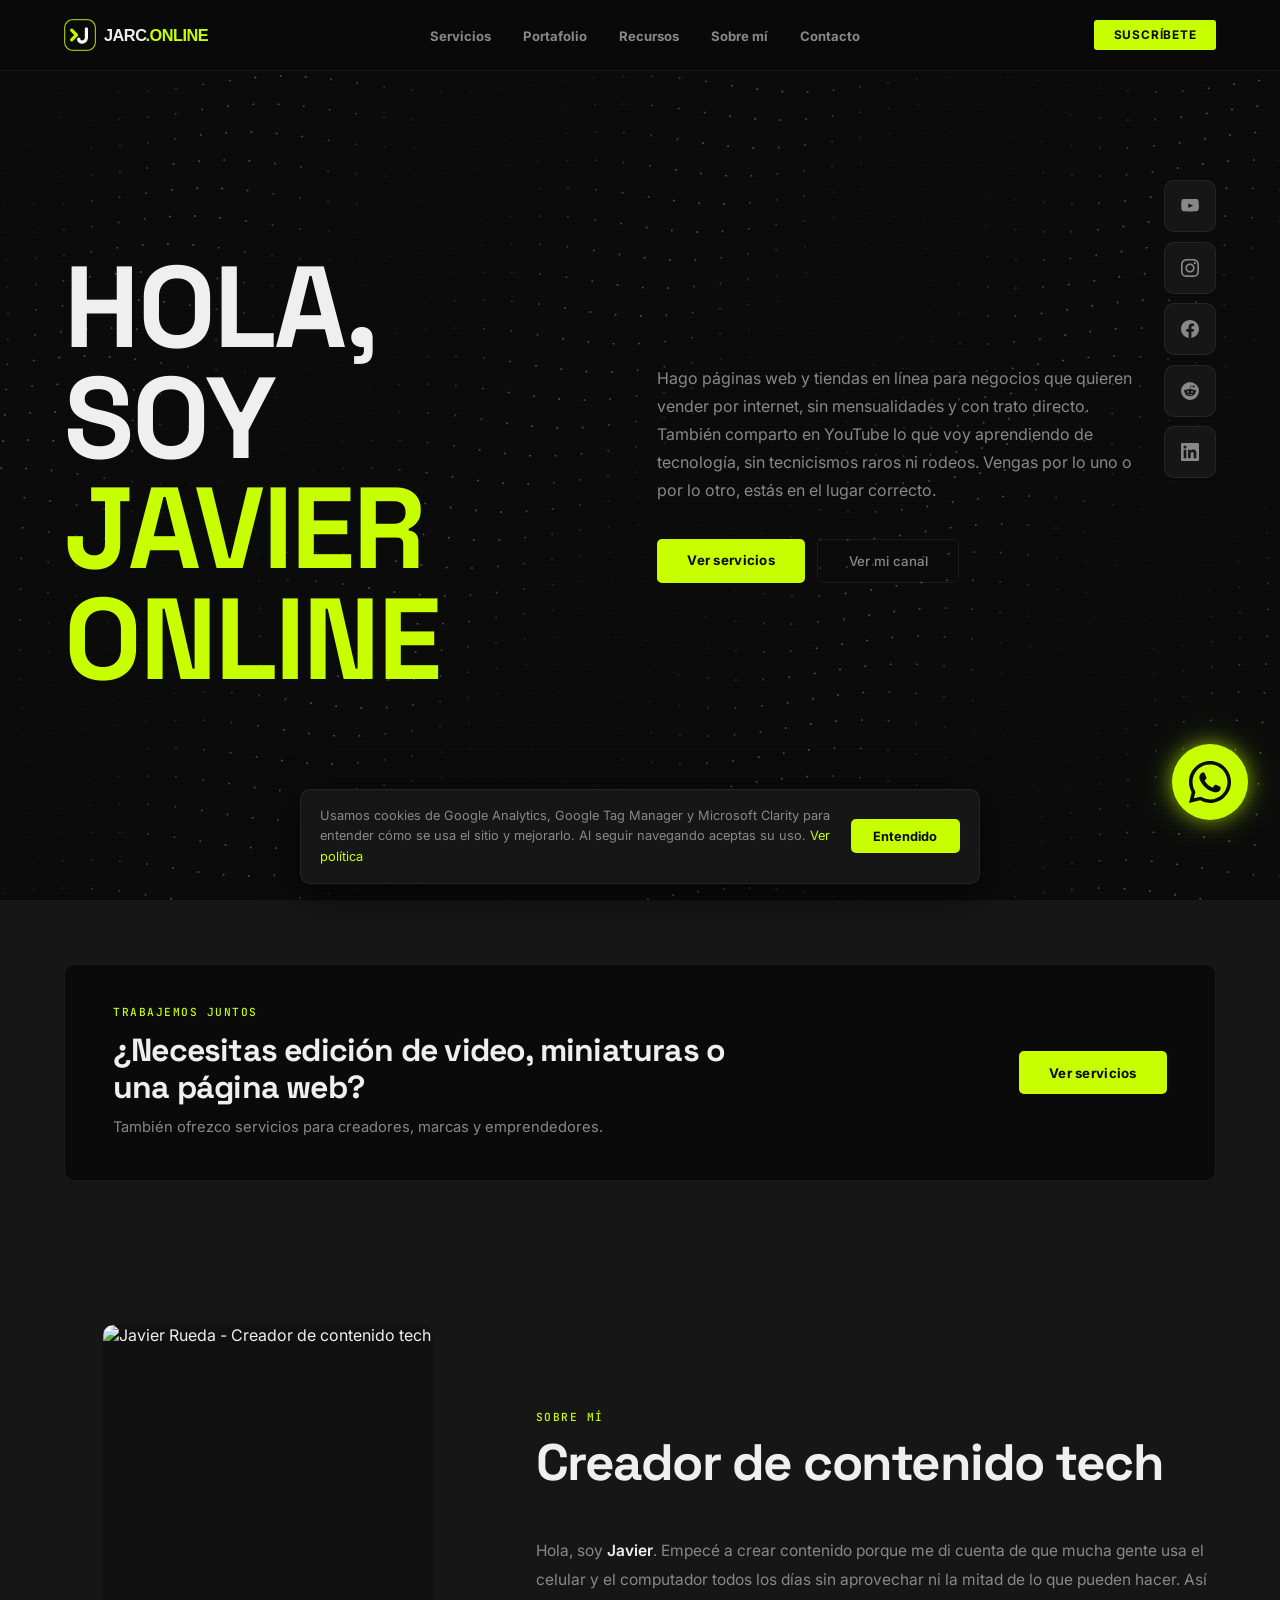
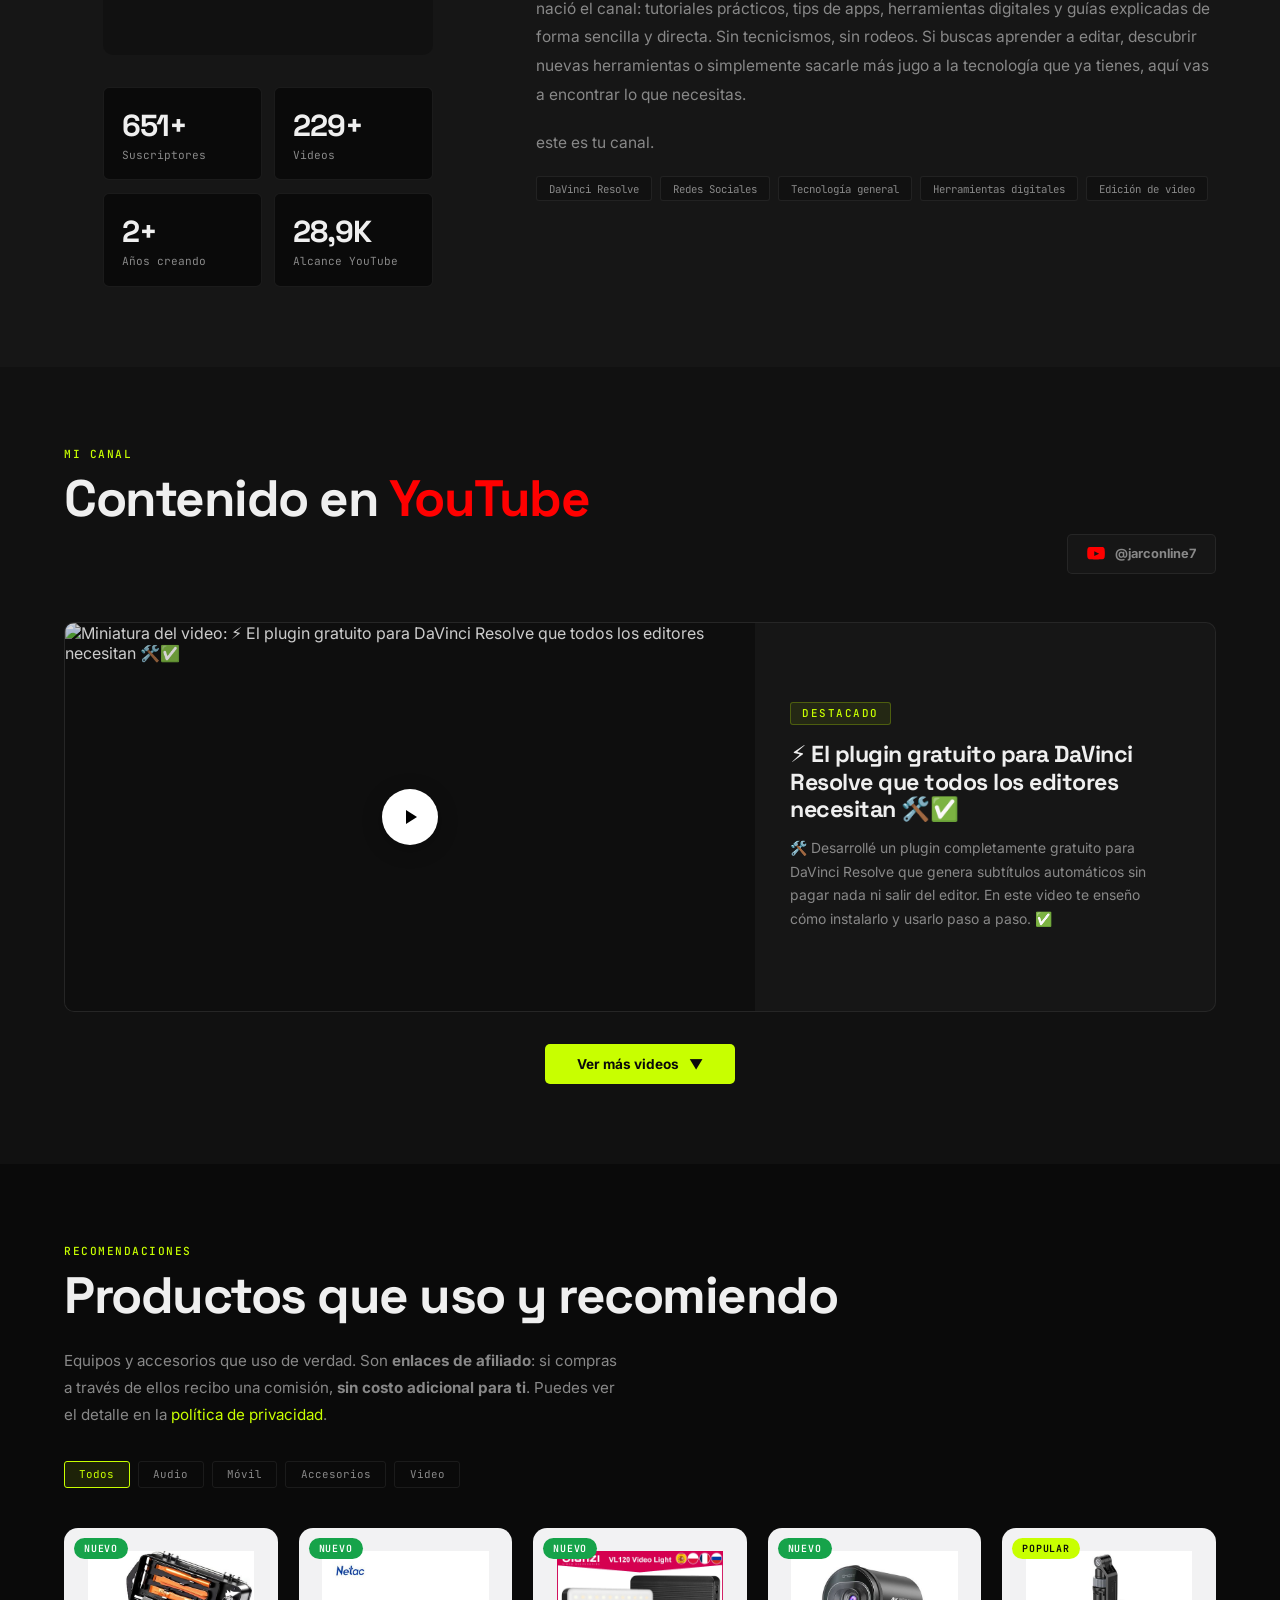
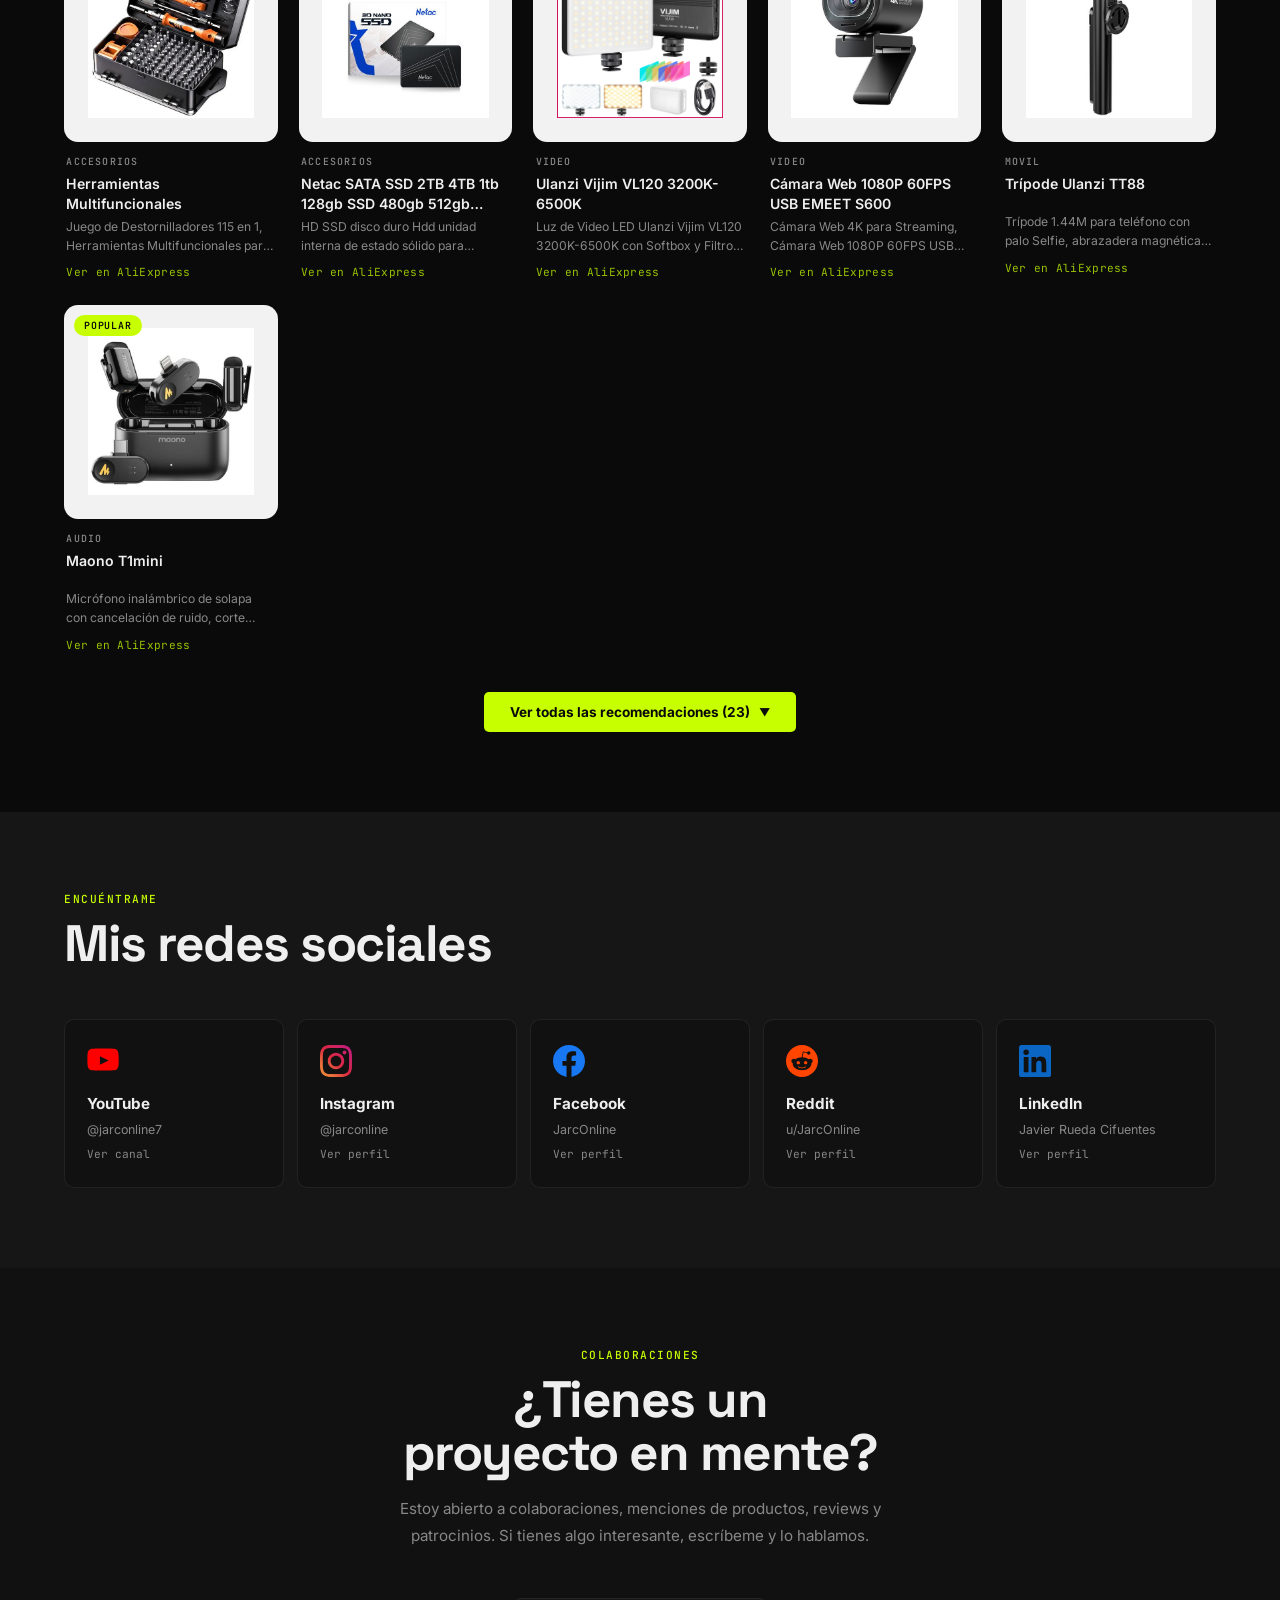
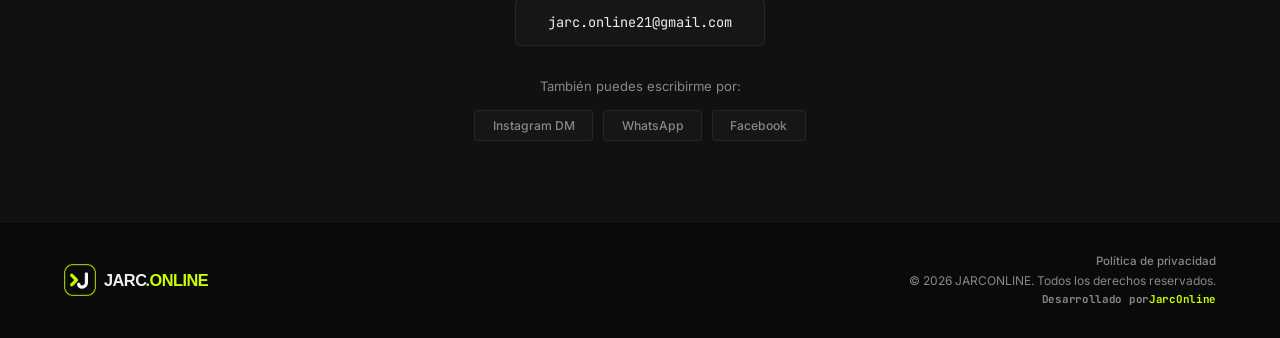
==== index.html @ fe827926 "Nuevo WhatsApp del negocio, herramientas de trabajo y mejoras de SEO Contacto - El WhatsApp pasa al " ====
<!DOCTYPE html>
<html lang="es">
<head>
  <!-- Google Tag Manager -->
  <script>(function(w,d,s,l,i){w[l]=w[l]||[];w[l].push({'gtm.start':
  new Date().getTime(),event:'gtm.js'});var f=d.getElementsByTagName(s)[0],
  j=d.createElement(s),dl=l!='dataLayer'?'&l='+l:'';j.async=true;j.src=
  'https://www.googletagmanager.com/gtm.js?id='+i+dl;f.parentNode.insertBefore(j,f);
  })(window,document,'script','dataLayer','GTM-558876GV');</script>
  <!-- End Google Tag Manager -->
  <!-- Google tag (gtag.js) -->
  <script async src="https://www.googletagmanager.com/gtag/js?id=G-TRK1EGS3LL"></script>
  <script>
    window.dataLayer = window.dataLayer || [];
    function gtag(){dataLayer.push(arguments);}
    gtag('js', new Date());
    gtag('config', 'G-TRK1EGS3LL');
  </script>
  <!-- Microsoft Clarity: mapas de calor y grabaciones de sesión -->
  <script type="text/javascript">
    (function(c,l,a,r,i,t,y){
        c[a]=c[a]||function(){(c[a].q=c[a].q||[]).push(arguments)};
        t=l.createElement(r);t.async=1;t.src="https://www.clarity.ms/tag/"+i;
        y=l.getElementsByTagName(r)[0];y.parentNode.insertBefore(t,y);
    })(window, document, "clarity", "script", "xy9ca8xud4");
  </script>
  <meta charset="UTF-8" />
  <meta name="viewport" content="width=device-width, initial-scale=1.0" />

  <!-- SEO basico -->
  <title>Páginas web y tiendas online en Colombia | JarcOnline</title>
  <meta name="description" content="Páginas web y tiendas en línea sin mensualidades, edición de video y miniaturas para negocios y creadores en Colombia. Trato directo con quien programa." />
  <meta name="keywords" content="páginas web Colombia, desarrollo web, tienda online, ecommerce, edición de video, miniaturas para YouTube, diseño web para negocios, DaVinci Resolve, JarcOnline, Javier Rueda" />
  <meta name="author" content="Javier Rueda" />
  <link rel="canonical" href="https://jarconline.com/" />

  <!-- Open Graph (Facebook, WhatsApp, LinkedIn) -->
  <meta property="og:type" content="website" />
  <meta property="og:site_name" content="JarcOnline" />
  <meta property="og:title" content="JarcOnline - Páginas web, tiendas online y edición de video" />
  <meta property="og:description" content="Servicios de desarrollo web, tiendas online, edición de video y miniaturas para negocios y creadores en Colombia." />
  <meta property="og:url" content="https://jarconline.com/" />
  <meta property="og:image" content="https://jarconline.com/assets/og-image.png" />
  <meta property="og:image:width" content="1200" />
  <meta property="og:image:height" content="630" />
  <meta property="og:image:alt" content="Logo de JarcOnline" />
  <meta property="og:locale" content="es_CO" />

  <!-- Twitter / X -->
  <meta name="twitter:card" content="summary_large_image" />
  <meta name="twitter:title" content="JarcOnline - Desarrollo web, tiendas online y edición" />
  <meta name="twitter:description" content="Páginas web, tiendas online, edición de video y miniaturas para negocios y creadores en Colombia." />
  <meta name="twitter:image" content="https://jarconline.com/assets/og-image.png" />

  <link rel="icon" href="/favicon.ico" sizes="any" />
  <link rel="icon" type="image/svg+xml" href="assets/logo.svg" />
  <link rel="icon" type="image/png" sizes="32x32" href="assets/marca/icono-32.png" />
  <link rel="icon" type="image/png" sizes="192x192" href="assets/marca/icono-192.png" />
  <link rel="apple-touch-icon" href="assets/marca/icono-180.png" />
  <link rel="preconnect" href="https://fonts.googleapis.com" />
  <link rel="preconnect" href="https://fonts.gstatic.com" crossorigin />
  <link href="https://fonts.googleapis.com/css2?family=Space+Grotesk:wght@300;400;500;600;700&family=Inter:wght@300;400;500;600&family=JetBrains+Mono:wght@400;500&display=swap" rel="stylesheet" />
  <link rel="stylesheet" href="styles.css">

  <!-- Datos estructurados: le dice a Google quien soy -->
  <script type="application/ld+json">
  {
    "@context": "https://schema.org",
    "@type": "Person",
    "name": "Javier Rueda",
    "alternateName": "JarcOnline",
    "url": "https://jarconline.com",
    "image": "https://jarconline.com/assets/photo.jpg",
    "jobTitle": "Desarrollador web y creador de contenido",
    "description": "Desarrollo de páginas web y tiendas online, edición de video, miniaturas y contenido digital para negocios y creadores en Colombia.",
    "knowsAbout": ["Desarrollo web", "Tiendas online", "Edición de video", "Diseño de miniaturas", "SEO", "Identidad de marca"],
    "sameAs": [
      "https://www.youtube.com/@jarconline7",
      "https://www.instagram.com/jarconline/",
      "https://www.facebook.com/share/1DzqaMsKxz/?mibextid=wwXIfr",
      "https://www.reddit.com/user/JarcOnline/",
      "https://www.linkedin.com/in/javier-antonio-rueda-cifuentes/"
    ]
  }
  </script>
</head>
<body>

  <!-- Google Tag Manager (noscript) -->
  <noscript><iframe src="https://www.googletagmanager.com/ns.html?id=GTM-558876GV"
  height="0" width="0" style="display:none;visibility:hidden"></iframe></noscript>
  <!-- End Google Tag Manager (noscript) -->

  <!-- Animación de entrada: el logo se dibuja solo. Se muestra 1 vez por sesión. -->
  <div class="intro" id="intro" role="presentation">
    <svg class="intro-logo" viewBox="0 0 100 100" xmlns="http://www.w3.org/2000/svg" aria-hidden="true">
      <rect class="il-border" x="2" y="2" width="96" height="96" rx="26" fill="#0A0A0A" stroke="#C8FF00" stroke-width="3"/>
      <path class="il-arrow" d="M24 35 L39 50 L24 65" stroke="#C8FF00" stroke-width="10" fill="none" stroke-linecap="round" stroke-linejoin="round"/>
      <path class="il-j" d="M70 31 L70 57 C70 67 63 72 56 72 C50 72 46 68 46 63" stroke="#FFFFFF" stroke-width="10" fill="none" stroke-linecap="round" stroke-linejoin="round"/>
    </svg>
  </div>
  <script>
  (function(){
    var i = document.getElementById('intro');
    if (!i) return;
    if (sessionStorage.getItem('jarcIntro')) { i.parentNode.removeChild(i); return; }
    sessionStorage.setItem('jarcIntro', '1');
    setTimeout(function(){
      i.classList.add('intro--out');
      setTimeout(function(){ if (i.parentNode) i.parentNode.removeChild(i); }, 650);
    }, 1600);
  })();
  </script>

  <!-- Sprite de íconos SVG — se define una vez, se reutiliza en todo el HTML -->
  <svg style="display:none" aria-hidden="true" xmlns="http://www.w3.org/2000/svg">
    <defs>
      <linearGradient id="igGrad" x1="0%" y1="100%" x2="100%" y2="0%">
        <stop offset="0%"   style="stop-color:#f09433"/>
        <stop offset="25%"  style="stop-color:#e6683c"/>
        <stop offset="50%"  style="stop-color:#dc2743"/>
        <stop offset="75%"  style="stop-color:#cc2366"/>
        <stop offset="100%" style="stop-color:#bc1888"/>
      </linearGradient>
    </defs>
    <symbol id="icon-youtube" viewBox="0 0 24 24">
      <path d="M23.5 6.2s-.2-1.7-1-2.4c-.9-1-1.9-1-2.4-1C17.1 2.6 12 2.6 12 2.6s-5.1 0-8.1.2c-.5.1-1.5.1-2.4 1-.7.7-1 2.4-1 2.4S.3 8.1.3 10v1.8c0 1.9.2 3.8.2 3.8s.2 1.7 1 2.4c.9 1 2.1.9 2.6 1 1.9.2 8 .2 8 .2s5.1 0 8.1-.2c.5-.1 1.5-.1 2.4-1 .7-.7 1-2.4 1-2.4s.2-1.9.2-3.8V10c0-1.9-.3-3.8-.3-3.8zM9.7 14.8V8.4l6.5 3.2-6.5 3.2z"/>
    </symbol>
    <symbol id="icon-instagram" viewBox="0 0 24 24">
      <path d="M12 2.163c3.204 0 3.584.012 4.85.07 3.252.148 4.771 1.691 4.919 4.919.058 1.265.069 1.645.069 4.849 0 3.205-.012 3.584-.069 4.849-.149 3.225-1.664 4.771-4.919 4.919-1.266.058-1.644.07-4.85.07-3.204 0-3.584-.012-4.849-.07-3.26-.149-4.771-1.699-4.919-4.92-.058-1.265-.07-1.644-.07-4.849 0-3.204.013-3.583.07-4.849.149-3.227 1.664-4.771 4.919-4.919 1.266-.057 1.645-.069 4.849-.069zm0-2.163c-3.259 0-3.667.014-4.947.072-4.358.2-6.78 2.618-6.98 6.98-.059 1.281-.073 1.689-.073 4.948 0 3.259.014 3.668.072 4.948.2 4.358 2.618 6.78 6.98 6.98 1.281.058 1.689.072 4.948.072 3.259 0 3.668-.014 4.948-.072 4.354-.2 6.782-2.618 6.979-6.98.059-1.28.073-1.689.073-4.948 0-3.259-.014-3.667-.072-4.947-.196-4.354-2.617-6.78-6.979-6.98-1.281-.059-1.69-.073-4.949-.073zm0 5.838c-3.403 0-6.162 2.759-6.162 6.162s2.759 6.163 6.162 6.163 6.162-2.759 6.162-6.163c0-3.403-2.759-6.162-6.162-6.162zm0 10.162c-2.209 0-4-1.79-4-4 0-2.209 1.791-4 4-4s4 1.791 4 4c0 2.21-1.791 4-4 4zm6.406-11.845c-.796 0-1.441.645-1.441 1.44s.645 1.44 1.441 1.44c.795 0 1.439-.645 1.439-1.44s-.644-1.44-1.439-1.44z"/>
    </symbol>
    <symbol id="icon-facebook" viewBox="0 0 24 24">
      <path d="M24 12.073c0-6.627-5.373-12-12-12s-12 5.373-12 12c0 5.99 4.388 10.954 10.125 11.854v-8.385H7.078v-3.47h3.047V9.43c0-3.007 1.792-4.669 4.533-4.669 1.312 0 2.686.235 2.686.235v2.953H15.83c-1.491 0-1.956.925-1.956 1.874v2.25h3.328l-.532 3.47h-2.796v8.385C19.612 23.027 24 18.062 24 12.073z"/>
    </symbol>
    <symbol id="icon-reddit" viewBox="0 0 24 24">
      <path d="M12 0A12 12 0 0 0 0 12a12 12 0 0 0 12 12 12 12 0 0 0 12-12A12 12 0 0 0 12 0zm5.01 4.744c.688 0 1.25.561 1.25 1.249a1.25 1.25 0 0 1-2.498.056l-2.597-.547-.8 3.747c1.824.07 3.48.632 4.674 1.488.308-.309.73-.491 1.207-.491.968 0 1.754.786 1.754 1.754 0 .716-.435 1.333-1.01 1.614a3.111 3.111 0 0 1 .042.52c0 2.694-3.13 4.87-7.004 4.87-3.874 0-7.004-2.176-7.004-4.87 0-.183.015-.366.043-.534A1.748 1.748 0 0 1 4.028 12c0-.968.786-1.754 1.754-1.754.463 0 .898.196 1.207.49 1.207-.883 2.878-1.43 4.744-1.487l.885-4.182a.342.342 0 0 1 .14-.197.35.35 0 0 1 .238-.042l2.906.617a1.214 1.214 0 0 1 1.108-.701zM9.25 12C8.561 12 8 12.562 8 13.25c0 .687.561 1.248 1.25 1.248.687 0 1.248-.561 1.248-1.249 0-.688-.561-1.249-1.249-1.249zm5.5 0c-.687 0-1.248.561-1.248 1.25 0 .687.561 1.248 1.249 1.248.688 0 1.249-.561 1.249-1.249 0-.687-.562-1.249-1.25-1.249zm-5.466 3.99a.327.327 0 0 0-.231.094.33.33 0 0 0 0 .463c.842.842 2.484.913 2.961.913.477 0 2.105-.056 2.961-.913a.361.361 0 0 0 .029-.463.33.33 0 0 0-.464 0c-.547.533-1.684.73-2.512.73-.828 0-1.979-.196-2.512-.73a.326.326 0 0 0-.232-.095z"/>
    </symbol>
    <symbol id="icon-linkedin" viewBox="0 0 24 24">
      <path d="M20.447 20.452h-3.554v-5.569c0-1.328-.027-3.037-1.852-3.037-1.853 0-2.136 1.445-2.136 2.939v5.667H9.351V9h3.414v1.561h.046c.477-.9 1.637-1.85 3.37-1.85 3.601 0 4.267 2.37 4.267 5.455v6.286zM5.337 7.433a2.062 2.062 0 01-2.063-2.065 2.063 2.063 0 112.063 2.065zm1.782 13.019H3.555V9h3.564v11.452zM22.225 0H1.771C.792 0 0 .774 0 1.729v20.542C0 23.227.792 24 1.771 24h20.451C23.2 24 24 23.227 24 22.271V1.729C24 .774 23.2 0 22.222 0h.003z"/>
    </symbol>
    <symbol id="icon-whatsapp" viewBox="0 0 32 32">
      <path d="M16 0C7.163 0 0 7.163 0 16c0 2.822.736 5.471 2.027 7.774L0 32l8.468-2.004A15.93 15.93 0 0 0 16 32c8.837 0 16-7.163 16-16S24.837 0 16 0zm0 29.333a13.27 13.27 0 0 1-6.771-1.851l-.485-.288-5.027 1.189 1.224-4.895-.317-.503A13.234 13.234 0 0 1 2.667 16C2.667 8.636 8.636 2.667 16 2.667S29.333 8.636 29.333 16 23.364 29.333 16 29.333zm7.27-9.878c-.398-.199-2.355-1.162-2.72-1.294-.366-.133-.632-.199-.899.199-.266.398-1.031 1.294-1.264 1.56-.233.266-.465.299-.863.1-.398-.2-1.681-.619-3.202-1.976-1.184-1.056-1.983-2.36-2.216-2.758-.233-.398-.025-.613.175-.811.18-.178.398-.465.597-.698.2-.233.266-.398.398-.664.133-.266.067-.498-.033-.697-.1-.2-.899-2.168-1.231-2.967-.324-.778-.653-.673-.899-.685l-.765-.013c-.266 0-.698.1-1.064.498-.366.398-1.397 1.365-1.397 3.328s1.43 3.86 1.629 4.127c.2.266 2.815 4.3 6.822 6.03.953.412 1.697.658 2.277.842.957.305 1.828.262 2.516.159.767-.115 2.355-.963 2.688-1.893.333-.93.333-1.727.233-1.893-.1-.166-.366-.266-.764-.465z"/>
    </symbol>
    <symbol id="icon-play" viewBox="0 0 24 24">
      <path d="M8 5v14l11-7z"/>
    </symbol>
  </svg>

  <!-- NAV -->
  <nav>
    <a href="#" class="nav-logo"><img src="assets/logo.png" alt="JarcOnline">JARC<span>.ONLINE</span></a>
    <ul class="nav-links">
      <li><a href="servicios.html"><strong>Servicios</strong></a></li>
      <li><a href="portafolio.html"><strong>Portafolio</strong></a></li>
      <li><a href="recursos.html"><strong>Recursos</strong></a></li>
      <li><a href="#about"><strong>Sobre mí</strong></a></li>
      <li><a href="#contacto"><strong>Contacto</strong></a></li>
    </ul>
    <a href="https://www.youtube.com/@jarconline7" target="_blank" rel="noopener noreferrer" class="nav-subscribe">Suscríbete</a>
    <button class="hamburger" id="hamburger" aria-label="Menú" aria-expanded="false" aria-controls="navOverlay">
      <span></span><span></span><span></span>
    </button>
  </nav>

  <!-- MENÚ MÓVIL OVERLAY -->
  <div class="nav-overlay" id="navOverlay">
    <a href="servicios.html">Servicios</a>
    <a href="portafolio.html">Portafolio</a>
    <a href="recursos.html">Recursos</a>
    <a href="#about">Sobre mí</a>
    <a href="#contacto">Contacto</a>
  </div>

  <!-- HERO -->
  <section class="hero" id="inicio">
    <div class="hero-content">
      <h1>
        HOLA, SOY<br>
        <span class="accent">JAVIER</span>
        <span class="accent2">ONLINE</span>
      </h1>
      <!-- En pantallas grandes este bloque pasa a la columna derecha del hero -->
      <div class="hero-aside">
        <p class="hero-sub">
         Hago páginas web y tiendas en línea para negocios que quieren vender por internet, sin mensualidades y con trato directo. También comparto en YouTube lo que voy aprendiendo de tecnología, sin tecnicismos raros ni rodeos. Vengas por lo uno o por lo otro, estás en el lugar correcto.
        </p>
        <div class="hero-ctas">
          <a href="servicios.html" class="btn-primary">Ver servicios</a>
          <a href="#youtube" class="btn-ghost">Ver mi canal</a>
        </div>
      </div>
    </div>

    <!-- Redes flotantes -->
    <div class="hero-socials">
      <a href="https://www.youtube.com/@jarconline7" target="_blank" rel="noopener noreferrer" class="social-dot" title="YouTube">
        <svg viewBox="0 0 24 24" width="18" height="18" fill="currentColor"><use href="#icon-youtube"/></svg>
      </a>
      <a href="https://www.instagram.com/jarconline/" target="_blank" rel="noopener noreferrer" class="social-dot" title="Instagram">
        <svg viewBox="0 0 24 24" width="18" height="18" fill="currentColor"><use href="#icon-instagram"/></svg>
      </a>
      <a href="https://www.facebook.com/share/1DzqaMsKxz/?mibextid=wwXIfr" target="_blank" rel="noopener noreferrer" class="social-dot" title="Facebook">
        <svg viewBox="0 0 24 24" width="18" height="18" fill="currentColor"><use href="#icon-facebook"/></svg>
      </a>
      <a href="https://www.reddit.com/user/JarcOnline/" target="_blank" rel="noopener noreferrer" class="social-dot" title="Reddit">
        <svg viewBox="0 0 24 24" width="18" height="18" fill="currentColor"><use href="#icon-reddit"/></svg>
      </a>
      <a href="https://www.linkedin.com/in/javier-antonio-rueda-cifuentes/" target="_blank" rel="noopener noreferrer" class="social-dot" title="LinkedIn">
        <svg viewBox="0 0 24 24" width="18" height="18" fill="currentColor"><use href="#icon-linkedin"/></svg>
      </a>
    </div>
  </section>

  <!-- BANDA DE SERVICIOS: va primero (después del hero) para que los servicios
       sean lo primero que ve quien entra. -->
  <section id="servicios-banner" class="services-band-section">
    <div class="services-band reveal">
      <div class="services-band-text">
        <div class="section-label"><span>Trabajemos juntos</span></div>
        <h2 class="services-band-title">¿Necesitas edición de video, miniaturas o una página web?</h2>
        <p>También ofrezco servicios para creadores, marcas y emprendedores.</p>
      </div>
      <a href="servicios.html" class="btn-primary">Ver servicios</a>
    </div>
  </section>

  <!-- ABOUT -->
  <section id="about">
    <div class="about-grid reveal">
      <div class="about-avatar-wrap">
        <div class="about-avatar">
          <img src="assets/photo.jpg" alt="Javier Rueda - Creador de contenido tech" loading="lazy">
        </div>
        <div class="about-stats">
          <div class="stat-card">
            <div class="stat-num">651+</div>
            <div class="stat-label">Suscriptores</div>
          </div>
          <div class="stat-card">
            <div class="stat-num">229+</div>
            <div class="stat-label">Videos</div>
          </div>
          <div class="stat-card">
            <div class="stat-num">2+</div>
            <div class="stat-label">Años creando</div>
          </div>
          <div class="stat-card">
            <div class="stat-num">28,9K</div>
            <div class="stat-label">Alcance YouTube</div>
          </div>
        </div>
      </div>

      <div class="about-text">
        <div class="section-label"><span>Sobre mí</span></div>
        <h2 class="section-title">Creador de contenido tech</h2>
        <p>
          Hola, soy <strong>Javier</strong>. Empecé a crear contenido porque me di cuenta de que mucha gente usa el celular y el computador todos los días sin aprovechar ni la mitad de lo que pueden hacer. Así nació el canal: tutoriales prácticos, tips de apps, herramientas digitales y guías explicadas de forma sencilla y directa. Sin tecnicismos, sin rodeos. Si buscas aprender a editar, descubrir nuevas herramientas o simplemente sacarle más jugo a la tecnología que ya tienes, aquí vas a encontrar lo que necesitas.
        </p>
        <p>
          este es tu canal.
        </p>
        <div class="tags">
          <span class="tag">DaVinci Resolve</span>
          <span class="tag">Redes Sociales</span>
          <span class="tag">Tecnología general</span>
          <span class="tag">Herramientas digitales</span>
          <span class="tag">Edición de video</span>
        </div>
      </div>
    </div>
  </section>

  <!-- YOUTUBE -->
  <section id="youtube">
    <div class="yt-header reveal">
      <div>
        <div class="section-label"><span>Mi canal</span></div>
        <h2 class="section-title">Contenido en <span class="yt-red">YouTube</span></h2>
      </div>
      <a href="https://www.youtube.com/@jarconline7" target="_blank" rel="noopener noreferrer" class="yt-channel-badge">
        <svg class="yt-icon" viewBox="0 0 24 24"><use href="#icon-youtube"/></svg>
        <strong>@jarconline7</strong> 
      </a>
    </div>

    <!-- Video destacado siempre visible: para cambiarlo modifica data-video-url -->
    <div class="yt-featured reveal"
         data-video-url="https://youtu.be/5R739n2bTjQ"
         data-title="⚡ El plugin gratuito para DaVinci Resolve que todos los editores necesitan 🛠️✅"
         data-desc="🛠️ Desarrollé un plugin completamente gratuito para DaVinci Resolve que genera subtítulos automáticos sin pagar nada ni salir del editor. 
En este video te enseño cómo instalarlo y usarlo paso a paso. ✅">
      <div class="yt-featured-thumb">
        <img class="yt-auto-thumb" alt="Miniatura video destacado"
             style="width:100%;height:100%;object-fit:cover;display:block;" loading="lazy" decoding="async">
        <a class="yt-auto-link yt-play-btn" href="#" target="_blank" rel="noopener noreferrer">
          <div class="yt-play-circle">
            <svg width="24" height="24" viewBox="0 0 24 24" fill="#000"><use href="#icon-play"/></svg>
          </div>
        </a>
      </div>
      <div class="yt-featured-info">
        <span class="badge">Destacado</span>
        <h3 class="yt-auto-title"></h3>
        <p class="yt-auto-desc"></p>
      </div>
    </div>

    <!-- Videos adicionales: ocultos hasta pulsar el boton -->
    <div style="text-align:center;">
      <button class="yt-toggle-btn" id="ytToggleBtn" aria-expanded="false" aria-controls="ytCollapsible">
        Ver más videos <span class="yt-arrow">▼</span>
      </button>
    </div>

    <div class="yt-collapsible" id="ytCollapsible">
    <!-- Grid de videos: edita data-video-url y data-title de cada tarjeta -->
    <div class="yt-grid reveal">
      <!-- Tarjeta 1 — EDITA SOLO data-video-url y data-title -->
      <a class="yt-card" href="#" target="_blank" rel="noopener noreferrer"
         data-video-url="https://youtu.be/IC_vTxQmdgM"
         data-title="🎬 Google Vids: la herramienta de IA para crear videos que pocos conocen ✅">
        <div class="yt-thumb"><img class="yt-auto-thumb" alt="" loading="lazy"></div>
        <div class="yt-card-body">
          <div class="yt-card-title yt-auto-title"></div>
          <div class="yt-card-meta">Ver en YouTube</div>
        </div>
      </a>
      <!-- Tarjeta 2 — EDITA SOLO data-video-url y data-title -->
      <a class="yt-card" href="#" target="_blank" rel="noopener noreferrer"
         data-video-url="https://youtu.be/MWEMMGzG_eA"
         data-title="🎮Activa esto en Steam y ve el rendimiento de tu PC en tiempo real 😄🔥">
        <div class="yt-thumb"><img class="yt-auto-thumb" alt="" loading="lazy"></div>
        <div class="yt-card-body">
          <div class="yt-card-title yt-auto-title"></div>
          <div class="yt-card-meta">Ver en YouTube</div>
        </div>
      </a>
      <!-- Tarjeta 3 — EDITA SOLO data-video-url y data-title -->
      <a class="yt-card" href="#" target="_blank" rel="noopener noreferrer"
         data-video-url="https://youtu.be/zmx6PHd6hmI"
         data-title="🎤 Cómo CONFIGURAR tus MICRÓFONOS SX9 en Minutos 🚀">
        <div class="yt-thumb"><img class="yt-auto-thumb" alt="" loading="lazy"></div>
        <div class="yt-card-body">
          <div class="yt-card-title yt-auto-title"></div>
          <div class="yt-card-meta">Ver en YouTube</div>
        </div>
      </a>
    </div>
    </div><!-- fin yt-collapsible -->
  </section>

  <!-- Catalogo de productos. Para editarlos modifica el array PRODUCTOS en script.js -->
  <section id="productos">
    <div class="section-label reveal"><span>Recomendaciones</span></div>
    <h2 class="section-title reveal">Productos que uso y recomiendo</h2>
    <p class="products-intro reveal">
      Equipos y accesorios que uso de verdad. Son <strong>enlaces de afiliado</strong>: si compras
      a través de ellos recibo una comisión, <strong>sin costo adicional para ti</strong>.
      Puedes ver el detalle en la <a href="privacidad.html#afiliados">política de privacidad</a>.
    </p>

    <div class="products-filter reveal" id="productsFilter">
      <button class="filter-btn active" data-filter="todos">Todos</button>
      <button class="filter-btn" data-filter="audio">Audio</button>
      <button class="filter-btn" data-filter="movil">Móvil</button>
      <button class="filter-btn" data-filter="accesorios">Accesorios</button>
      <button class="filter-btn" data-filter="video">Video</button>
    </div>
    <div class="products-grid" id="productsGrid"></div>
    <div class="products-more-wrap">
      <button class="btn-toggle-products" id="toggleProducts" aria-expanded="false">
        <span>Ver todas las recomendaciones</span>
        <em class="toggle-icon">▼</em>
      </button>
    </div>
  </section>

  <!-- REDES SOCIALES -->
  <section id="redes">
    <div class="section-label reveal"><span>Encuéntrame</span></div>
    <h2 class="section-title reveal">Mis redes sociales</h2>
    <div class="social-grid reveal">
      <a href="https://www.youtube.com/@jarconline7" target="_blank" rel="noopener noreferrer" class="social-card" data-net="youtube">
        <div class="social-icon">
          <svg viewBox="0 0 24 24" width="32" height="32" fill="#ff0000"><use href="#icon-youtube"/></svg>
        </div>
        <div class="social-name">YouTube</div>
        <div class="social-handle">@jarconline7</div>
        <div class="social-arrow">Ver canal</div>
      </a>
      <a href="https://www.instagram.com/jarconline/" target="_blank" rel="noopener noreferrer" class="social-card" data-net="instagram">
        <div class="social-icon">
          <svg viewBox="0 0 24 24" width="32" height="32">
            <defs>
              <linearGradient id="igGradCard" x1="0%" y1="100%" x2="100%" y2="0%">
                <stop offset="0%"   stop-color="#f09433"/>
                <stop offset="25%"  stop-color="#e6683c"/>
                <stop offset="50%"  stop-color="#dc2743"/>
                <stop offset="75%"  stop-color="#cc2366"/>
                <stop offset="100%" stop-color="#bc1888"/>
              </linearGradient>
            </defs>
            <path fill="url(#igGradCard)" d="M12 2.163c3.204 0 3.584.012 4.85.07 3.252.148 4.771 1.691 4.919 4.919.058 1.265.069 1.645.069 4.849 0 3.205-.012 3.584-.069 4.849-.149 3.225-1.664 4.771-4.919 4.919-1.266.058-1.644.07-4.85.07-3.204 0-3.584-.012-4.849-.07-3.26-.149-4.771-1.699-4.919-4.92-.058-1.265-.07-1.644-.07-4.849 0-3.204.013-3.583.07-4.849.149-3.227 1.664-4.771 4.919-4.919 1.266-.057 1.645-.069 4.849-.069zm0-2.163c-3.259 0-3.667.014-4.947.072-4.358.2-6.78 2.618-6.98 6.98-.059 1.281-.073 1.689-.073 4.948 0 3.259.014 3.668.072 4.948.2 4.358 2.618 6.78 6.98 6.98 1.281.058 1.689.072 4.948.072 3.259 0 3.668-.014 4.948-.072 4.354-.2 6.782-2.618 6.979-6.98.059-1.28.073-1.689.073-4.948 0-3.259-.014-3.667-.072-4.947-.196-4.354-2.617-6.78-6.979-6.98-1.281-.059-1.69-.073-4.949-.073zm0 5.838c-3.403 0-6.162 2.759-6.162 6.162s2.759 6.163 6.162 6.163 6.162-2.759 6.162-6.163c0-3.403-2.759-6.162-6.162-6.162zm0 10.162c-2.209 0-4-1.79-4-4 0-2.209 1.791-4 4-4s4 1.791 4 4c0 2.21-1.791 4-4 4zm6.406-11.845c-.796 0-1.441.645-1.441 1.44s.645 1.44 1.441 1.44c.795 0 1.439-.645 1.439-1.44s-.644-1.44-1.439-1.44z"/>
          </svg>
        </div>
        <div class="social-name">Instagram</div>
        <div class="social-handle">@jarconline</div>
        <div class="social-arrow">Ver perfil</div>
      </a>
      <a href="https://www.facebook.com/share/1DzqaMsKxz/?mibextid=wwXIfr" target="_blank" rel="noopener noreferrer" class="social-card" data-net="facebook">
        <div class="social-icon">
          <svg viewBox="0 0 24 24" width="32" height="32" fill="#1877f2"><use href="#icon-facebook"/></svg>
        </div>
        <div class="social-name">Facebook</div>
        <div class="social-handle">JarcOnline</div>
        <div class="social-arrow">Ver perfil</div>
      </a>
      <a href="https://www.reddit.com/user/JarcOnline/" target="_blank" rel="noopener noreferrer" class="social-card" data-net="reddit">
        <div class="social-icon">
          <svg viewBox="0 0 24 24" width="32" height="32" fill="#ff4500"><use href="#icon-reddit"/></svg>
        </div>
        <div class="social-name">Reddit</div>
        <div class="social-handle">u/JarcOnline</div>
        <div class="social-arrow">Ver perfil</div>
      </a>
      <a href="https://www.linkedin.com/in/javier-antonio-rueda-cifuentes/" target="_blank" rel="noopener noreferrer" class="social-card" data-net="linkedin">
        <div class="social-icon">
          <svg viewBox="0 0 24 24" width="32" height="32" fill="#0a66c2"><use href="#icon-linkedin"/></svg>
        </div>
        <div class="social-name">LinkedIn</div>
        <div class="social-handle">Javier Rueda Cifuentes</div>
        <div class="social-arrow">Ver perfil</div>
      </a>
    </div>
  </section>

  <!-- CONTACTO -->
  <section id="contacto">
    <div class="contact-inner reveal">
      <div class="section-label"><span>Colaboraciones</span></div>
      <h2 class="section-title">¿Tienes un<br>proyecto en mente?</h2>
      <p class="contact-sub">
        Estoy abierto a colaboraciones, menciones de productos, reviews y patrocinios.
        Si tienes algo interesante, escríbeme y lo hablamos.
      </p>
      <a class="contact-email" data-mail="jarc.online21" data-dom="gmail.com" data-mostrar="si">
        Escríbeme por correo
      </a>
      <p class="contact-also">También puedes escribirme por:</p>
      <div class="contact-social-row">
        <a href="https://www.instagram.com/jarconline/" target="_blank" rel="noopener noreferrer" class="cs-btn">Instagram DM</a>
        <a href="https://wa.me/573212137807" target="_blank" rel="noopener noreferrer" class="cs-btn">WhatsApp</a>
        <a href="https://www.facebook.com/share/1DzqaMsKxz/?mibextid=wwXIfr" target="_blank" rel="noopener noreferrer" class="cs-btn">Facebook</a>
      </div>
    </div>
  </section>

  <!-- WHATSAPP FLOAT -->
  <a href="https://wa.me/573212137807" target="_blank" rel="noopener noreferrer" class="wa-float" title="Escríbeme por WhatsApp">
    <svg viewBox="0 0 32 32"><use href="#icon-whatsapp"/></svg>
  </a>

  <!-- FOOTER -->
  <footer>
    <a href="#" class="nav-logo"><img src="assets/logo.png" alt="JarcOnline" loading="lazy" decoding="async">JARC<span>.ONLINE</span></a>
    <div class="footer-meta">
      <a href="privacidad.html" class="footer-link">Política de privacidad</a>
      <p>© 2026 JARCONLINE. Todos los derechos reservados.</p>
      <a href="servicios.html" class="footer-dev">Desarrollado por <span>JarcOnline</span></a>
    </div>
  </footer>

  <script src="dot-canvas.js" defer></script>
  <script src="cookie-banner.js" defer></script>
  <script src="email-protect.js" defer></script>
  <script src="script.js" defer></script>
</body>
</html>
---- styles.css ----
/* Reset y base */
*, *::before, *::after { box-sizing: border-box; margin: 0; padding: 0; }

:root {
  --bg:        #0A0A0A;
  --bg2:       #111111;
  --card:      #161616;
  --border:    rgba(255,255,255,0.07);
  --accent:    #C8FF00;
  --text:      #EFEFEF;
  --muted:     #888888;
  --font-head: 'Space Grotesk', system-ui, sans-serif;
  --font-body: 'Inter', system-ui, sans-serif;
  --font-mono: 'JetBrains Mono', monospace;
}

html { scroll-behavior: smooth; }

body {
  background: var(--bg);
  color: var(--text);
  font-family: var(--font-body);
  overflow-x: hidden;
}

/* dot grid en hero - canvas interactivo */
.hero::after { display: none; }
.page-hero::after { display: none; }

/* scanline - sutil */
body::before {
  content: '';
  position: fixed;
  inset: 0;
  background: repeating-linear-gradient(
    0deg,
    transparent,
    transparent 2px,
    rgba(255,255,255,0.012) 2px,
    rgba(255,255,255,0.012) 4px
  );
  pointer-events: none;
  z-index: 0;
}

/* nav */
nav {
  position: fixed;
  top: 0; left: 0; right: 0;
  z-index: 100;
  display: flex;
  align-items: center;
  justify-content: space-between;
  padding: 1.2rem 4rem;
  background: rgba(10,10,10,0.88);
  backdrop-filter: blur(20px);
  border-bottom: 1px solid var(--border);
}
/* El nombre de la marca usa la tipografia del logo (mas gruesa y compacta).
   El resto de la web mantiene sus propias fuentes. */
.nav-logo {
  font-family: 'Arial Black', 'Arial Bold', Arial, sans-serif;
  font-size: 1.02rem;
  font-weight: 900;
  letter-spacing: -0.5px;
  color: var(--text);
  text-decoration: none;
  display: flex;
  align-items: center;
}
.nav-logo img {
  height: 32px; width: 32px;
  object-fit: contain;
  /* el logo ya trae sus esquinas redondeadas, no hay que recortarlo en circulo */
  margin-right: 0.5rem;
}
.nav-logo span { color: var(--accent); margin-left: -1px; }
.nav-links { display: flex; gap: 2rem; list-style: none; }
.nav-links a {
  text-decoration: none;
  color: var(--muted);
  font-size: 0.82rem;
  font-weight: 500;
  white-space: nowrap;
  transition: color 0.2s, transform 0.2s;
}
.nav-links a:hover { color: var(--accent); transform: translateY(-2px); }
.nav-links a.active { color: var(--accent); }

/* hamburger */
.hamburger {
  display: none;
  flex-direction: column;
  gap: 5px;
  background: none;
  border: none;
  cursor: pointer;
  padding: 4px;
  z-index: 200;
}
.hamburger span {
  display: block;
  width: 24px;
  height: 2px;
  background: var(--text);
  border-radius: 2px;
  transition: transform 0.3s ease, opacity 0.3s ease;
}
.hamburger.open span:nth-child(1) { transform: translateY(7px) rotate(45deg); }
.hamburger.open span:nth-child(2) { opacity: 0; }
.hamburger.open span:nth-child(3) { transform: translateY(-7px) rotate(-45deg); }

/* overlay móvil */
.nav-overlay {
  display: none;
  position: fixed;
  inset: 0;
  background: var(--bg);
  z-index: 150;
  flex-direction: column;
  align-items: center;
  justify-content: center;
  gap: 2rem;
}
.nav-overlay.open { display: flex; }
.nav-overlay a {
  font-family: var(--font-head);
  font-size: 2rem;
  font-weight: 700;
  color: var(--text);
  text-decoration: none;
  letter-spacing: -0.5px;
  transition: color 0.25s;
}
.nav-overlay a:hover,
.nav-overlay a.active { color: var(--accent); }
.nav-overlay a:hover {
  animation: navBounce 0.5s cubic-bezier(0.36, 0.07, 0.19, 0.97) forwards;
}
.nav-overlay a[href="#youtube"]:hover,
.nav-overlay a[href="#youtube"].active { color: #FF0000; }

/* hero (index.html) */
.hero {
  position: relative;
  min-height: 100vh;
  display: flex;
  align-items: center;
  padding: 8rem 4rem 5rem;
  overflow: hidden;
}
.hero-content { position: relative; z-index: 1; max-width: 860px; }
.hero-tag {
  display: inline-flex;
  align-items: center;
  gap: 0.6rem;
  color: var(--muted);
  font-family: var(--font-mono);
  font-size: 0.72rem;
  font-weight: 400;
  margin-bottom: 2rem;
  animation: fadeUp 0.8s cubic-bezier(0.22, 1, 0.36, 1) both;
}
.hero-tag::before {
  content: '';
  width: 6px; height: 6px;
  background: var(--accent);
  border-radius: 50%;
  flex-shrink: 0;
  box-shadow: 0 0 8px var(--accent);
}

.hero h1 {
  font-family: var(--font-head);
  font-size: clamp(3.5rem, 9vw, 8rem);
  line-height: 0.96;
  letter-spacing: -2px;
  font-weight: 800;
  color: var(--text);
  animation: fadeUp 0.8s 0.1s cubic-bezier(0.22, 1, 0.36, 1) both;
}
.hero h1 .accent  { color: var(--accent); }
.hero h1 .accent2 { color: var(--accent); }

.hero-sub {
  margin-top: 2rem;
  font-size: 1rem;
  color: var(--muted);
  font-weight: 400;
  line-height: 1.75;
  max-width: 440px;
  animation: fadeUp 0.8s 0.18s cubic-bezier(0.22, 1, 0.36, 1) both;
}
.hero-sub strong { color: var(--text); font-weight: 600; }

.hero-ctas {
  display: flex;
  gap: 0.75rem;
  margin-top: 2.8rem;
  flex-wrap: wrap;
  animation: fadeUp 0.8s 0.25s cubic-bezier(0.22, 1, 0.36, 1) both;
}

/* En pantallas grandes el hero se mantiene en UNA sola columna alineada a la
   izquierda: título, texto y botones juntos y coherentes. El lado derecho queda
   como aire, equilibrado por la barra de redes flotante. */
@media (min-width: 1200px) {
  .hero-content {
    max-width: 1500px;
    width: 100%;
    display: grid;
    grid-template-columns: 1.05fr 0.95fr;
    gap: 4rem;
    align-items: center;
    padding-right: 5rem;
  }
  .hero-aside { max-width: 520px; }
  .hero-sub { margin-top: 0; max-width: 100%; }
  .hero-ctas { margin-top: 2.2rem; }
}

/* page hero (servicios.html) */
.page-hero {
  position: relative;
  z-index: 1;
  padding: 8.5rem 4rem 4rem;
  overflow: hidden;
  border-bottom: 1px solid var(--border);
}
.page-hero-inner {
  position: relative;
  z-index: 1;
  max-width: 760px;
}
.page-tag {
  display: inline-flex;
  align-items: center;
  gap: 0.6rem;
  font-family: var(--font-mono);
  font-size: 0.7rem;
  color: var(--muted);
  margin-bottom: 1.6rem;
}
.page-tag::before {
  content: '';
  width: 6px; height: 6px;
  background: var(--accent);
  border-radius: 50%;
  box-shadow: 0 0 8px var(--accent);
  flex-shrink: 0;
}
.page-hero h1 {
  font-family: var(--font-head);
  font-size: clamp(2.8rem, 7vw, 6rem);
  font-weight: 700;
  letter-spacing: -2px;
  line-height: 0.97;
  color: var(--text);
  margin-bottom: 1.8rem;
}
.page-hero h1 em {
  font-style: normal;
  color: var(--accent);
}
.page-hero p {
  font-size: 1rem;
  color: var(--muted);
  line-height: 1.8;
  max-width: 520px;
}
.page-hero p strong { color: var(--text); font-weight: 600; }

/* En pantallas grandes el encabezado de las páginas internas (Servicios, Portafolio,
   Recursos, Privacidad) se mantiene en UNA columna alineada a la izquierda:
   título arriba y texto justo debajo, cohesionados. */
@media (min-width: 1200px) {
  .page-hero-inner {
    max-width: 1500px;
    display: grid;
    grid-template-columns: 1.05fr 0.95fr;
    gap: 4rem;
    align-items: center;
  }
  .page-hero h1 { margin-bottom: 0; }
  .page-hero p { max-width: 100%; }
}

/* botones */
.btn-primary {
  padding: 0.82rem 1.9rem;
  background: var(--accent);
  color: var(--bg);
  font-weight: 700;
  font-size: 0.83rem;
  border: none;
  border-radius: 5px;
  text-decoration: none;
  transition: opacity 0.2s, transform 0.2s;
  letter-spacing: 0.02em;
}
.btn-primary:hover { opacity: 0.85; transform: translateY(-2px); box-shadow: 0 6px 20px rgba(200,255,0,0.25); }

.btn-ghost {
  padding: 0.82rem 1.9rem;
  background: transparent;
  color: var(--muted);
  font-weight: 500;
  font-size: 0.83rem;
  border: 1.5px solid var(--border);
  border-radius: 5px;
  text-decoration: none;
  transition: border-color 0.2s, color 0.2s, transform 0.2s;
}
.btn-ghost:hover { border-color: var(--accent); color: var(--accent); transform: translateY(-2px); }

/* Social floating bar */
.hero-socials {
  position: absolute;
  right: 4rem;
  top: 20%;
  transform: translateY(-50%);
  display: flex;
  flex-direction: column;
  gap: 0.6rem;
  z-index: 2;
  animation: fadeUp 0.8s 0.38s cubic-bezier(0.22, 1, 0.36, 1) both;
}
.social-dot {
  width: 52px; height: 52px;
  border-radius: 10px;
  background: var(--card);
  border: 1.5px solid var(--border);
  display: flex;
  align-items: center;
  justify-content: center;
  text-decoration: none;
  color: var(--muted);
  font-size: 1.3rem;
  transition: background 0.2s, color 0.2s, border-color 0.2s, box-shadow 0.2s, transform 0.2s;
}
.social-dot:hover {
  border-color: rgba(200,255,0,0.45);
  color: var(--accent);
  background: rgba(200,255,0,0.06);
  box-shadow: 0 0 14px rgba(200,255,0,0.12);
  transform: translateY(-3px);
}

/* section base */
section { position: relative; padding: 5rem 4rem; z-index: 1; }
/* La primera sección después del hero de página no repite el hueco grande:
   así el hero no queda flotando con un vacío enorme debajo. */
.page-hero + section { padding-top: 3.5rem; }
.section-label {
  display: flex;
  align-items: center;
  gap: 0.7rem;
  margin-bottom: 0.8rem;
}
.section-label span {
  font-family: var(--font-mono);
  font-size: 0.7rem;
  font-weight: 500;
  letter-spacing: 1.5px;
  text-transform: uppercase;
  color: var(--accent);
}
.section-title {
  font-family: var(--font-head);
  font-size: clamp(2rem, 4vw, 3.5rem);
  letter-spacing: -1.5px;
  line-height: 1.02;
  font-weight: 700;
  color: var(--text);
  margin-bottom: 3rem;
}
.section-title em {
  font-style: normal;
  color: var(--accent);
}
.section-sub {
  color: var(--muted);
  font-size: 0.95rem;
  line-height: 1.8;
  max-width: 520px;
  margin-bottom: 3rem;
}

/* about */
#about { background: var(--card); }
.about-grid {
  display: grid;
  grid-template-columns: 0.9fr 1.5fr;
  gap: 4rem;
  align-items: center;
}
/* Limita la foto y las estadísticas al mismo ancho para que queden alineadas */
.about-avatar-wrap {
  position: relative;
  width: 100%;
  max-width: 330px;
  margin: 0 auto;
}
.about-avatar {
  width: 100%;
  aspect-ratio: 1;
  border-radius: 10px;
  background: var(--bg2);
  display: flex;
  align-items: center;
  justify-content: center;
  overflow: hidden;
  position: relative;
}
.about-avatar img {
  width: 100%;
  height: 100%;
  object-fit: cover;
}
.about-avatar-deco {
  position: absolute;
  bottom: -14px; right: -14px;
  width: 52px; height: 52px;
  border-radius: 8px;
  background: var(--accent);
  display: flex;
  align-items: center;
  justify-content: center;
  font-size: 1.4rem;
  box-shadow: 0 0 20px rgba(200,255,0,0.35);
}
.about-stats {
  display: grid;
  grid-template-columns: 1fr 1fr;
  gap: 0.8rem;
  margin-top: 2rem;
}
.stat-card {
  background: var(--bg);
  border: 1px solid var(--border);
  border-radius: 6px;
  padding: 1.1rem;
}
.stat-num {
  font-family: var(--font-head);
  font-size: 1.9rem;
  color: var(--text);
  font-weight: 700;
  letter-spacing: -1px;
}
.stat-label { font-family: var(--font-mono); font-size: 0.7rem; color: var(--muted); margin-top: 0.2rem; }

.about-text p {
  color: var(--muted);
  line-height: 1.85;
  margin-bottom: 1.2rem;
  font-size: 0.97rem;
}
.about-text p strong { color: var(--text); font-weight: 600; }
.tags { display: flex; flex-wrap: wrap; gap: 0.5rem; margin-top: 1.2rem; }
.tag {
  padding: 0.28rem 0.75rem;
  background: var(--bg2);
  border: 1px solid var(--border);
  color: var(--muted);
  border-radius: 3px;
  font-family: var(--font-mono);
  font-size: 0.67rem;
  font-weight: 400;
  transition: border-color 0.2s, color 0.2s, background 0.2s;
}
.tag:hover { border-color: var(--accent); color: var(--accent); background: rgba(200,255,0,0.04); }

/* youtube */
#youtube { background: var(--bg2); }
.yt-toggle-btn {
  display: flex;
  align-items: center;
  gap: 0.6rem;
  margin: 2rem auto 0;
  padding: 0.75rem 2rem;
  background: var(--accent);
  color: var(--bg);
  border: none;
  border-radius: 5px;
  font-family: var(--font-body);
  font-size: 0.85rem;
  font-weight: 700;
  cursor: pointer;
  transition: opacity 0.2s, transform 0.2s, box-shadow 0.2s;
}
.yt-toggle-btn:hover { opacity: 0.85; transform: translateY(-2px); box-shadow: 0 6px 20px rgba(200,255,0,0.25); }
.yt-toggle-btn .yt-arrow {
  display: inline-block;
  transition: transform 0.3s ease;
}
.yt-toggle-btn.open .yt-arrow { transform: rotate(180deg); }
.yt-collapsible {
  overflow: hidden;
  max-height: 0;
  transition: max-height 0.5s ease, opacity 0.4s ease;
  opacity: 0;
}
.yt-collapsible.open {
  max-height: 2000px;
  opacity: 1;
}
.yt-header {
  display: flex;
  align-items: flex-end;
  justify-content: space-between;
  margin-bottom: 3rem;
  flex-wrap: wrap;
  gap: 1rem;
}
.yt-channel-badge {
  display: flex;
  align-items: center;
  gap: 0.6rem;
  background: var(--card);
  border: 1.5px solid var(--border);
  padding: 0.6rem 1.2rem;
  border-radius: 5px;
  text-decoration: none;
  color: var(--muted);
  font-weight: 500;
  font-size: 0.8rem;
  transition: border-color 0.2s, color 0.2s, box-shadow 0.2s, transform 0.2s;
}
.yt-channel-badge:hover { border-color: rgba(200,255,0,0.35); color: var(--text); box-shadow: 0 4px 16px rgba(200,255,0,0.08); transform: translateY(-2px); }
.yt-icon { width: 18px; height: 18px; fill: #ff0000; }

.yt-featured {
  background: var(--card);
  border: 1px solid var(--border);
  border-radius: 10px;
  overflow: hidden;
  margin-bottom: 1.5rem;
  display: grid;
  grid-template-columns: 1.5fr 1fr;
}
.yt-featured-thumb {
  position: relative;
  aspect-ratio: 16/9;
  background: var(--bg2);
  overflow: hidden;
}
.yt-play-btn {
  position: absolute;
  inset: 0;
  display: flex;
  align-items: center;
  justify-content: center;
  background: rgba(0,0,0,0.15);
  transition: background 0.2s;
}
.yt-play-btn:hover { background: rgba(0,0,0,0.3); }
.yt-play-circle {
  width: 56px; height: 56px;
  background: #fff;
  border-radius: 50%;
  display: flex;
  align-items: center;
  justify-content: center;
  box-shadow: 0 4px 20px rgba(0,0,0,0.25);
  transition: transform 0.2s;
}
.yt-play-btn:hover .yt-play-circle { transform: scale(1.08); }

.yt-featured-info { padding: 2.2rem; display: flex; flex-direction: column; justify-content: center; }
.yt-featured-info .badge {
  display: inline-block;
  padding: 0.22rem 0.7rem;
  background: rgba(200,255,0,0.08);
  border: 1px solid rgba(200,255,0,0.25);
  color: var(--accent);
  font-family: var(--font-mono);
  font-size: 0.68rem;
  font-weight: 500;
  letter-spacing: 1.5px;
  text-transform: uppercase;
  border-radius: 3px;
  margin-bottom: 1rem;
  width: fit-content;
}
.yt-featured-info h3 {
  font-family: var(--font-head);
  font-size: 1.45rem;
  letter-spacing: -0.5px;
  margin-bottom: 0.8rem;
  line-height: 1.2;
  font-weight: 700;
  color: var(--text);
}
.yt-featured-info p { color: var(--muted); font-size: 0.87rem; line-height: 1.7; }

.yt-grid { display: grid; grid-template-columns: repeat(3, 1fr); gap: 1rem; }
.yt-card {
  background: var(--card);
  border: 1px solid var(--border);
  border-radius: 8px;
  overflow: hidden;
  text-decoration: none;
  color: var(--text);
  transition: box-shadow 0.2s, border-color 0.2s, transform 0.2s;
  display: block;
}
.yt-card:hover { box-shadow: 0 8px 24px rgba(0,0,0,0.3); border-color: rgba(200,255,0,0.2); transform: translateY(-4px); }
.yt-thumb {
  aspect-ratio: 16/9;
  background: var(--bg2);
  display: flex;
  align-items: center;
  justify-content: center;
  font-size: 2.5rem;
  position: relative;
  overflow: hidden;
}
.yt-thumb img { width: 100%; height: 100%; object-fit: cover; }
.yt-card-body { padding: 1rem 1.1rem; }
.yt-card-title { font-size: 0.85rem; font-weight: 500; line-height: 1.5; margin-bottom: 0.4rem; color: var(--text); }
.yt-card-meta { font-family: var(--font-mono); font-size: 0.7rem; color: var(--muted); }

/* products */
.products-intro {
  max-width: 560px;
  color: var(--muted);
  line-height: 1.8;
  margin-bottom: 2rem;
  margin-top: -1.5rem;
  font-size: 0.95rem;
}
.products-intro a { color: var(--accent); text-decoration: none; }

.btn-toggle-products {
  display: inline-flex;
  align-items: center;
  gap: 0.6rem;
  padding: 0.75rem 1.6rem;
  background: var(--accent);
  border: none;
  color: var(--bg);
  font-family: var(--font-body);
  font-size: 0.85rem;
  font-weight: 700;
  border-radius: 5px;
  cursor: pointer;
  transition: opacity 0.2s, transform 0.2s, box-shadow 0.2s;
  margin-bottom: 2.5rem;
}
.btn-toggle-products:hover { opacity: 0.85; transform: translateY(-2px); box-shadow: 0 6px 20px rgba(200,255,0,0.25); }
.btn-toggle-products .toggle-icon {
  display: inline-block;
  transition: transform 0.35s ease;
  font-style: normal;
  font-size: 0.68rem;
}
.btn-toggle-products.open .toggle-icon { transform: rotate(180deg); }

.products-more-wrap { text-align: center; margin-top: 2.5rem; }
.products-more-wrap .btn-toggle-products { margin-bottom: 0; }

.products-filter {
  display: flex;
  gap: 0.5rem;
  flex-wrap: wrap;
  margin-bottom: 2.5rem;
}
.filter-btn {
  padding: 0.35rem 0.9rem;
  background: transparent;
  border: 1px solid var(--border);
  color: var(--muted);
  border-radius: 3px;
  font-family: var(--font-mono);
  font-size: 0.68rem;
  font-weight: 400;
  cursor: pointer;
  transition: all 0.2s;
}
.filter-btn.active, .filter-btn:hover {
  background: rgba(200,255,0,0.1);
  border-color: var(--accent);
  color: var(--accent);
}

.products-grid {
  display: grid;
  grid-template-columns: repeat(auto-fill, minmax(210px, 1fr));
  gap: 1.6rem 1.3rem;
}

/* Tarjeta de producto estilo catalogo: la foto manda, el texto acompana.
   Toda la tarjeta es el enlace de afiliado. */
.product-card {
  display: block;
  background: none;
  border: 0;
  border-radius: 0;
  text-decoration: none;
  color: inherit;
  transition: transform 0.3s ease;
}
.product-card:hover { transform: translateY(-5px); box-shadow: none; }

/* Fondo claro uniforme: las fotos de tienda vienen sobre blanco,
   asi todas se ven parejas aunque cada una llegue distinta. */
.product-img {
  position: relative;
  aspect-ratio: 1;
  background: #f2f2f3;
  border-radius: 14px;
  overflow: hidden;
  display: flex;
  align-items: center;
  justify-content: center;
  padding: 11%;
  box-sizing: border-box;
  transition: box-shadow 0.3s ease;
}
.product-card:hover .product-img {
  box-shadow: 0 12px 30px rgba(0, 0, 0, 0.45);
}
/* contain y no cover: nunca recorta el producto */
.product-img img {
  width: 100%;
  height: 100%;
  object-fit: contain;
  display: block;
  transition: transform 0.45s ease;
}
.product-card:hover .product-img img { transform: scale(1.06); }
.product-emoji { font-size: 3.2rem; line-height: 1; }

.product-badge {
  position: absolute;
  top: 10px; left: 10px;
  background: #16a34a;
  color: #fff;
  font-family: var(--font-mono);
  font-size: 0.62rem;
  font-weight: 600;
  letter-spacing: 0.8px;
  text-transform: uppercase;
  padding: 4px 10px;
  border-radius: 100px;
  z-index: 2;
}
.product-badge.hot { background: var(--accent); color: var(--bg); }

/* Cuerpo: sin caja, apoyado sobre el fondo de la pagina.
   Nombre y descripcion se recortan para que todas las tarjetas midan igual. */
.product-body { padding: 0.85rem 0.15rem 0; }
.product-cat {
  font-family: var(--font-mono);
  font-size: 0.62rem;
  color: var(--muted);
  font-weight: 500;
  letter-spacing: 1.2px;
  text-transform: uppercase;
  margin-bottom: 0.35rem;
}
.product-name {
  font-weight: 600;
  font-size: 0.88rem;
  line-height: 1.4;
  color: var(--text);
  margin-bottom: 0.3rem;
  display: -webkit-box;
  -webkit-line-clamp: 2;
  -webkit-box-orient: vertical;
  overflow: hidden;
  min-height: 2.46em;
}
.product-desc {
  font-size: 0.76rem;
  color: var(--muted);
  line-height: 1.55;
  margin-bottom: 0.6rem;
  display: -webkit-box;
  -webkit-line-clamp: 2;
  -webkit-box-orient: vertical;
  overflow: hidden;
}
.product-footer {
  display: flex;
  align-items: center;
  justify-content: space-between;
  gap: 0.5rem;
}
.product-price { font-family: var(--font-head); font-size: 1rem; color: var(--text); font-weight: 700; }
/* El boton ya no es un boton: la tarjeta entera es el enlace. */
.btn-affiliate {
  font-family: var(--font-mono);
  font-size: 0.7rem;
  letter-spacing: 0.3px;
  color: var(--accent);
  background: none;
  border: 0;
  padding: 0;
  opacity: 0.75;
  transition: opacity 0.25s;
}
.product-card:hover .btn-affiliate { opacity: 1; }
@media (max-width: 600px) {
  .product-name { font-size: 0.8rem; }
  .product-desc { display: none; }
  .btn-affiliate { font-size: 0.63rem; }
  .product-badge { font-size: 0.55rem; padding: 3px 8px; top: 7px; left: 7px; }
}

/* social links */
#redes { background: var(--card); }
.social-grid { display: grid; grid-template-columns: repeat(auto-fill, minmax(200px, 1fr)); gap: 0.8rem; }
.social-card {
  background: var(--bg2);
  border: 1px solid var(--border);
  border-radius: 10px;
  padding: 1.6rem 1.4rem;
  text-decoration: none;
  color: var(--text);
  transition: box-shadow 0.2s, border-color 0.2s, background 0.2s, transform 0.2s;
  display: flex;
  flex-direction: column;
  gap: 0.6rem;
}
.social-card:hover { box-shadow: 0 8px 28px rgba(0,0,0,0.35); transform: translateY(-4px); }

.social-card[data-net="youtube"]:hover  { border-color: rgba(255,0,0,0.4); }
.social-card[data-net="instagram"]:hover{ border-color: rgba(225,48,108,0.4); }
.social-card[data-net="facebook"]:hover { border-color: rgba(24,119,242,0.4); }
.social-card[data-net="reddit"]:hover   { border-color: rgba(255,69,0,0.4); }
.social-card[data-net="linkedin"]:hover { border-color: rgba(10,102,194,0.45); }

.social-icon { font-size: 1.8rem; }
.social-name { font-weight: 700; font-size: 0.95rem; color: var(--text); }
.yt-red { color: #FF0000; }
.social-handle { font-size: 0.78rem; color: var(--muted); }
.social-arrow {
  margin-top: auto;
  font-family: var(--font-mono);
  font-size: 0.7rem;
  color: var(--muted);
  display: flex;
  align-items: center;
  gap: 0.4rem;
}

/* contact */
#contacto { background: var(--bg2); text-align: center; }
.contact-inner { max-width: 560px; margin: 0 auto; }
.contact-inner .section-label { justify-content: center; }
.contact-inner .section-title { margin-bottom: 1rem; }
.contact-sub { color: var(--muted); line-height: 1.8; margin-bottom: 3rem; font-size: 0.95rem; }
.contact-email {
  display: inline-flex;
  align-items: center;
  gap: 0.8rem;
  background: var(--card);
  border: 1.5px solid var(--border);
  border-radius: 6px;
  padding: 0.9rem 2rem;
  color: var(--text);
  text-decoration: none;
  font-family: var(--font-mono);
  font-weight: 400;
  font-size: 0.85rem;
  transition: box-shadow 0.2s, border-color 0.2s, transform 0.2s;
  margin-bottom: 2rem;
}
.contact-email:hover { border-color: rgba(200,255,0,0.35); box-shadow: 0 6px 24px rgba(200,255,0,0.08); transform: translateY(-2px); }
.contact-also { color: var(--muted); font-size: 0.82rem; }
.contact-social-row {
  display: flex;
  justify-content: center;
  gap: 0.6rem;
  margin-top: 1rem;
  flex-wrap: wrap;
}
.cs-btn {
  padding: 0.42rem 1.1rem;
  background: var(--card);
  border: 1px solid var(--border);
  color: var(--muted);
  border-radius: 4px;
  text-decoration: none;
  font-size: 0.76rem;
  font-weight: 500;
  transition: all 0.2s;
}
.cs-btn:hover { border-color: rgba(200,255,0,0.3); color: var(--accent); transform: translateY(-2px); }

/* service cards (servicios.html) */
.services-grid {
  display: grid;
  grid-template-columns: repeat(auto-fill, minmax(280px, 1fr));
  gap: 1rem;
}
.service-card {
  background: var(--card);
  border: 1px solid var(--border);
  border-radius: 10px;
  padding: 2rem 1.8rem;
  display: flex;
  flex-direction: column;
  gap: 1rem;
  transition: border-color 0.25s, box-shadow 0.25s, transform 0.25s;
  position: relative;
  overflow: hidden;
}
.service-card::before {
  content: '';
  position: absolute;
  top: 0; left: 0;
  width: 100%; height: 2px;
  background: var(--accent);
  transform: scaleX(0);
  transform-origin: left;
  transition: transform 0.3s ease;
}
.service-card:hover {
  border-color: rgba(200,255,0,0.2);
  box-shadow: 0 8px 32px rgba(0,0,0,0.4);
  transform: translateY(-3px);
}
.service-card:hover::before { transform: scaleX(1); }

.service-icon { font-size: 2rem; line-height: 1; }
.section-alt { background: var(--bg2); }
.service-img { height: 2rem; width: auto; display: block; }
.service-emoji { display: none; }
.service-emoji.fallback { display: inline; }
.service-name {
  font-family: var(--font-head);
  font-size: 1.15rem;
  font-weight: 700;
  letter-spacing: -0.3px;
  color: var(--text);
}
.service-desc {
  font-size: 0.88rem;
  color: var(--muted);
  line-height: 1.75;
  flex: 1;
}
.service-tags { display: flex; flex-wrap: wrap; gap: 0.4rem; }
.service-tag {
  font-family: var(--font-mono);
  font-size: 0.68rem;
  color: var(--muted);
  background: var(--bg2);
  border: 1px solid var(--border);
  border-radius: 3px;
  padding: 0.2rem 0.6rem;
}
.btn-contact-service {
  display: inline-flex;
  align-items: center;
  gap: 0.5rem;
  margin-top: 0.5rem;
  padding: 0.6rem 1.2rem;
  background: transparent;
  border: 1px solid var(--border);
  border-radius: 5px;
  color: var(--muted);
  font-size: 0.78rem;
  font-weight: 600;
  text-decoration: none;
  transition: border-color 0.2s, color 0.2s, background 0.2s;
  width: fit-content;
}
.btn-contact-service:hover {
  border-color: var(--accent);
  color: var(--accent);
  background: rgba(200,255,0,0.04);
}

.category-block { margin-bottom: 4rem; }
.category-block:last-child { margin-bottom: 0; }

/* proceso (servicios.html) */
#proceso { background: var(--bg2); }
.process-steps {
  display: grid;
  grid-template-columns: repeat(auto-fit, minmax(200px, 1fr));
  gap: 1px;
  background: var(--border);
  border: 1px solid var(--border);
  border-radius: 10px;
  overflow: hidden;
}
.process-step {
  background: var(--bg2);
  padding: 2rem 1.6rem;
  display: flex;
  flex-direction: column;
  gap: 0.8rem;
}
.step-num {
  font-family: var(--font-mono);
  font-size: 0.7rem;
  color: var(--accent);
  letter-spacing: 1px;
}
.step-title {
  font-family: var(--font-head);
  font-size: 1rem;
  font-weight: 700;
  color: var(--text);
  letter-spacing: -0.2px;
}
.step-desc {
  font-size: 0.83rem;
  color: var(--muted);
  line-height: 1.7;
}

/* cta final (servicios.html) */
#cta { text-align: center; }
.cta-inner { max-width: 600px; margin: 0 auto; }
.cta-inner .section-label { justify-content: center; }
.cta-title {
  font-family: var(--font-head);
  font-size: clamp(2rem, 5vw, 4rem);
  font-weight: 700;
  letter-spacing: -1.5px;
  line-height: 1;
  color: var(--text);
  margin-bottom: 1rem;
}
.cta-title em { font-style: normal; color: var(--text); }
.cta-sub {
  color: var(--muted);
  font-size: 0.95rem;
  line-height: 1.8;
  margin-bottom: 2.5rem;
}
.cta-buttons {
  display: flex;
  gap: 0.8rem;
  justify-content: center;
  flex-wrap: wrap;
  margin-bottom: 2rem;
}
.btn-cta-primary {
  display: inline-flex;
  align-items: center;
  gap: 0.5rem;
  padding: 0.9rem 2rem;
  background: var(--accent);
  color: var(--bg);
  font-weight: 700;
  font-size: 0.85rem;
  border: none;
  border-radius: 5px;
  text-decoration: none;
  transition: opacity 0.2s, transform 0.2s, box-shadow 0.2s;
}
.btn-cta-primary:hover {
  opacity: 0.88;
  transform: translateY(-2px);
  box-shadow: 0 8px 24px rgba(200,255,0,0.25);
}
.btn-cta-ghost {
  display: inline-flex;
  align-items: center;
  gap: 0.5rem;
  padding: 0.9rem 2rem;
  background: transparent;
  color: var(--muted);
  font-weight: 600;
  font-size: 0.85rem;
  border: 1.5px solid var(--border);
  border-radius: 5px;
  text-decoration: none;
  transition: border-color 0.2s, color 0.2s;
}
.btn-cta-ghost:hover { border-color: var(--accent); color: var(--accent); }

/* footer */
footer {
  border-top: 1.5px solid var(--border);
  padding: 2rem 4rem;
  display: flex;
  align-items: center;
  justify-content: space-between;
  position: relative;
  z-index: 1;
  flex-wrap: wrap;
  gap: 1rem;
}
footer p { font-size: 0.75rem; color: var(--muted); }
footer a {
  font-family: var(--font-head);
  font-size: 1.05rem;
  font-weight: 700;
  letter-spacing: -0.3px;
  color: var(--text);
  text-decoration: none;
  display: flex;
  align-items: center;
}
footer a img {
  height: 32px; width: 32px;
  object-fit: contain;
  /* el logo ya trae sus esquinas redondeadas, no hay que recortarlo en circulo */
  flex-shrink: 0;
  margin-right: 0.5rem;
}
footer a span { color: var(--accent); }

/* whatsapp float */
.wa-float {
  position: fixed;
  bottom: 5rem;
  right: 2rem;
  z-index: 999;
  width: 76px; height: 76px;
  border-radius: 50%;
  background: var(--accent);
  display: flex;
  align-items: center;
  justify-content: center;
  box-shadow: 0 0 18px rgba(200,255,0,0.55), 0 0 40px rgba(200,255,0,0.25);
  text-decoration: none;
  transition: transform 0.2s, box-shadow 0.2s;
  animation: waPulse 2.5s ease-in-out infinite;
}
@keyframes waPulse {
  0%, 100% { box-shadow: 0 0 18px rgba(200,255,0,0.55), 0 0 40px rgba(200,255,0,0.25); }
  50%       { box-shadow: 0 0 26px rgba(200,255,0,0.8),  0 0 60px rgba(200,255,0,0.4); }
}
.wa-float:hover {
  transform: scale(1.12);
  box-shadow: 0 0 32px rgba(200,255,0,0.9), 0 0 70px rgba(200,255,0,0.5);
  animation: none;
}
.wa-float svg { width: 42px; height: 42px; fill: var(--bg); }

/* animations */
@keyframes navBounce {
  0%   { transform: translateY(0) scale(1); }
  25%  { transform: translateY(-16px) scale(1.06); }
  50%  { transform: translateY(-5px) scale(1); }
  75%  { transform: translateY(-11px) scale(1.03); }
  100% { transform: translateY(-7px) scale(1.01); }
}
@keyframes fadeUp {
  from { opacity: 0; transform: translateY(40px) scale(0.97); }
  to   { opacity: 1; transform: translateY(0) scale(1); }
}
.reveal {
  opacity: 0;
  transform: translateY(45px) scale(0.97);
  transition: opacity 0.75s cubic-bezier(0.22, 1, 0.36, 1), transform 0.75s cubic-bezier(0.22, 1, 0.36, 1);
}
.reveal.visible { opacity: 1; transform: translateY(0) scale(1); }

/* responsive */
@media (max-width: 900px) {
  /* NAV */
  nav { padding: 1rem 1.5rem; z-index: 200; }
  .nav-links { display: none; }
  .hamburger { display: flex; }

  /* HERO */
  .hero { padding: 6.5rem 1.5rem 4rem; }
  .hero h1 { font-size: clamp(2.8rem, 13vw, 5rem); letter-spacing: -1px; line-height: 1; }
  .hero-sub { max-width: 100%; font-size: 0.92rem; }
  .hero-socials { display: none; }
  .hero-ctas { flex-direction: column; align-items: flex-start; }
  .btn-primary, .btn-ghost { width: 100%; text-align: center; }

  /* PAGE HERO */
  .page-hero { padding: 7rem 1.5rem 4rem; }
  .page-hero h1 { font-size: clamp(2.4rem, 12vw, 4rem); letter-spacing: -1px; }

  /* SECTIONS */
  section { padding: 4rem 1.5rem; }
  .section-title { font-size: clamp(1.7rem, 6vw, 2.5rem); letter-spacing: -0.8px; }

  /* ABOUT */
  .about-grid { grid-template-columns: 1fr; gap: 2rem; }
  /* el wrap ya limita el ancho, así la foto y las estadísticas siguen alineadas */
  .about-avatar-wrap { max-width: 300px; }

  /* YOUTUBE */
  .yt-header { flex-direction: column; align-items: flex-start; gap: 1.2rem; margin-bottom: 2rem; }
  .yt-toggle-btn { width: 100%; justify-content: center; }
  .yt-featured { grid-template-columns: 1fr; }
  .yt-featured-info { padding: 1.4rem; }
  .yt-featured-info h3 { font-size: 1.15rem; }
  .yt-grid { grid-template-columns: 1fr 1fr; gap: 0.8rem; }

  /* PRODUCTS */
  .products-grid { grid-template-columns: repeat(auto-fill, minmax(220px, 1fr)); }
  .products-filter { gap: 0.4rem; }

  /* SOCIAL */
  .social-grid { grid-template-columns: 1fr 1fr; }

  /* SERVICES */
  .services-grid { grid-template-columns: 1fr; }
  .process-steps { grid-template-columns: 1fr 1fr; }
  .cta-buttons { flex-direction: column; align-items: center; }

  /* CONTACT */
  .contact-email { font-size: 0.82rem; padding: 0.85rem 1.4rem; max-width: 100%; }
  .contact-social-row { gap: 0.5rem; }

  /* FOOTER */
  footer { padding: 1.5rem; flex-direction: column; text-align: center; gap: 0.5rem; }

  /* WHATSAPP */
  .wa-float { width: 56px; height: 56px; bottom: 1.5rem; right: 1.2rem; }
  .wa-float svg { width: 30px; height: 30px; }
}

@media (max-width: 600px) {
  /* HERO */
  .hero { padding: 5.5rem 1.2rem 3.5rem; }
  .hero h1 { font-size: clamp(2.4rem, 15vw, 3.5rem); }

  /* PAGE HERO */
  .page-hero { padding: 6rem 1.2rem 3.5rem; }

  /* ABOUT */
  .about-stats { grid-template-columns: 1fr 1fr; }
  .stat-num { font-size: 1.5rem; }

  /* YOUTUBE */
  .yt-grid { grid-template-columns: 1fr; }
  .yt-featured { grid-template-columns: 1fr; }

  /* PRODUCTS */
  .products-grid { grid-template-columns: repeat(2, 1fr); gap: 1.2rem 0.8rem; }

  /* SOCIAL */
  .social-grid { grid-template-columns: 1fr 1fr; gap: 0.6rem; }
  .social-card { padding: 1.2rem 1rem; }

  /* SERVICES */
  .process-steps { grid-template-columns: 1fr; }
  .services-grid { grid-template-columns: 1fr; }

  /* CONTACT */
  .contact-email { word-break: break-all; justify-content: center; display: flex; }
  .contact-social-row { flex-wrap: wrap; justify-content: center; }

  /* SECTION */
  section { padding: 3.5rem 1.2rem; }
  .section-label { font-size: 0.7rem; }
  .section-title { font-size: 1.7rem; }
}

@media (max-width: 400px) {
  .hero h1 { font-size: clamp(2rem, 16vw, 3rem); }
  .social-grid { grid-template-columns: 1fr; }
  .about-stats { grid-template-columns: 1fr 1fr; }
  .yt-grid { grid-template-columns: 1fr; }
}

/* Recursos (recursos.html) */
.recursos-intro {
  color: var(--muted);
  font-size: 0.95rem;
  line-height: 1.8;
  max-width: 560px;
  margin-bottom: 2.5rem;
}
.recursos-intro strong { color: var(--text); font-weight: 600; }

.recursos-filter {
  display: flex;
  gap: 0.5rem;
  flex-wrap: wrap;
  margin-bottom: 2.5rem;
}

.recursos-grid {
  display: grid;
  grid-template-columns: repeat(auto-fill, minmax(280px, 1fr));
  gap: 1.2rem;
}

.recurso-card {
  background: var(--card);
  border: 1px solid var(--border);
  border-radius: 10px;
  padding: 1.6rem 1.5rem;
  display: flex;
  flex-direction: column;
  gap: 0.85rem;
  position: relative;
  overflow: hidden;
  transition: border-color 0.25s, box-shadow 0.25s, transform 0.25s;
}
.recurso-card::before {
  content: '';
  position: absolute;
  top: 0; left: 0;
  width: 100%; height: 2px;
  background: var(--accent);
  transform: scaleX(0);
  transform-origin: left;
  transition: transform 0.3s ease;
}
.recurso-card:hover {
  border-color: rgba(200,255,0,0.25);
  box-shadow: 0 8px 32px rgba(0,0,0,0.4);
  transform: translateY(-3px);
}
.recurso-card:hover::before { transform: scaleX(1); }

.recurso-icon {
  width: 48px;
  height: 48px;
  border-radius: 8px;
  background: var(--bg2);
  border: 1px solid var(--border);
  display: flex;
  align-items: center;
  justify-content: center;
  font-size: 1.7rem;
  line-height: 1;
}
.recurso-img {
  width: 100%;
  height: 100%;
  object-fit: contain;
  padding: 6px;
}

.recurso-cat-tag {
  font-family: var(--font-mono);
  font-size: 0.68rem;
  font-weight: 500;
  letter-spacing: 1.5px;
  text-transform: uppercase;
  color: var(--accent);
}

.recurso-name {
  font-family: var(--font-head);
  font-size: 1.05rem;
  font-weight: 700;
  letter-spacing: -0.3px;
  color: var(--text);
  line-height: 1.25;
}

.recurso-desc {
  font-size: 0.85rem;
  color: var(--muted);
  line-height: 1.65;
  flex: 1;
}

.recurso-footer {
  display: flex;
  align-items: center;
  justify-content: space-between;
  margin-top: 0.4rem;
  padding-top: 1rem;
  border-top: 1px solid var(--border);
}

.recurso-size {
  font-family: var(--font-mono);
  font-size: 0.7rem;
  color: var(--muted);
}

.btn-download {
  display: inline-flex;
  align-items: center;
  gap: 0.45rem;
  padding: 0.5rem 1rem;
  background: var(--accent);
  color: var(--bg);
  font-weight: 700;
  font-size: 0.75rem;
  border-radius: 5px;
  text-decoration: none;
  transition: transform 0.2s, box-shadow 0.2s, opacity 0.2s;
}
.btn-download:hover {
  transform: translateY(-2px);
  opacity: 0.9;
  box-shadow: 0 6px 16px rgba(200,255,0,0.3);
}

.empty-state {
  color: var(--muted);
  font-style: italic;
  grid-column: 1 / -1;
  text-align: center;
  padding: 3rem 0;
}

/* Botón "Ver más" de recursos: oculto por defecto, solo aparece en móvil */
.recursos-vermas-wrap { display: none; text-align: center; margin-top: 2rem; }
.recursos-vermas-wrap .btn-toggle-products { margin-bottom: 0; }

@media (max-width: 600px) {
  .recursos-grid { grid-template-columns: 1fr; }
  .recurso-card { padding: 1.4rem 1.2rem; }

  /* En móvil, cuando está colapsado, oculta del 5º recurso en adelante */
  .recursos-grid.colapsado .recurso-card:nth-child(n+5) { display: none; }
  /* El botón solo se muestra si hay recursos de sobra (clase la pone el JS) */
  .recursos-vermas-wrap.activo { display: block; }
}

/* Banda de servicios en el home */
.services-band-section { background: var(--card); padding: 4rem; }
.services-band {
  display: flex;
  align-items: center;
  justify-content: space-between;
  gap: 2.5rem;
  flex-wrap: wrap;
  border: 1px solid var(--border);
  border-radius: 10px;
  background: var(--bg);
  padding: 2.5rem 3rem;
}
.services-band-title {
  font-family: var(--font-head);
  font-size: clamp(1.3rem, 2.6vw, 2rem);
  font-weight: 700;
  letter-spacing: -0.8px;
  line-height: 1.15;
  color: var(--text);
  margin-bottom: 0.6rem;
  max-width: 640px;
}
.services-band-title em { font-style: normal; color: var(--accent); }
.services-band-text p { color: var(--muted); font-size: 0.92rem; line-height: 1.7; }
.services-band .btn-primary { flex-shrink: 0; white-space: nowrap; }

/* Foco visible para navegacion con teclado */
a:focus-visible,
button:focus-visible {
  outline: 2px solid var(--accent);
  outline-offset: 3px;
  border-radius: 4px;
}

/* Respeta la preferencia de menos movimiento del sistema */
@media (prefers-reduced-motion: reduce) {
  html { scroll-behavior: auto; }
  *, *::before, *::after {
    animation-duration: 0.01ms !important;
    animation-iteration-count: 1 !important;
    transition-duration: 0.01ms !important;
  }
  .reveal { opacity: 1; transform: none; }
}

/* Nav — botón suscríbete */
.nav-subscribe {
  display: inline-block;
  padding: 0.5rem 1.2rem;
  background: var(--accent);
  color: var(--bg);
  font-size: 0.74rem;
  font-weight: 700;
  letter-spacing: 0.07em;
  text-transform: uppercase;
  text-decoration: none;
  border-radius: 3px;
  transition: opacity 0.2s, transform 0.15s;
  white-space: nowrap;
  margin-left: 0.8rem;
}
.nav-subscribe:hover { opacity: 0.82; transform: translateY(-1px); }

/* El menú horizontal necesita espacio; en tablet pasa antes a hamburguesa
   para que el logo y los enlaces no se amontonen entre 900 y 1050px. */
@media (max-width: 1050px) {
  .nav-links { display: none; }
  .hamburger { display: flex; }
  .nav-subscribe { display: none; }
}

@media (max-width: 900px) {
  .nav-subscribe { display: none; }
  .services-band-section { padding: 3rem 1.5rem; }
  .services-band { padding: 1.8rem 1.5rem; }
  .services-band .btn-primary { width: 100%; text-align: center; }
}

/* Botones de las tarjetas de servicio: WhatsApp principal, email secundario */
.service-actions {
  display: flex;
  gap: 0.5rem;
  flex-wrap: wrap;
  margin-top: 0.5rem;
}
.btn-wa-service {
  display: inline-flex;
  align-items: center;
  gap: 0.5rem;
  padding: 0.6rem 1.2rem;
  background: var(--accent);
  border: 1px solid var(--accent);
  border-radius: 5px;
  color: var(--bg);
  font-size: 0.78rem;
  font-weight: 700;
  text-decoration: none;
  transition: opacity 0.2s, transform 0.2s, box-shadow 0.2s;
  width: fit-content;
}
.btn-wa-service:hover {
  opacity: 0.88;
  transform: translateY(-2px);
  box-shadow: 0 6px 16px rgba(200,255,0,0.25);
}
.service-actions .btn-contact-service { margin-top: 0; }

/* Precio en tarjetas de servicio (audiovisual) */
.service-price {
  font-size: 0.82rem;
  color: var(--muted);
  margin-top: 0.2rem;
}
.service-price strong {
  font-family: var(--font-head);
  font-size: 1.5rem;
  color: var(--accent);
  font-weight: 700;
  letter-spacing: -0.5px;
}
.service-price-unit {
  font-family: var(--font-head);
  font-size: 0.9rem;
  color: var(--accent);
  font-weight: 600;
}
.service-price-note {
  display: block;
  font-family: var(--font-mono);
  font-size: 0.66rem;
  color: var(--muted);
  margin-top: 0.35rem;
  line-height: 1.5;
}

/* Planes de precios (desarrollo web) */
.pricing-grid {
  display: grid;
  grid-template-columns: repeat(3, 1fr);
  gap: 1.2rem;
  align-items: start;
}
.pricing-card {
  background: var(--card);
  border: 1px solid var(--border);
  border-radius: 12px;
  padding: 2rem 1.7rem;
  display: flex;
  flex-direction: column;
  gap: 1rem;
  position: relative;
  transition: border-color 0.25s, box-shadow 0.25s, transform 0.25s;
}
.pricing-card:hover {
  border-color: rgba(200,255,0,0.2);
  box-shadow: 0 8px 32px rgba(0,0,0,0.4);
  transform: translateY(-3px);
}
.pricing-featured {
  border-color: rgba(200,255,0,0.4);
  box-shadow: 0 0 0 1px rgba(200,255,0,0.15);
}
.pricing-badge {
  position: absolute;
  top: -11px;
  left: 1.7rem;
  background: var(--accent);
  color: var(--bg);
  font-family: var(--font-mono);
  font-size: 0.6rem;
  font-weight: 700;
  letter-spacing: 1px;
  text-transform: uppercase;
  padding: 0.25rem 0.7rem;
  border-radius: 100px;
}
.pricing-head { display: flex; flex-direction: column; gap: 0.2rem; }
.pricing-name {
  font-family: var(--font-head);
  font-size: 1.3rem;
  font-weight: 700;
  color: var(--text);
  letter-spacing: -0.3px;
}
.pricing-for {
  font-family: var(--font-mono);
  font-size: 0.68rem;
  color: var(--muted);
  text-transform: uppercase;
  letter-spacing: 1px;
}
.pricing-price {
  font-size: 0.8rem;
  color: var(--muted);
  padding-bottom: 1rem;
  border-bottom: 1px solid var(--border);
}
.pricing-price strong {
  font-family: var(--font-head);
  font-size: 2rem;
  color: var(--accent);
  font-weight: 700;
  letter-spacing: -1px;
  display: block;
  margin-top: 0.1rem;
}
.pricing-delivery {
  font-family: var(--font-mono);
  font-size: 0.68rem;
  color: var(--muted);
  margin-top: -0.4rem;
}
.pricing-list {
  list-style: none;
  display: flex;
  flex-direction: column;
  gap: 0.6rem;
  flex: 1;
}
.pricing-list li {
  font-size: 0.83rem;
  color: var(--muted);
  line-height: 1.5;
  padding-left: 1.4rem;
  position: relative;
}
.pricing-list li::before {
  content: '✓';
  position: absolute;
  left: 0;
  color: var(--accent);
  font-weight: 700;
}
.pricing-card .btn-wa-service {
  width: 100%;
  justify-content: center;
  margin-top: 0.5rem;
}
.pricing-note {
  max-width: 760px;
  margin: 2.5rem auto 0;
  text-align: center;
  font-size: 0.82rem;
  color: var(--muted);
  line-height: 1.8;
}
.pricing-note strong { color: var(--text); font-weight: 600; }

@media (max-width: 860px) {
  .pricing-grid { grid-template-columns: 1fr; max-width: 420px; margin: 0 auto; }
}

/* Tienda Online: tarjeta insignia del e-commerce (info a la izquierda, lista a la derecha) */
.tienda-online {
  display: grid;
  grid-template-columns: 1fr 1fr;
  gap: 2.5rem;
  align-items: center;
  max-width: 900px;
  margin: 1.5rem auto 0;
  background: var(--card);
  border: 1px solid rgba(200,255,0,0.35);
  border-radius: 14px;
  box-shadow: 0 0 0 1px rgba(200,255,0,0.12);
  padding: 2.4rem 2.5rem;
}
.tienda-online-tag {
  display: inline-block;
  background: var(--accent);
  color: var(--bg);
  font-family: var(--font-mono);
  font-size: 0.66rem;
  font-weight: 700;
  letter-spacing: 0.06em;
  text-transform: uppercase;
  padding: 0.28rem 0.7rem;
  border-radius: 4px;
}
.tienda-online-title {
  font-family: var(--font-head);
  font-size: 1.3rem;
  font-weight: 700;
  letter-spacing: -0.3px;
  color: var(--text);
  margin: 0.9rem 0 0.6rem;
}
.tienda-online-desc {
  font-size: 0.85rem;
  color: var(--muted);
  line-height: 1.6;
  margin-bottom: 1.2rem;
}
.tienda-online .pricing-price { border-bottom: none; padding-bottom: 0; }
.tienda-online .pricing-delivery { margin-top: 0.3rem; }
.tienda-online .btn-wa-service { margin-top: 1rem; }
.tienda-online-list { margin: 0; }
@media (max-width: 800px) {
  .tienda-online { grid-template-columns: 1fr; gap: 1.4rem; padding: 1.8rem; max-width: 420px; }
}

/* Trabajos recientes (servicios.html) - desfile horizontal automático, solo visual.
   Misma presentación y animación que los testimonios de "Mi comunidad". */
.trabajos-marquee {
  overflow: hidden;
  width: 100%;
  /* difumina los bordes izquierdo y derecho para que entren y salgan suave */
  -webkit-mask-image: linear-gradient(to right, transparent, #000 7%, #000 93%, transparent);
  mask-image: linear-gradient(to right, transparent, #000 7%, #000 93%, transparent);
}
.trabajos-track {
  display: flex;
  gap: 1.2rem;
  width: max-content;
  --marquee-shift: 50%; /* valor de respaldo; el JS pone el exacto en píxeles */
  animation: marqueeScroll 25s linear infinite;
  /* puramente visual: no se puede seleccionar ni interactuar */
  user-select: none;
  -webkit-user-select: none;
  pointer-events: none;
}
@keyframes marqueeScroll {
  from { transform: translateX(0); }
  to   { transform: translateX(calc(-1 * var(--marquee-shift))); }
}
.trabajo-card {
  background: var(--card);
  border: 1px solid var(--border);
  border-radius: 10px;
  overflow: hidden;
  margin: 0;
  width: 320px;
  flex-shrink: 0;
  display: flex;
  flex-direction: column;
}
.trabajo-thumb {
  width: 100%;
  /* Alto de la imagen. Sube el segundo número para imagen más alta (3/2 = alta,
     16/9 = más panorámica). */
  aspect-ratio: 3/2;
  overflow: hidden;
  border-bottom: 1px solid var(--border);
  background: var(--bg2);
}
.trabajo-thumb img {
  width: 100%;
  height: 100%;
  object-fit: cover;
  object-position: top;
  display: block;
}
.trabajo-body {
  padding: 0.9rem 1.2rem 1.1rem;
  display: flex;
  flex-direction: column;
  gap: 0.35rem;
}
.trabajo-tag {
  font-family: var(--font-mono);
  font-size: 0.66rem;
  font-weight: 500;
  letter-spacing: 1.5px;
  text-transform: uppercase;
  color: var(--accent);
}
.trabajo-title {
  font-family: var(--font-head);
  font-size: 1.02rem;
  font-weight: 700;
  letter-spacing: -0.3px;
  color: var(--text);
  line-height: 1.2;
}
.trabajo-desc {
  font-size: 0.8rem;
  color: var(--muted);
  line-height: 1.45;
}
/* En movil las tarjetas se hacen mas compactas: asi entra mas de una en pantalla
   y el texto se alcanza a leer mientras desfilan. */
@media (max-width: 600px) {
  .trabajo-card { width: 235px; }
  .trabajo-body { padding: 1rem 1.1rem 1.2rem; gap: 0.35rem; }
  .trabajo-tag { font-size: 0.6rem; letter-spacing: 1.2px; }
  .trabajo-title { font-size: 0.95rem; }
  .trabajo-desc { font-size: 0.75rem; line-height: 1.5; }
}

/* Cuadrícula de trabajos (portafolio.html): tarjetas fijas clickeables.
   A diferencia del desfile, aquí el cliente se detiene, mira y hace clic. */
.trabajos-grid {
  display: grid;
  grid-template-columns: repeat(auto-fill, minmax(290px, 1fr));
  gap: 1.6rem;
  max-width: 1120px;
  margin: 0 auto;
}
.trabajos-grid .trabajo-card { width: auto; }
.trabajo-thumb img { transition: transform 0.35s ease; }

/* Cuando la tarjeta es un enlace <a>: cursor, elevación y borde lima al pasar */
a.trabajo-card {
  text-decoration: none;
  cursor: pointer;
  transition: transform 0.22s ease, border-color 0.22s ease, box-shadow 0.22s ease;
}
a.trabajo-card:hover {
  transform: translateY(-5px);
  border-color: var(--accent);
  box-shadow: 0 14px 34px rgba(0,0,0,0.45);
}
a.trabajo-card:hover .trabajo-thumb img { transform: scale(1.04); }

.trabajo-cta {
  margin-top: 0.4rem;
  font-family: var(--font-mono);
  font-size: 0.75rem;
  font-weight: 500;
  letter-spacing: 0.5px;
  color: var(--accent);
  display: inline-flex;
  align-items: center;
  gap: 0.35rem;
  transition: gap 0.2s ease;
}
a.trabajo-card:hover .trabajo-cta { gap: 0.6rem; }

/* Marcas / logos de clientes (portafolio). Tiles uniformes: cada logo va sobre
   el fondo que le conviene. Por defecto el tile es claro (para logos oscuros);
   agrega la clase marca-logo--dark para logos claros o blancos. */
.marcas-row {
  display: flex;
  flex-wrap: wrap;
  align-items: stretch;
  justify-content: center;
  gap: 1.5rem;
  max-width: 720px;
  margin: 0 auto;
}
.marca-logo {
  display: flex;
  align-items: center;
  justify-content: center;
  width: 260px;
  height: 130px;
  padding: 1.4rem 1.8rem;
  background: #fff;
  border: 1px solid var(--border);
  border-radius: 14px;
  transition: transform 0.25s ease, box-shadow 0.25s ease;
}
.marca-logo--dark { background: #000; border-color: rgba(255,255,255,0.6); }
/* Cuando el logo enlaza al sitio del cliente */
a.marca-logo { text-decoration: none; cursor: pointer; }
.marca-logo img {
  max-width: 100%;
  max-height: 100%;
  width: auto;
  object-fit: contain;
  display: block;
}
.marca-logo:hover {
  transform: translateY(-4px);
  box-shadow: 0 12px 30px rgba(0,0,0,0.45);
}
/* En movil los logos van lado a lado y mas pequenos: ocupan mucho menos
   pantalla que apilados y la fila se lee de un vistazo. */
@media (max-width: 600px) {
  .marcas-row { gap: 0.7rem; flex-wrap: nowrap; }
  .marca-logo {
    flex: 1 1 0;
    width: auto;
    max-width: 190px;
    height: 88px;
    padding: 0.85rem 1rem;
    border-radius: 12px;
  }
}

/* Casos de estudio (portafolio): tarjeta con reto, lo que hice y resultado. */
.casos-lista { display: grid; gap: 0.9rem; max-width: 920px; margin: 0 auto; }
.caso-card {
  background: var(--card);
  border: 1px solid var(--border);
  border-radius: 14px;
  overflow: hidden;
  transition: border-color 0.25s;
}
.caso-card.is-abierto { border-color: rgba(200, 255, 0, 0.35); }

/* Cabecera del caso: siempre visible. Muestra cliente y estrellas aun cerrado. */
.caso-encabezado { margin: 0; font: inherit; font-weight: 400; }
.caso-toggle {
  width: 100%;
  display: flex;
  align-items: center;
  justify-content: space-between;
  gap: 1.2rem;
  padding: 1.4rem 2.2rem;
  background: none;
  border: 0;
  cursor: pointer;
  text-align: left;
  color: inherit;
  font: inherit;
  transition: background 0.2s;
}
.caso-toggle:hover { background: rgba(255, 255, 255, 0.03); }
.caso-toggle:focus-visible { outline: 2px solid var(--accent); outline-offset: -3px; }
.caso-toggle-txt { display: flex; flex-direction: column; gap: 0.3rem; min-width: 0; }
.caso-nombre {
  font-family: var(--font-head);
  font-size: 1.35rem;
  font-weight: 700;
  letter-spacing: -0.3px;
  color: var(--text);
  line-height: 1.2;
}
.caso-toggle-meta { display: flex; align-items: center; gap: 0.9rem; flex-shrink: 0; }
.caso-estrellas-mini { font-size: 0.85rem; letter-spacing: 1px; }
.caso-chevron {
  width: 20px;
  height: 20px;
  color: var(--muted);
  transition: transform 0.35s ease, color 0.25s;
}
.caso-card.is-abierto .caso-chevron { transform: rotate(180deg); color: var(--accent); }

/* Cuerpo plegable: la altura la calcula el script. */
.caso-cuerpo {
  max-height: 0;
  overflow: hidden;
  transition: max-height 0.4s ease;
}
.caso-cuerpo-int { padding: 0 2.2rem 2rem; }
.caso-eyebrow {
  font-family: var(--font-mono);
  font-size: 0.7rem;
  letter-spacing: 1.5px;
  text-transform: uppercase;
  color: var(--accent);
}
.caso-title, .caso-nombre-legacy {
  font-family: var(--font-head);
  font-size: 1.5rem;
  font-weight: 700;
  letter-spacing: -0.3px;
  color: var(--text);
  margin: 0.4rem 0 1.5rem;
}
.caso-bloques { display: grid; grid-template-columns: repeat(3, 1fr); gap: 1.6rem; }
.caso-etq {
  display: block;
  font-family: var(--font-mono);
  font-size: 0.66rem;
  letter-spacing: 1px;
  text-transform: uppercase;
  color: var(--muted);
  margin-bottom: 0.5rem;
}
.caso-bloque p { font-size: 0.85rem; line-height: 1.55; color: var(--text); }
.caso-link {
  display: inline-block;
  margin-top: 1.6rem;
  font-family: var(--font-mono);
  font-size: 0.8rem;
  color: var(--accent);
  text-decoration: none;
  transition: opacity 0.2s;
}
.caso-link:hover { opacity: 0.75; }
@media (max-width: 700px) {
  .caso-bloques { grid-template-columns: 1fr; gap: 1.1rem; }
  .caso-toggle { padding: 1.1rem 1.3rem; gap: 0.8rem; }
  .caso-cuerpo-int { padding: 0 1.3rem 1.6rem; }
  .caso-nombre { font-size: 1.15rem; }
  .caso-estrellas-mini { font-size: 0.75rem; letter-spacing: 0; }
  .caso-chevron { width: 17px; height: 17px; }
}
/* Sin animación si el navegador pide menos movimiento. */
@media (prefers-reduced-motion: reduce) {
  .caso-cuerpo, .caso-chevron { transition: none; }
}

/* Animación de entrada: overlay a pantalla completa con el logo dibujándose.
   Se muestra una sola vez por sesión (lo controla el script inline). */
.intro {
  position: fixed;
  inset: 0;
  z-index: 9999;
  background: var(--bg);
  display: flex;
  align-items: center;
  justify-content: center;
}
.intro--out { animation: introOut 0.6s ease forwards; }
@keyframes introOut { to { opacity: 0; visibility: hidden; } }
.intro-logo {
  width: 118px;
  height: 118px;
  animation: introPop 1.7s cubic-bezier(0.22, 1, 0.36, 1) both;
}
@keyframes introPop {
  0%   { transform: scale(0.85); opacity: 0; }
  18%  { opacity: 1; }
  72%  { transform: scale(1); }
  84%  { transform: scale(1.05); }
  100% { transform: scale(1); }
}
.il-border { stroke-dasharray: 400; stroke-dashoffset: 400; animation: introDraw 0.75s 0.1s ease forwards; }
.il-arrow  { stroke-dasharray: 80;  stroke-dashoffset: 80;  animation: introDraw 0.5s 0.55s ease forwards; }
.il-j      { stroke-dasharray: 95;  stroke-dashoffset: 95;  animation: introDraw 0.5s 0.85s ease forwards; }
@keyframes introDraw { to { stroke-dashoffset: 0; } }
@media (prefers-reduced-motion: reduce) {
  .intro-logo, .il-border, .il-arrow, .il-j { animation: none; stroke-dashoffset: 0; opacity: 1; }
}

@media (max-width: 600px) {
  .trabajos-grid { grid-template-columns: 1fr; gap: 1.2rem; }
  .trabajos-grid .trabajo-card { width: auto; }
}

/* Link de política de privacidad en el footer */
.footer-meta {
  display: flex;
  flex-direction: column;
  align-items: flex-end;
  gap: 0.3rem;
}
.footer-link {
  font-family: var(--font-body) !important;
  font-size: 0.72rem !important;
  font-weight: 500 !important;
  letter-spacing: 0 !important;
  color: var(--muted);
  text-decoration: none;
  transition: color 0.2s;
}
.footer-link:hover { color: var(--accent); }
/* Firma de autoría que lleva a la página de servicios */
.footer-dev {
  font-family: var(--font-mono);
  font-size: 0.68rem;
  color: var(--muted);
  text-decoration: none;
  transition: color 0.2s;
}
.footer-dev span { color: var(--accent); }
.footer-dev:hover { color: var(--text); }
@media (max-width: 900px) {
  .footer-meta { align-items: center; }
}

/* Página legal (privacidad) */
.legal-content { max-width: 760px; margin: 0 auto; }
.legal-content h2 {
  font-family: var(--font-head);
  font-size: 1.15rem;
  font-weight: 700;
  color: var(--text);
  letter-spacing: -0.3px;
  margin: 2rem 0 0.7rem;
}
.legal-content p {
  color: var(--muted);
  font-size: 0.92rem;
  line-height: 1.8;
  margin-bottom: 1rem;
}
.legal-content ul { list-style: none; margin: 0 0 1rem; padding: 0; }
.legal-content li {
  color: var(--muted);
  font-size: 0.92rem;
  line-height: 1.8;
  padding-left: 1.3rem;
  position: relative;
  margin-bottom: 0.5rem;
}
.legal-content li::before {
  content: '·';
  position: absolute;
  left: 0.3rem;
  color: var(--accent);
  font-weight: 700;
}
.legal-content a { color: var(--accent); text-decoration: none; }
.legal-content a:hover { text-decoration: underline; }
.legal-content strong { color: var(--text); font-weight: 600; }
.legal-updated {
  font-family: var(--font-mono);
  font-size: 0.72rem;
  color: var(--muted);
  margin-bottom: 2rem;
}

/* Banner de cookies */
.cookie-banner {
  position: fixed;
  left: 1rem;
  right: 1rem;
  bottom: 1rem;
  z-index: 1000;
  max-width: 680px;
  margin: 0 auto;
  background: var(--card);
  border: 1px solid var(--border);
  border-radius: 10px;
  padding: 1rem 1.2rem;
  display: flex;
  align-items: center;
  gap: 1rem;
  box-shadow: 0 10px 40px rgba(0,0,0,0.5);
  opacity: 0;
  transform: translateY(20px);
  transition: opacity 0.3s ease, transform 0.3s ease;
}
.cookie-banner.visible { opacity: 1; transform: translateY(0); }
.cookie-text {
  font-size: 0.8rem;
  color: var(--muted);
  line-height: 1.6;
  flex: 1;
}
.cookie-text a { color: var(--accent); text-decoration: none; }
.cookie-text a:hover { text-decoration: underline; }
.cookie-btn {
  flex-shrink: 0;
  padding: 0.6rem 1.4rem;
  background: var(--accent);
  color: var(--bg);
  border: none;
  border-radius: 5px;
  font-family: var(--font-body);
  font-size: 0.8rem;
  font-weight: 700;
  cursor: pointer;
  transition: opacity 0.2s, transform 0.2s;
}
.cookie-btn:hover { opacity: 0.88; transform: translateY(-2px); }
@media (max-width: 600px) {
  .cookie-banner { flex-direction: column; align-items: stretch; gap: 0.8rem; bottom: 0.8rem; }
  .cookie-btn { width: 100%; }
}

/* Testimonios (servicios.html) - desfile horizontal automático, solo visual */
.testimonios-marquee {
  overflow-x: auto;
  overflow-y: hidden;
  width: 100%;
  cursor: grab;
  -webkit-overflow-scrolling: touch;
  scrollbar-width: none; /* Firefox */
  -ms-overflow-style: none; /* IE/Edge viejo */
  /* difumina los bordes izquierdo y derecho para que entren y salgan suave */
  -webkit-mask-image: linear-gradient(to right, transparent, #000 7%, #000 93%, transparent);
  mask-image: linear-gradient(to right, transparent, #000 7%, #000 93%, transparent);
}
.testimonios-marquee::-webkit-scrollbar { display: none; } /* Chrome/Safari */
.testimonios-marquee.arrastrando { cursor: grabbing; }
.testimonios-track {
  display: flex;
  align-items: flex-start;
  gap: 1.2rem;
  width: max-content;
  /* no se selecciona el texto al arrastrar, pero sí se puede interactuar */
  user-select: none;
  -webkit-user-select: none;
}
/* Todas las tarjetas miden lo mismo, tenga el comentario mucho o poco texto.
   Si el texto es largo se recorta a 3 lineas con puntos suspensivos. */
.testimonio-card {
  background: var(--card);
  border: 1px solid var(--border);
  border-radius: 10px;
  padding: 1.3rem 1.35rem;
  margin: 0;
  width: 270px;
  height: 160px;
  flex-shrink: 0;
  display: flex;
  flex-direction: column;
  gap: 0.7rem;
  overflow: hidden;
}
.testimonio-texto {
  margin: 0;
  font-size: 0.86rem;
  line-height: 1.6;
  color: var(--text);
  display: -webkit-box;
  -webkit-line-clamp: 3;
  line-clamp: 3;
  -webkit-box-orient: vertical;
  overflow: hidden;
}
/* El autor queda abajo, a la misma altura en todas las tarjetas */
.testimonio-autor { margin-top: auto; }
.testimonio-texto::before { content: '\201C'; color: var(--accent); }
.testimonio-texto::after { content: '\201D'; color: var(--accent); }
.testimonio-autor {
  display: flex;
  align-items: center;
  gap: 0.7rem;
}
.testimonio-red {
  width: 34px; height: 34px;
  border-radius: 8px;
  background: var(--bg2);
  border: 1px solid var(--border);
  display: flex;
  align-items: center;
  justify-content: center;
  flex-shrink: 0;
}
.testimonio-red svg { width: 17px; height: 17px; }
.testimonio-nombre {
  font-size: 0.8rem;
  color: var(--text);
  font-weight: 600;
  line-height: 1.4;
}
.testimonio-fuente {
  font-family: var(--font-mono);
  font-size: 0.66rem;
  color: var(--muted);
  font-weight: 400;
}

@media (max-width: 600px) {
  .testimonio-card { width: 178px; height: 122px; padding: 0.85rem 0.9rem; gap: 0.45rem; }
  .testimonio-texto { font-size: 0.73rem; line-height: 1.5; }
  .testimonio-autor { gap: 0.45rem; }
  .testimonio-red { width: 22px; height: 22px; border-radius: 6px; }
  .testimonio-red svg { width: 12px; height: 12px; }
  .testimonio-nombre { font-size: 0.66rem; }
}


/* Mis plugins (recursos.html): tarjetas destacadas de desarrollo propio.
   Mas grandes que las del catalogo porque son herramientas, no archivos sueltos. */
.plugins-grid {
  display: grid;
  grid-template-columns: repeat(auto-fit, minmax(320px, 1fr));
  gap: 1.4rem;
  max-width: 900px;
}
.plugin-card {
  background: var(--card);
  border: 1px solid rgba(200,255,0,0.28);
  border-radius: 14px;
  padding: 1.8rem 1.7rem;
  display: flex;
  flex-direction: column;
  gap: 0.7rem;
  transition: transform 0.25s, border-color 0.25s, box-shadow 0.25s;
}
.plugin-card:hover {
  transform: translateY(-4px);
  border-color: rgba(200,255,0,0.55);
  box-shadow: 0 12px 32px rgba(0,0,0,0.45);
}
.plugin-top {
  display: flex;
  align-items: center;
  justify-content: space-between;
  gap: 1rem;
}
.plugin-icon { font-size: 1.8rem; line-height: 1; }
.plugin-img { height: 2rem; width: auto; display: block; }
.plugin-version {
  font-family: var(--font-mono);
  font-size: 0.66rem;
  color: var(--accent);
  border: 1px solid rgba(200,255,0,0.4);
  border-radius: 100px;
  padding: 0.18rem 0.6rem;
}
.plugin-name {
  font-family: var(--font-head);
  font-size: 1.25rem;
  font-weight: 700;
  letter-spacing: -0.3px;
  color: var(--text);
  line-height: 1.25;
}
.plugin-meta { display: flex; flex-wrap: wrap; gap: 0.4rem; }
.plugin-chip {
  font-family: var(--font-mono);
  font-size: 0.62rem;
  text-transform: uppercase;
  letter-spacing: 0.06em;
  color: var(--muted);
  background: var(--bg2);
  border: 1px solid var(--border);
  border-radius: 4px;
  padding: 0.22rem 0.55rem;
}
.plugin-desc {
  font-size: 0.85rem;
  color: var(--muted);
  line-height: 1.6;
  flex: 1;
}
.plugin-actions {
  display: flex;
  flex-wrap: wrap;
  gap: 0.5rem;
  margin-top: 0.6rem;
}
.btn-plugin-sec {
  display: inline-flex;
  align-items: center;
  gap: 0.4rem;
  padding: 0.5rem 0.9rem;
  background: transparent;
  color: var(--muted);
  border: 1px solid var(--border);
  border-radius: 5px;
  font-size: 0.75rem;
  font-weight: 500;
  text-decoration: none;
  transition: border-color 0.2s, color 0.2s, transform 0.2s;
}
.btn-plugin-sec:hover {
  border-color: var(--accent);
  color: var(--accent);
  transform: translateY(-2px);
}
/* Estado mientras el archivo aun no esta publicado */
.btn-pronto {
  background: var(--bg2);
  color: var(--muted);
  border: 1px dashed var(--border);
  cursor: default;
}
@media (max-width: 600px) {
  .plugins-grid { grid-template-columns: 1fr; gap: 1rem; }
  .plugin-card { padding: 1.4rem 1.3rem; }
  .plugin-name { font-size: 1.1rem; }
}

/* Reseña del cliente dentro del caso de estudio: estrellas + comentario textual */
.caso-resena {
  margin-top: 1.5rem;
  padding-top: 1.3rem;
  border-top: 1px solid var(--border);
}
.caso-estrellas {
  display: flex;
  align-items: center;
  gap: 0.5rem;
  margin-bottom: 0.7rem;
}
.caso-estrellas-iconos {
  color: var(--accent);
  font-size: 1rem;
  letter-spacing: 2px;
  line-height: 1;
}
.caso-estrellas-texto {
  font-family: var(--font-mono);
  font-size: 0.68rem;
  letter-spacing: 0.5px;
  color: var(--muted);
  text-transform: uppercase;
}
.caso-cita {
  margin: 0;
  font-size: 0.9rem;
  line-height: 1.6;
  color: var(--text);
  font-style: italic;
  padding-left: 0.9rem;
  border-left: 2px solid var(--accent);
}
.caso-cita-autor {
  display: block;
  margin-top: 0.5rem;
  font-family: var(--font-mono);
  font-size: 0.7rem;
  font-style: normal;
  color: var(--muted);
}
@media (max-width: 700px) {
  .caso-resena { margin-top: 1.2rem; padding-top: 1.1rem; }
  .caso-cita { font-size: 0.85rem; }
}

/* "Antes de hablar de precios": ventajas antes del catalogo.
   Numeradas para que se lean rapido de un vistazo. */
.porque-grid {
  display: grid;
  grid-template-columns: repeat(auto-fit, minmax(275px, 1fr));
  gap: 1.5rem;
  max-width: 1080px;
  margin: 0 auto;
}
.porque-item {
  background: var(--card);
  border: 1px solid var(--border);
  border-radius: 14px;
  padding: 1.7rem 1.6rem;
  transition: transform 0.25s ease, border-color 0.25s ease;
}
.porque-item:hover {
  transform: translateY(-4px);
  border-color: rgba(200, 255, 0, 0.35);
}
.porque-num {
  display: block;
  font-family: var(--font-mono);
  font-size: 1.5rem;
  font-weight: 700;
  color: var(--accent);
  line-height: 1;
  margin-bottom: 0.9rem;
}
.porque-title {
  font-family: var(--font-head);
  font-size: 1.05rem;
  font-weight: 700;
  letter-spacing: -0.2px;
  color: var(--text);
  margin: 0 0 0.6rem;
  line-height: 1.3;
}
.porque-desc {
  font-size: 0.88rem;
  line-height: 1.6;
  color: var(--muted);
  margin: 0;
}
@media (max-width: 700px) {
  .porque-grid { grid-template-columns: 1fr; gap: 1rem; }
  .porque-item { padding: 1.4rem 1.3rem; }
  .porque-num { font-size: 1.3rem; margin-bottom: 0.7rem; }
}

/* Herramientas de trabajo (portafolio).
   Los logos son simbolos SVG monocromos: heredan el color del texto,
   por eso basta cambiar 'color' para teñirlos. */
.herramientas-grid {
  list-style: none;
  margin: 0 auto;
  padding: 0;
  max-width: 980px;
  display: grid;
  grid-template-columns: repeat(auto-fill, minmax(140px, 1fr));
  gap: 0.9rem;
}
.herramienta {
  display: flex;
  flex-direction: column;
  align-items: center;
  justify-content: center;
  gap: 0.7rem;
  padding: 1.4rem 0.8rem;
  background: var(--card);
  border: 1px solid var(--border);
  border-radius: 12px;
  color: #6E7466;              /* gris apagado con algo de lima dentro */
  transition: color 0.25s ease, border-color 0.25s ease, transform 0.25s ease;
}
.herramienta:hover {
  color: var(--accent);
  border-color: rgba(200, 255, 0, 0.35);
  transform: translateY(-3px);
}
.herramienta-logo {
  width: 30px;
  height: 30px;
  fill: currentColor;
  display: block;
  flex-shrink: 0;
}
.herramienta-nombre {
  font-family: var(--font-mono);
  font-size: 0.66rem;
  letter-spacing: 0.4px;
  color: var(--muted);
  text-align: center;
  line-height: 1.3;
  transition: color 0.25s ease;
}
.herramienta:hover .herramienta-nombre { color: var(--text); }

@media (max-width: 700px) {
  .herramientas-grid { grid-template-columns: repeat(3, 1fr); gap: 0.6rem; }
  .herramienta { padding: 1rem 0.4rem; gap: 0.5rem; }
  .herramienta-logo { width: 24px; height: 24px; }
  .herramienta-nombre { font-size: 0.58rem; }
}
@media (max-width: 380px) {
  .herramientas-grid { grid-template-columns: repeat(2, 1fr); }
}
@media (prefers-reduced-motion: reduce) {
  .herramienta { transition: color 0.25s ease, border-color 0.25s ease; }
  .herramienta:hover { transform: none; }
}
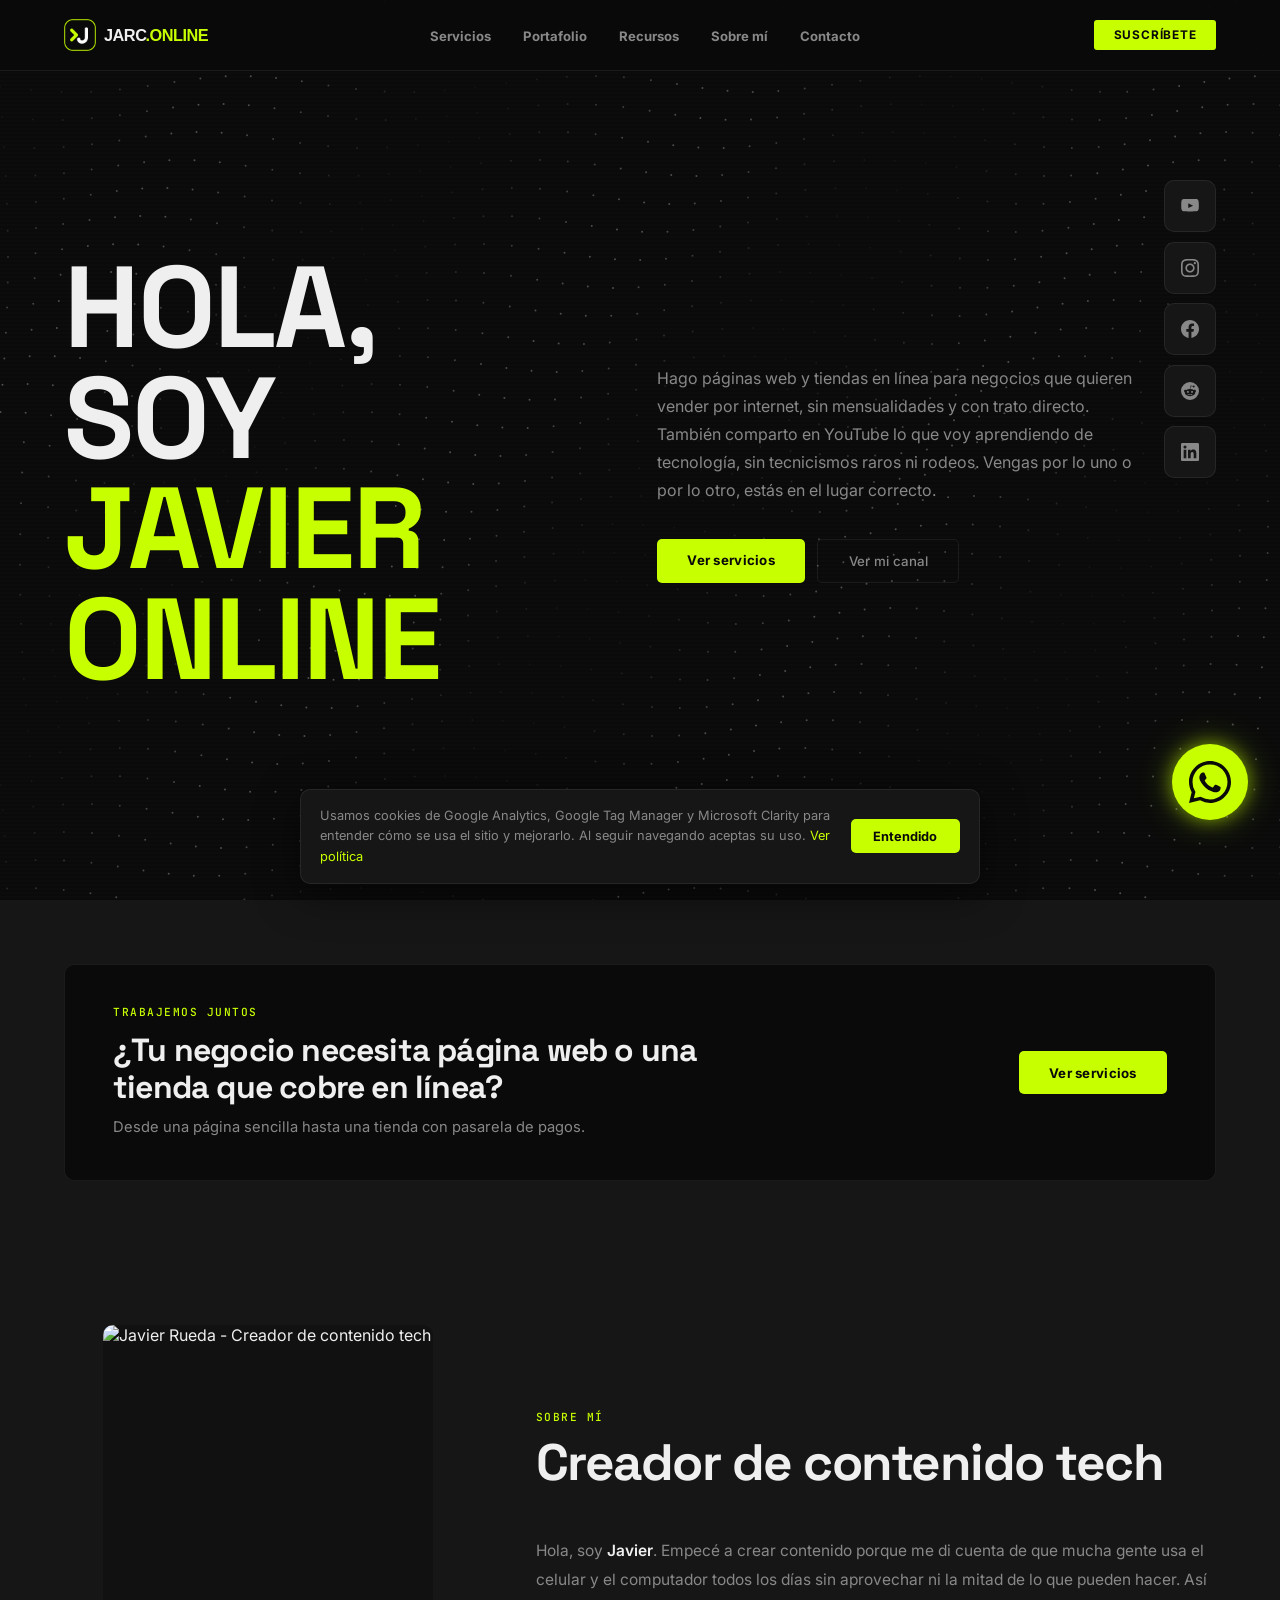
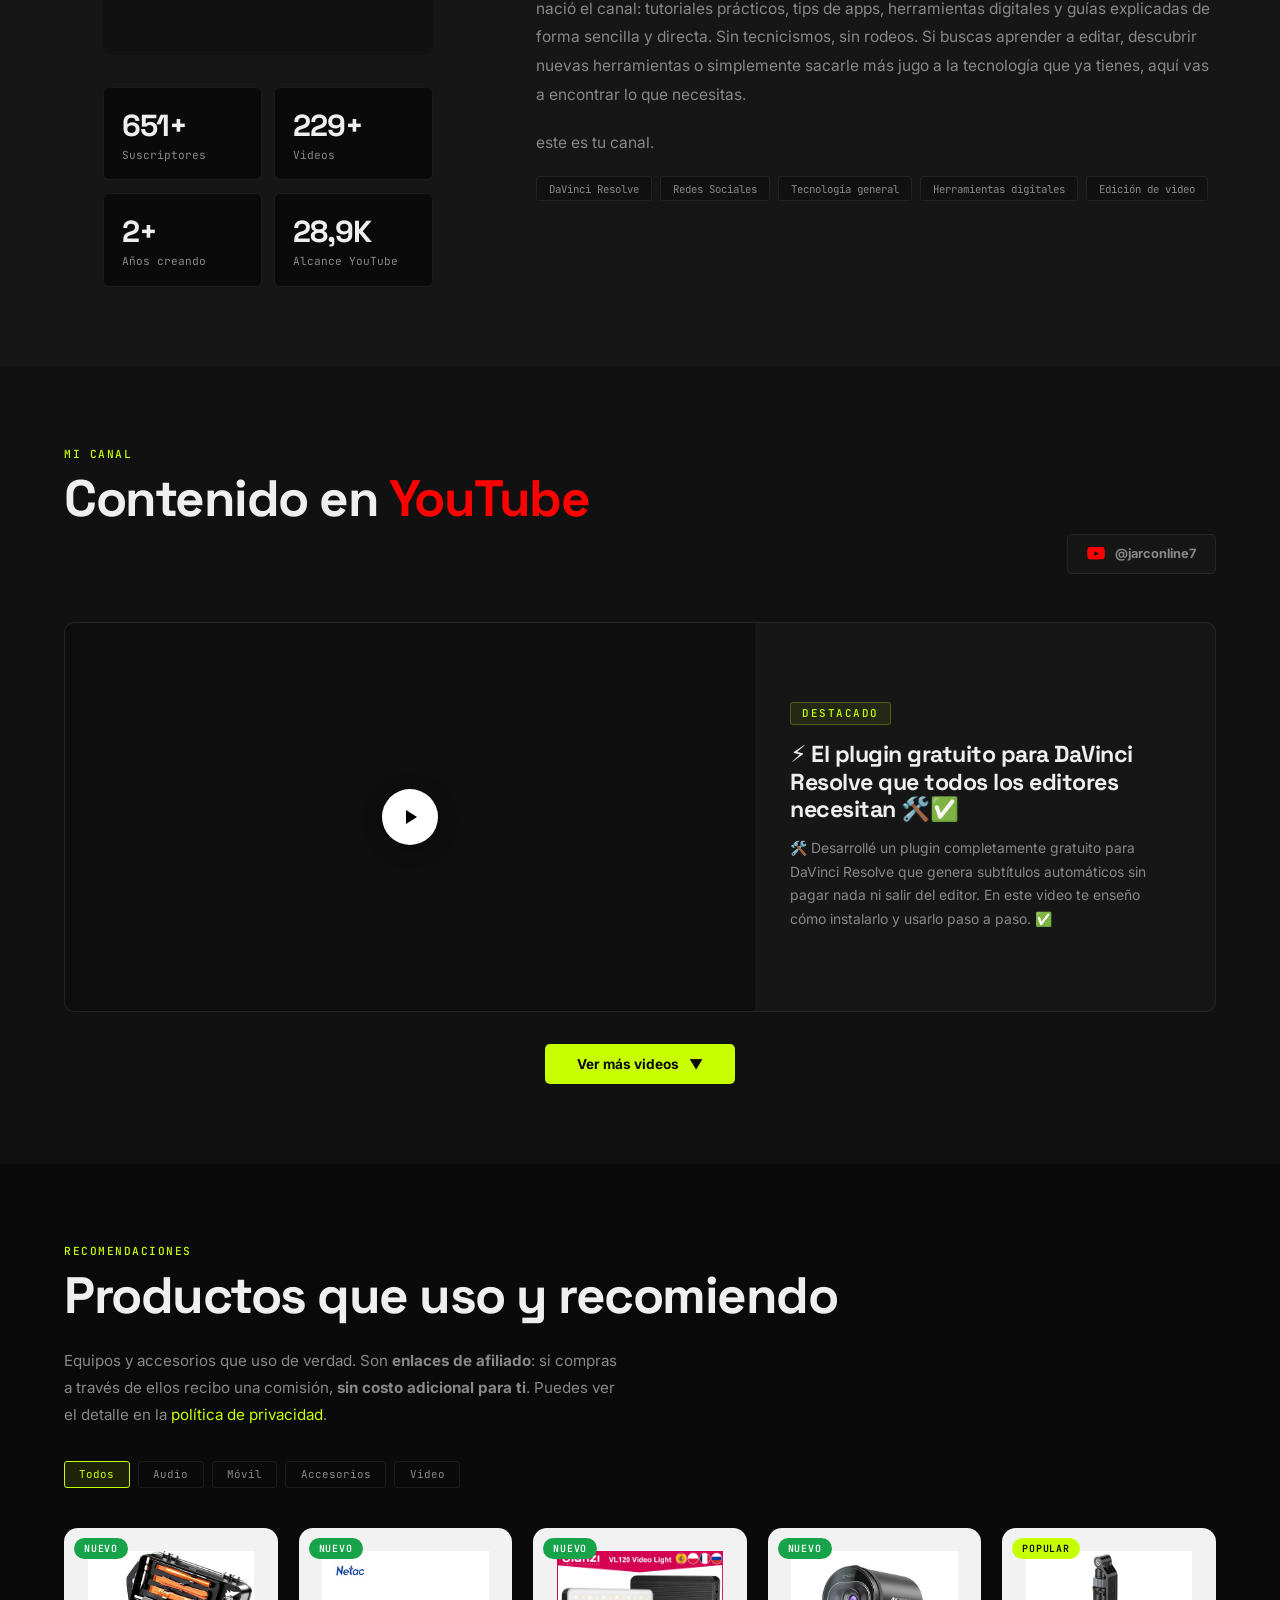
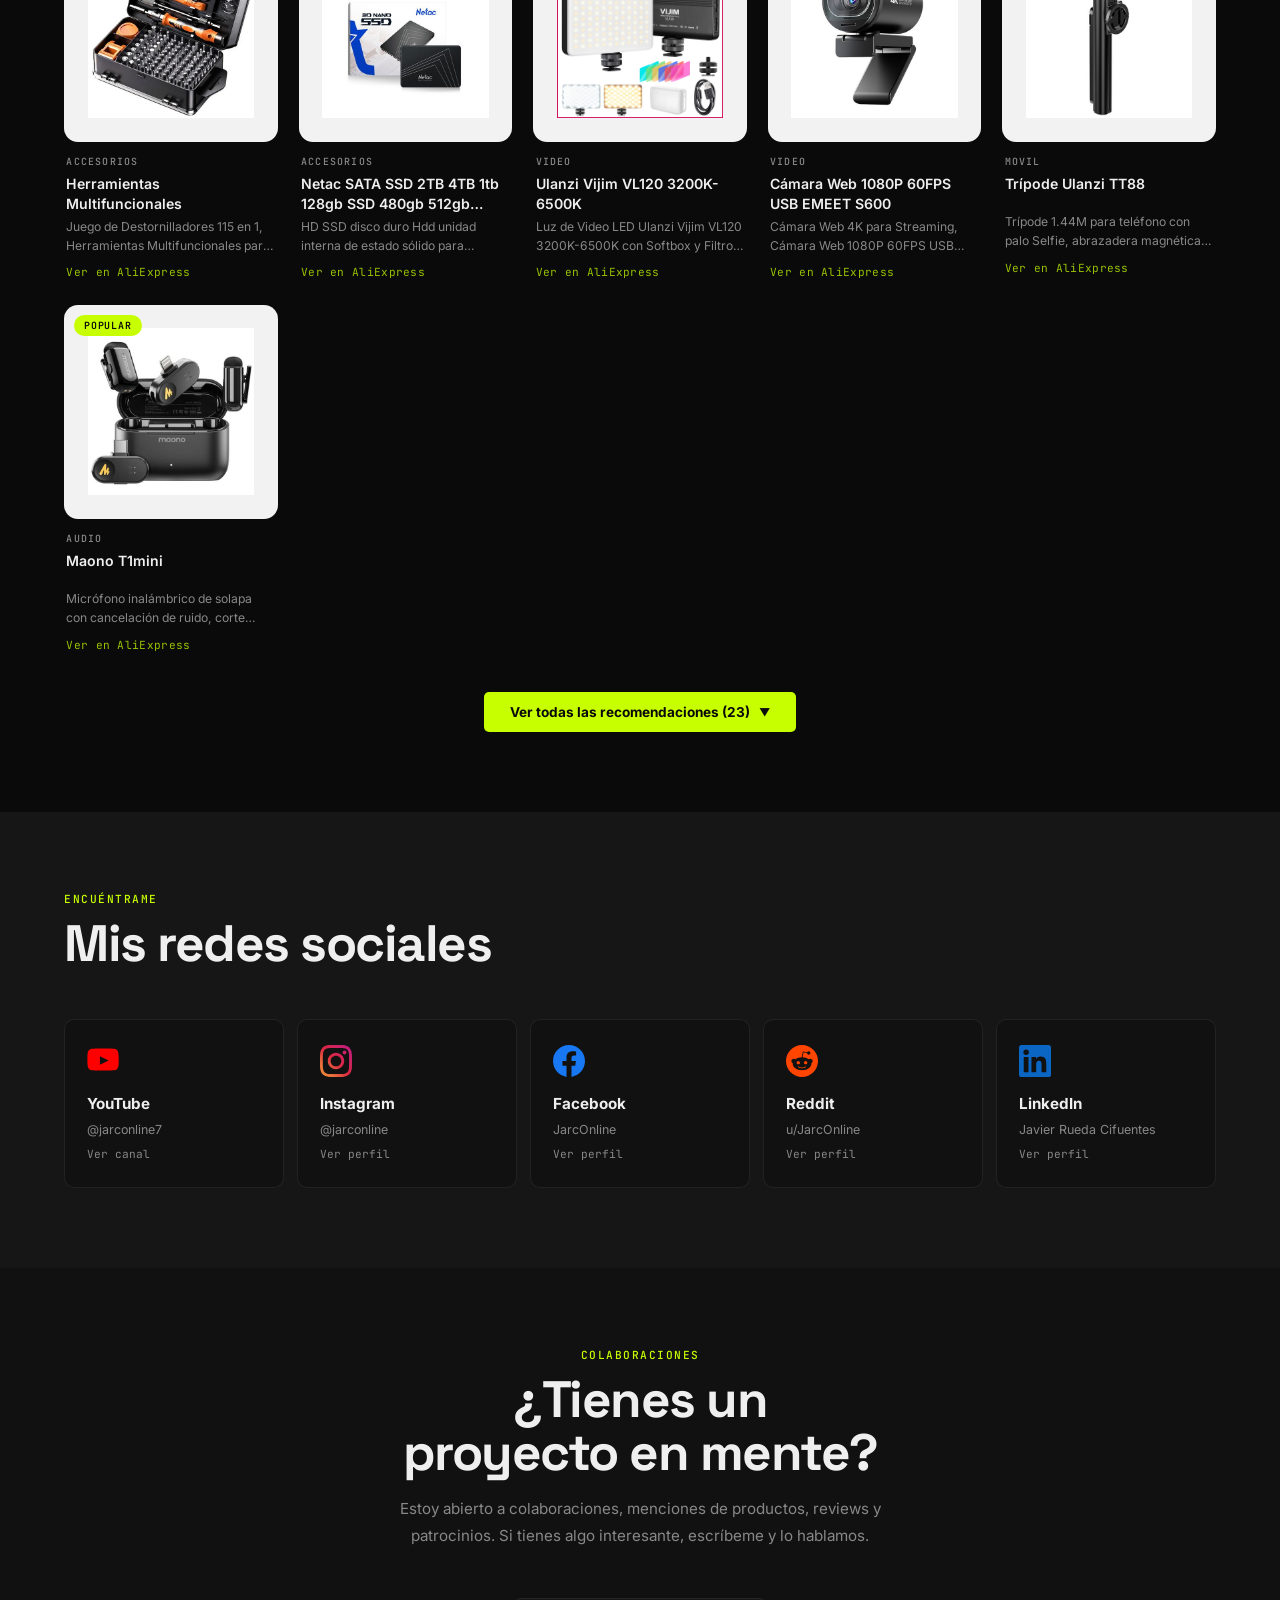
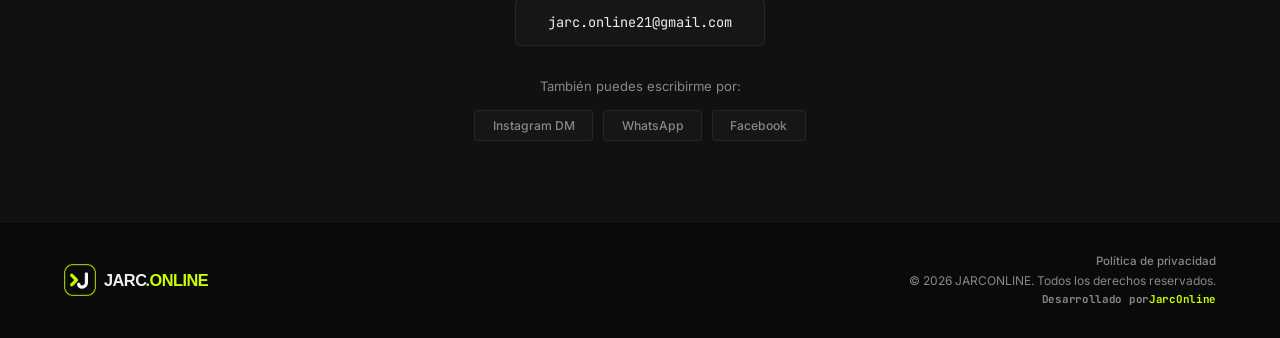
==== commit 848fd912: "ELISSE en el portafolio, precios nuevos y enfoque solo en web Suma el proyecto ELISSE (elisse.com.co" ====
--- a/index.html
+++ b/index.html
@@ -29,16 +29,16 @@
 
   <!-- SEO basico -->
   <title>Páginas web y tiendas online en Colombia | JarcOnline</title>
-  <meta name="description" content="Páginas web y tiendas en línea sin mensualidades, edición de video y miniaturas para negocios y creadores en Colombia. Trato directo con quien programa." />
-  <meta name="keywords" content="páginas web Colombia, desarrollo web, tienda online, ecommerce, edición de video, miniaturas para YouTube, diseño web para negocios, DaVinci Resolve, JarcOnline, Javier Rueda" />
+  <meta name="description" content="Páginas web y tiendas en línea con pasarela de pagos para negocios en Colombia, sin mensualidades de plataforma. Trato directo con quien programa." />
+  <meta name="keywords" content="páginas web Colombia, desarrollo web, tienda online, ecommerce Colombia, pasarela de pagos, diseño web para negocios, desarrollo web Bogotá, JarcOnline, Javier Rueda" />
   <meta name="author" content="Javier Rueda" />
   <link rel="canonical" href="https://jarconline.com/" />
 
   <!-- Open Graph (Facebook, WhatsApp, LinkedIn) -->
   <meta property="og:type" content="website" />
   <meta property="og:site_name" content="JarcOnline" />
-  <meta property="og:title" content="JarcOnline - Páginas web, tiendas online y edición de video" />
-  <meta property="og:description" content="Servicios de desarrollo web, tiendas online, edición de video y miniaturas para negocios y creadores en Colombia." />
+  <meta property="og:title" content="JarcOnline - Páginas web y tiendas en línea" />
+  <meta property="og:description" content="Desarrollo de páginas web y tiendas en línea que cobran con tarjeta, PSE y Nequi, para negocios en Colombia." />
   <meta property="og:url" content="https://jarconline.com/" />
   <meta property="og:image" content="https://jarconline.com/assets/og-image.png" />
   <meta property="og:image:width" content="1200" />
@@ -49,7 +49,7 @@
   <!-- Twitter / X -->
   <meta name="twitter:card" content="summary_large_image" />
   <meta name="twitter:title" content="JarcOnline - Desarrollo web, tiendas online y edición" />
-  <meta name="twitter:description" content="Páginas web, tiendas online, edición de video y miniaturas para negocios y creadores en Colombia." />
+  <meta name="twitter:description" content="Páginas web y tiendas en línea para negocios en Colombia." />
   <meta name="twitter:image" content="https://jarconline.com/assets/og-image.png" />
 
   <link rel="icon" href="/favicon.ico" sizes="any" />
@@ -72,8 +72,8 @@
     "url": "https://jarconline.com",
     "image": "https://jarconline.com/assets/photo.jpg",
     "jobTitle": "Desarrollador web y creador de contenido",
-    "description": "Desarrollo de páginas web y tiendas online, edición de video, miniaturas y contenido digital para negocios y creadores en Colombia.",
-    "knowsAbout": ["Desarrollo web", "Tiendas online", "Edición de video", "Diseño de miniaturas", "SEO", "Identidad de marca"],
+    "description": "Desarrollo de páginas web y tiendas en línea con pasarela de pagos para negocios en Colombia. También creador de contenido de tecnología en YouTube.",
+    "knowsAbout": ["Desarrollo web", "Tiendas en línea", "Comercio electrónico", "SEO", "Analítica web", "Identidad de marca"],
     "sameAs": [
       "https://www.youtube.com/@jarconline7",
       "https://www.instagram.com/jarconline/",
@@ -217,8 +217,8 @@
     <div class="services-band reveal">
       <div class="services-band-text">
         <div class="section-label"><span>Trabajemos juntos</span></div>
-        <h2 class="services-band-title">¿Necesitas edición de video, miniaturas o una página web?</h2>
-        <p>También ofrezco servicios para creadores, marcas y emprendedores.</p>
+        <h2 class="services-band-title">¿Tu negocio necesita página web o una tienda que cobre en línea?</h2>
+        <p>Desde una página sencilla hasta una tienda con pasarela de pagos.</p>
       </div>
       <a href="servicios.html" class="btn-primary">Ver servicios</a>
     </div>
--- a/styles.css
+++ b/styles.css
@@ -1660,6 +1660,43 @@
   line-height: 1.8;
 }
 .pricing-note strong { color: var(--text); font-weight: 600; }
+/* Condiciones de contratacion. Van en lista y no en parrafo a proposito: un
+   bloque de condiciones corrido no lo lee nadie, y estas hay que leerlas. */
+.pricing-condiciones {
+  max-width: 680px;
+  margin: 2.5rem auto 0;
+  padding: 0;
+  list-style: none;
+  display: grid;
+  gap: 0.6rem;
+  font-size: 0.82rem;
+  line-height: 1.6;
+  color: var(--muted);
+  text-align: left;
+}
+.pricing-condiciones li { padding-left: 1.2rem; position: relative; }
+.pricing-condiciones li::before {
+  content: "";
+  position: absolute;
+  left: 0;
+  top: 0.55em;
+  width: 5px;
+  height: 5px;
+  border-radius: 50%;
+  background: var(--accent);
+}
+.pricing-condiciones strong { color: var(--text); font-weight: 600; }
+/* Nota dentro de la tarjeta de Tienda Online: el mantenimiento incluido.
+   Va alineada a la izquierda, pegada al precio, no centrada como las otras. */
+.tienda-online-nota {
+  margin: 0.9rem 0 1.2rem;
+  font-size: 0.78rem;
+  line-height: 1.6;
+  color: var(--muted);
+  border-left: 2px solid var(--accent);
+  padding-left: 0.8rem;
+}
+.tienda-online-nota strong { color: var(--text); font-weight: 600; }
 
 @media (max-width: 860px) {
   .pricing-grid { grid-template-columns: 1fr; max-width: 420px; margin: 0 auto; }
@@ -1843,19 +1880,46 @@
 /* Marcas / logos de clientes (portafolio). Tiles uniformes: cada logo va sobre
    el fondo que le conviene. Por defecto el tile es claro (para logos oscuros);
    agrega la clase marca-logo--dark para logos claros o blancos. */
+/* Es un carrusel que se desliza con el dedo, no una cuadricula: mientras los
+   logos quepan se ven centrados y quietos, y en cuanto sobra uno la fila se
+   vuelve deslizable sola. Asi no hay que tocar nada al sumar marcas. */
 .marcas-row {
   display: flex;
-  flex-wrap: wrap;
+  flex-wrap: nowrap;
   align-items: stretch;
+  gap: 1.5rem;
+  /* Da para tres tiles de 260 px sin deslizar (260x3 + 2 huecos). */
+  max-width: 840px;
+  margin: 0 auto;
+  overflow-x: auto;
+  /* deja aire para la elevacion y la sombra del hover, que si no se recortan */
+  padding: 6px 4px 14px;
+  scroll-snap-type: x proximity;
+  scroll-padding: 0 4px;
+  -webkit-overflow-scrolling: touch;
+  /* que deslizar la fila no dispare el "atras" del navegador */
+  overscroll-behavior-x: contain;
+  /* sin barra visible: la pista es el logo cortado del borde */
+  scrollbar-width: none;
+  -ms-overflow-style: none;
   justify-content: center;
-  gap: 1.5rem;
-  max-width: 720px;
-  margin: 0 auto;
-}
+  /* 'safe' evita que al desbordar se pierdan los primeros logos, que es el
+     defecto conocido de centrar dentro de un contenedor que se desplaza */
+  justify-content: safe center;
+}
+.marcas-row::-webkit-scrollbar { display: none; }
+/* El script pone estas clases solo cuando de verdad sobran logos: si caben
+   todos no hay nada que arrastrar y el cursor no debe prometerlo. */
+.marcas-row.es-deslizable { cursor: grab; }
+.marcas-row.esta-agarrada { cursor: grabbing; }
+.marcas-row.esta-agarrada .marca-logo { pointer-events: none; }
+.marcas-row.es-deslizable img { -webkit-user-drag: none; user-select: none; }
 .marca-logo {
   display: flex;
   align-items: center;
   justify-content: center;
+  flex: 0 0 auto;
+  scroll-snap-align: center;
   width: 260px;
   height: 130px;
   padding: 1.4rem 1.8rem;
@@ -1878,18 +1942,21 @@
   transform: translateY(-4px);
   box-shadow: 0 12px 30px rgba(0,0,0,0.45);
 }
-/* En movil los logos van lado a lado y mas pequenos: ocupan mucho menos
-   pantalla que apilados y la fila se lee de un vistazo. */
+/* En movil el tile es mas chico y se deja ver un pedazo del siguiente: ese
+   corte es lo que le dice al dedo que la fila se desliza. */
 @media (max-width: 600px) {
-  .marcas-row { gap: 0.7rem; flex-wrap: nowrap; }
+  .marcas-row { gap: 0.7rem; padding: 6px 4px 12px; }
   .marca-logo {
-    flex: 1 1 0;
-    width: auto;
-    max-width: 190px;
+    width: 175px;
     height: 88px;
     padding: 0.85rem 1rem;
     border-radius: 12px;
   }
+}
+
+/* Si el navegador pide menos movimiento, el deslizamiento no se anima. */
+@media (prefers-reduced-motion: reduce) {
+  .marcas-row { scroll-behavior: auto; scroll-snap-type: none; }
 }
 
 /* Casos de estudio (portafolio): tarjeta con reto, lo que hice y resultado. */
@@ -1933,6 +2000,20 @@
 }
 .caso-toggle-meta { display: flex; align-items: center; gap: 0.9rem; flex-shrink: 0; }
 .caso-estrellas-mini { font-size: 0.85rem; letter-spacing: 1px; }
+/* Para los casos sin resena de cliente (proyectos propios): ocupa el lugar
+   de las estrellas para que la fila no se vea coja. */
+.caso-insignia {
+  font-family: var(--font-mono);
+  font-size: 0.64rem;
+  letter-spacing: 1px;
+  text-transform: uppercase;
+  color: var(--accent);
+  border: 1px solid var(--accent);
+  border-radius: 999px;
+  padding: 0.22rem 0.6rem;
+  white-space: nowrap;
+  line-height: 1;
+}
 .caso-chevron {
   width: 20px;
   height: 20px;
@@ -1990,6 +2071,7 @@
   .caso-cuerpo-int { padding: 0 1.3rem 1.6rem; }
   .caso-nombre { font-size: 1.15rem; }
   .caso-estrellas-mini { font-size: 0.75rem; letter-spacing: 0; }
+  .caso-insignia { font-size: 0.55rem; letter-spacing: 0.5px; padding: 0.2rem 0.45rem; }
   .caso-chevron { width: 17px; height: 17px; }
 }
 /* Sin animación si el navegador pide menos movimiento. */
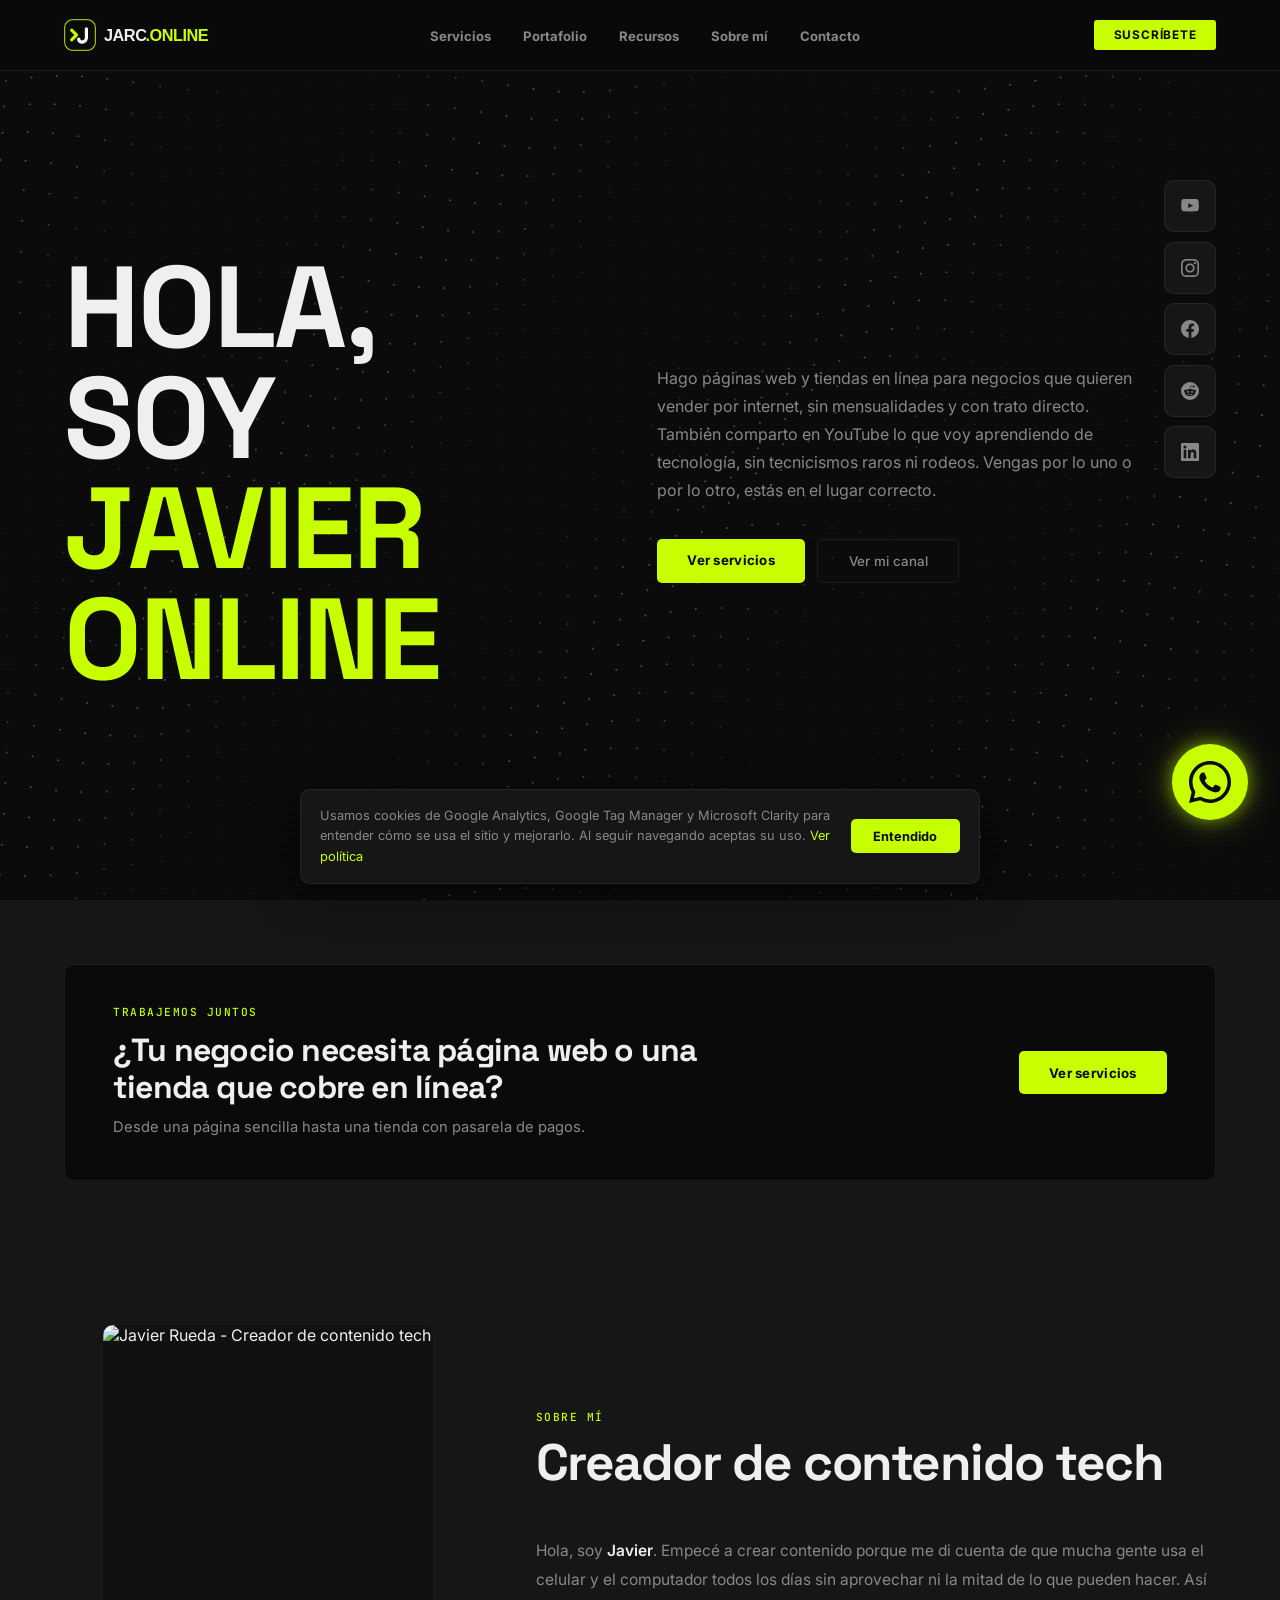
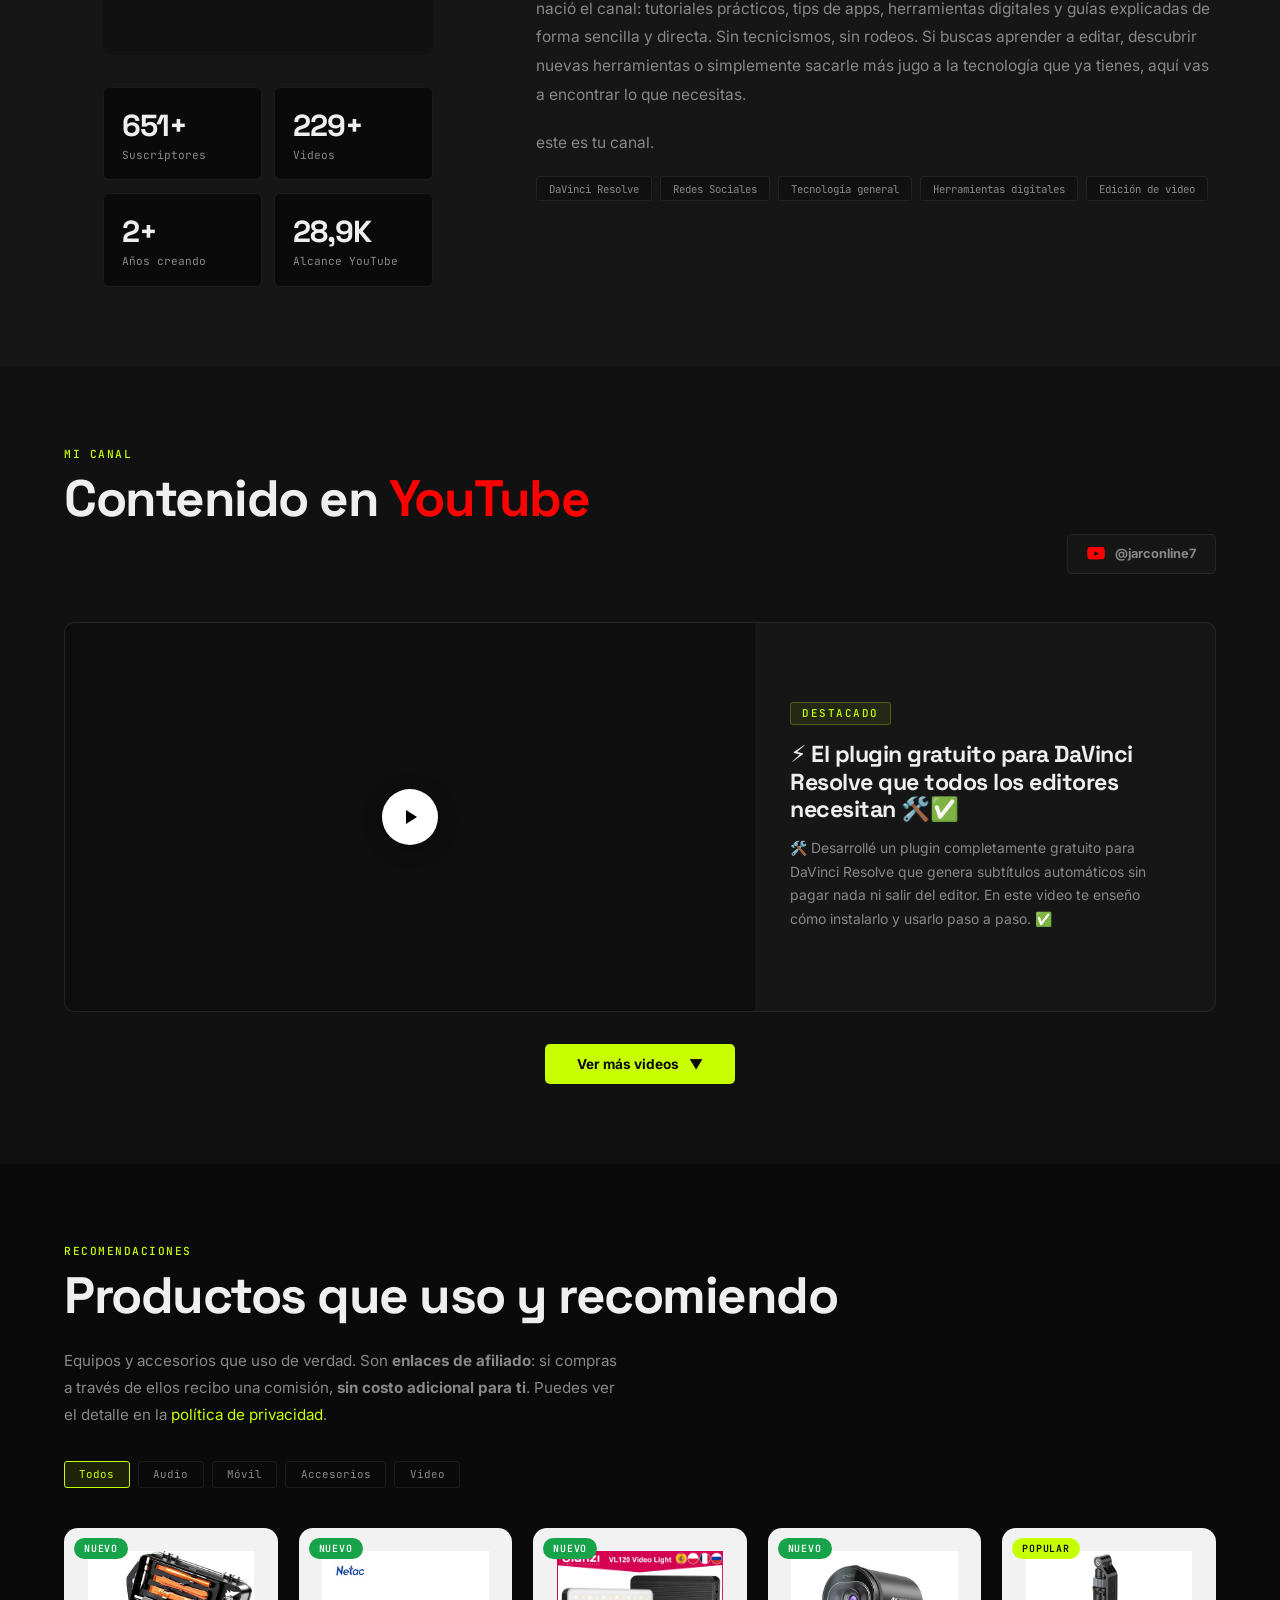
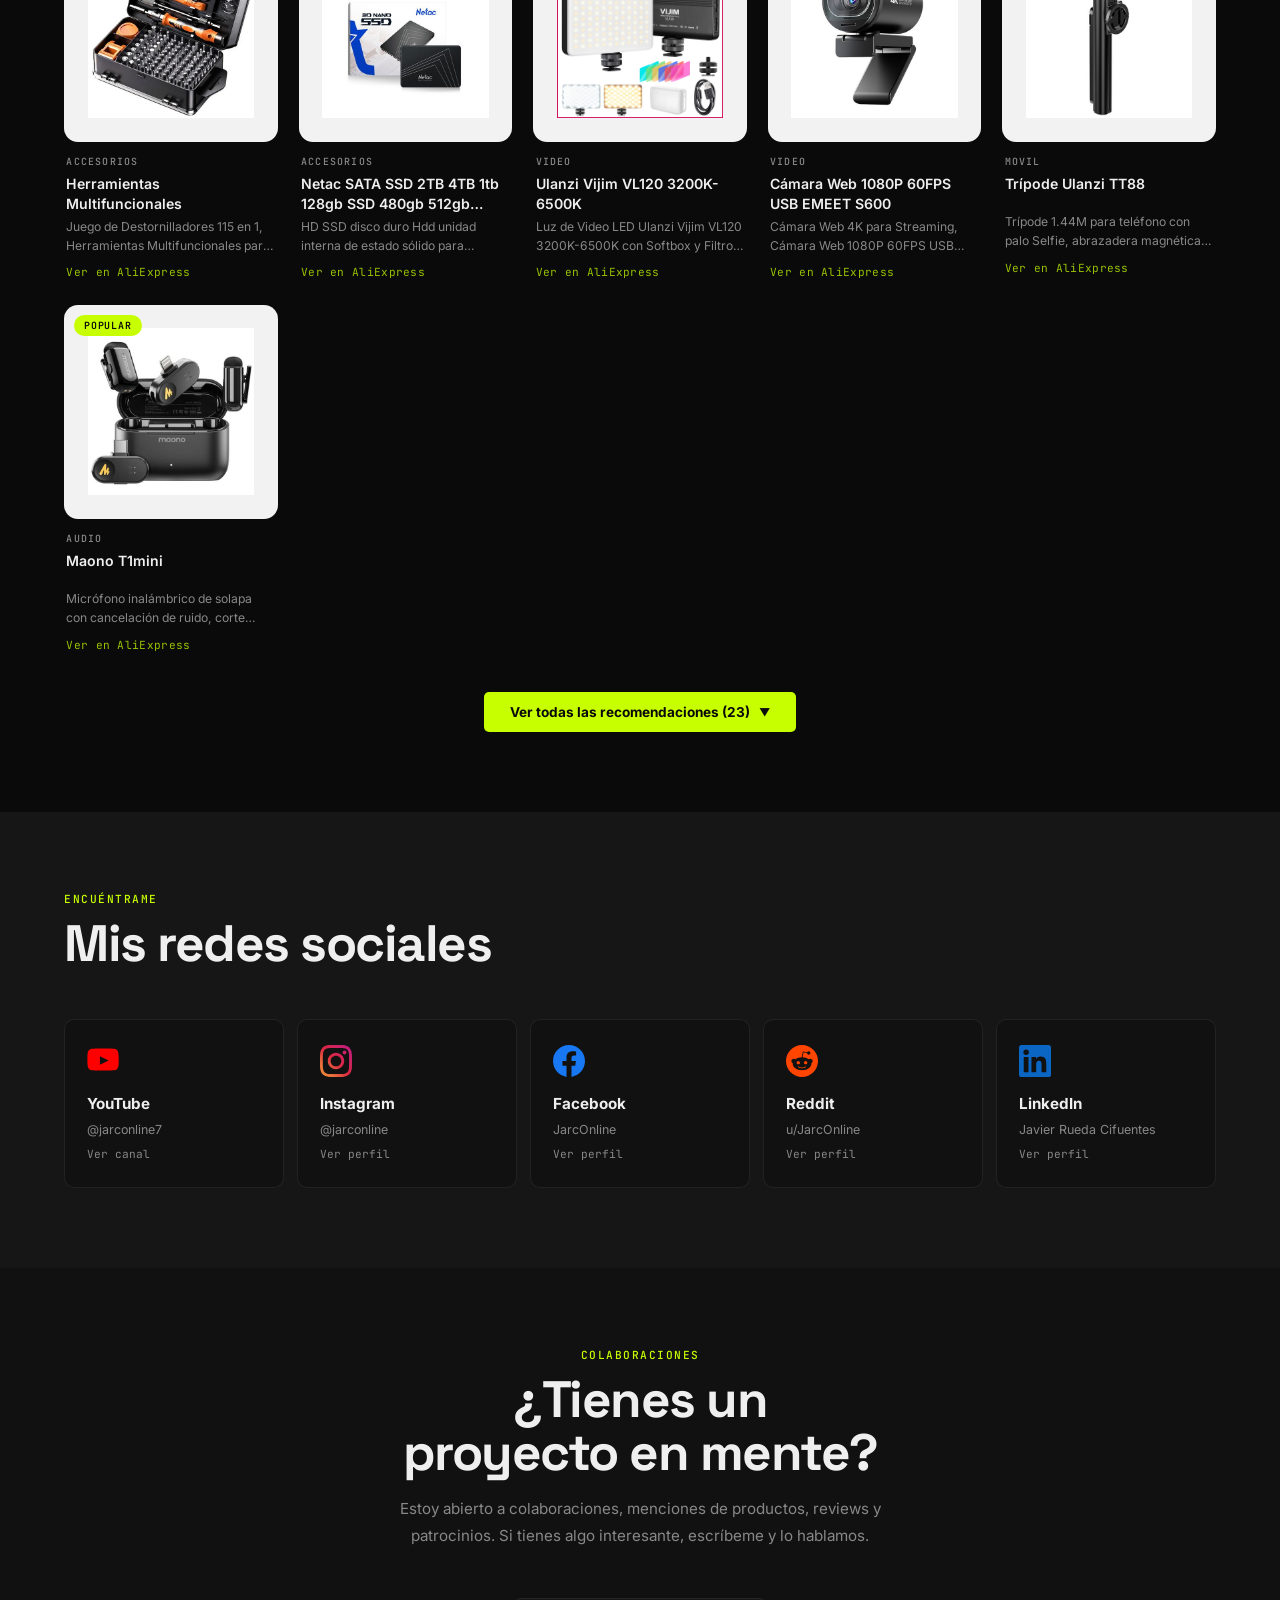
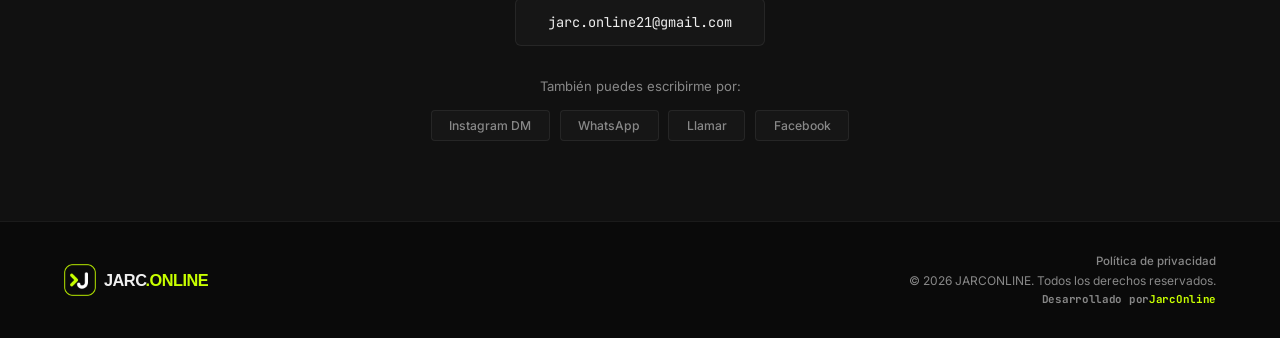
==== commit 3990cc12: "Mide los contactos por WhatsApp, telefono tocable y vista previa de la politica Hasta ahora el unico" ====
--- a/index.html
+++ b/index.html
@@ -451,6 +451,8 @@
       <div class="contact-social-row">
         <a href="https://www.instagram.com/jarconline/" target="_blank" rel="noopener noreferrer" class="cs-btn">Instagram DM</a>
         <a href="https://wa.me/573212137807" target="_blank" rel="noopener noreferrer" class="cs-btn">WhatsApp</a>
+        <!-- Para quien prefiere llamar: en el celular abre el marcador. -->
+        <a href="tel:+573212137807" class="cs-btn">Llamar</a>
         <a href="https://www.facebook.com/share/1DzqaMsKxz/?mibextid=wwXIfr" target="_blank" rel="noopener noreferrer" class="cs-btn">Facebook</a>
       </div>
     </div>
@@ -473,6 +475,7 @@
 
   <script src="dot-canvas.js" defer></script>
   <script src="cookie-banner.js" defer></script>
+  <script src="medicion.js" defer></script>
   <script src="email-protect.js" defer></script>
   <script src="script.js" defer></script>
 </body>
--- a/styles.css
+++ b/styles.css
@@ -1283,6 +1283,9 @@
   gap: 1.2rem;
 }
 
+/* El "display: flex" de aqui abajo le gana al atributo hidden del navegador,
+   asi que una tarjeta filtrada se seguia viendo. Esta regla lo deja claro. */
+.recurso-card[hidden] { display: none; }
 .recurso-card {
   background: var(--card);
   border: 1px solid var(--border);
@@ -1406,8 +1409,10 @@
   .recursos-grid { grid-template-columns: 1fr; }
   .recurso-card { padding: 1.4rem 1.2rem; }
 
-  /* En móvil, cuando está colapsado, oculta del 5º recurso en adelante */
-  .recursos-grid.colapsado .recurso-card:nth-child(n+5) { display: none; }
+  /* En móvil, cuando está colapsado, oculta del 5º recurso VISIBLE en adelante.
+     La clase la calcula el JS y no se usa :nth-child porque ese cuenta todas
+     las tarjetas, incluidas las que el filtro acaba de esconder. */
+  .recursos-grid.colapsado .recurso-card.sobrante { display: none; }
   /* El botón solo se muestra si hay recursos de sobra (clase la pone el JS) */
   .recursos-vermas-wrap.activo { display: block; }
 }
@@ -2398,6 +2403,20 @@
   line-height: 1.6;
   flex: 1;
 }
+/* Aviso de compatibilidad. En ambar y no en lima: el lima es el color de
+   "haz clic aqui" en todo el sitio, y esto es justo lo contrario, es un alto
+   antes de descargar. Va antes del boton para que se lea a tiempo. */
+.plugin-aviso {
+  font-size: 0.78rem;
+  line-height: 1.55;
+  color: #D9C27A;
+  background: rgba(217, 194, 122, 0.08);
+  border-left: 2px solid #D9C27A;
+  border-radius: 0 6px 6px 0;
+  padding: 0.6rem 0.75rem;
+  margin: 0;
+}
+.plugin-aviso strong { color: #F0E0AE; font-weight: 600; }
 .plugin-actions {
   display: flex;
   flex-wrap: wrap;
@@ -2536,6 +2555,39 @@
 /* Herramientas de trabajo (portafolio).
    Los logos son simbolos SVG monocromos: heredan el color del texto,
    por eso basta cambiar 'color' para teñirlos. */
+/* Cierre de la seccion de herramientas: los plugins propios. Mismo ancho que
+   la cuadricula de arriba para que se lea como parte del mismo bloque. */
+.herramientas-pie {
+  max-width: 980px;
+  margin: 2rem auto 0;
+  font-size: 0.88rem;
+  line-height: 1.75;
+  color: var(--muted);
+  text-align: center;
+}
+.herramientas-pie a {
+  color: var(--text);
+  text-decoration: underline;
+  text-underline-offset: 3px;
+  text-decoration-color: rgba(200, 255, 0, 0.5);
+  transition: color 0.2s, text-decoration-color 0.2s;
+}
+.herramientas-pie a:hover { color: var(--accent); text-decoration-color: var(--accent); }
+.herramientas-pie-link {
+  display: inline-block;
+  margin-top: 0.6rem;
+  font-family: var(--font-mono);
+  font-size: 0.76rem;
+  letter-spacing: 0.5px;
+  color: var(--accent);
+  text-decoration: none;
+}
+.herramientas-pie-link::after { content: " \2192"; }
+.herramientas-pie-link:hover { text-decoration: underline; }
+@media (max-width: 600px) {
+  .herramientas-pie { font-size: 0.82rem; margin-top: 1.5rem; text-align: left; }
+}
+
 .herramientas-grid {
   list-style: none;
   margin: 0 auto;
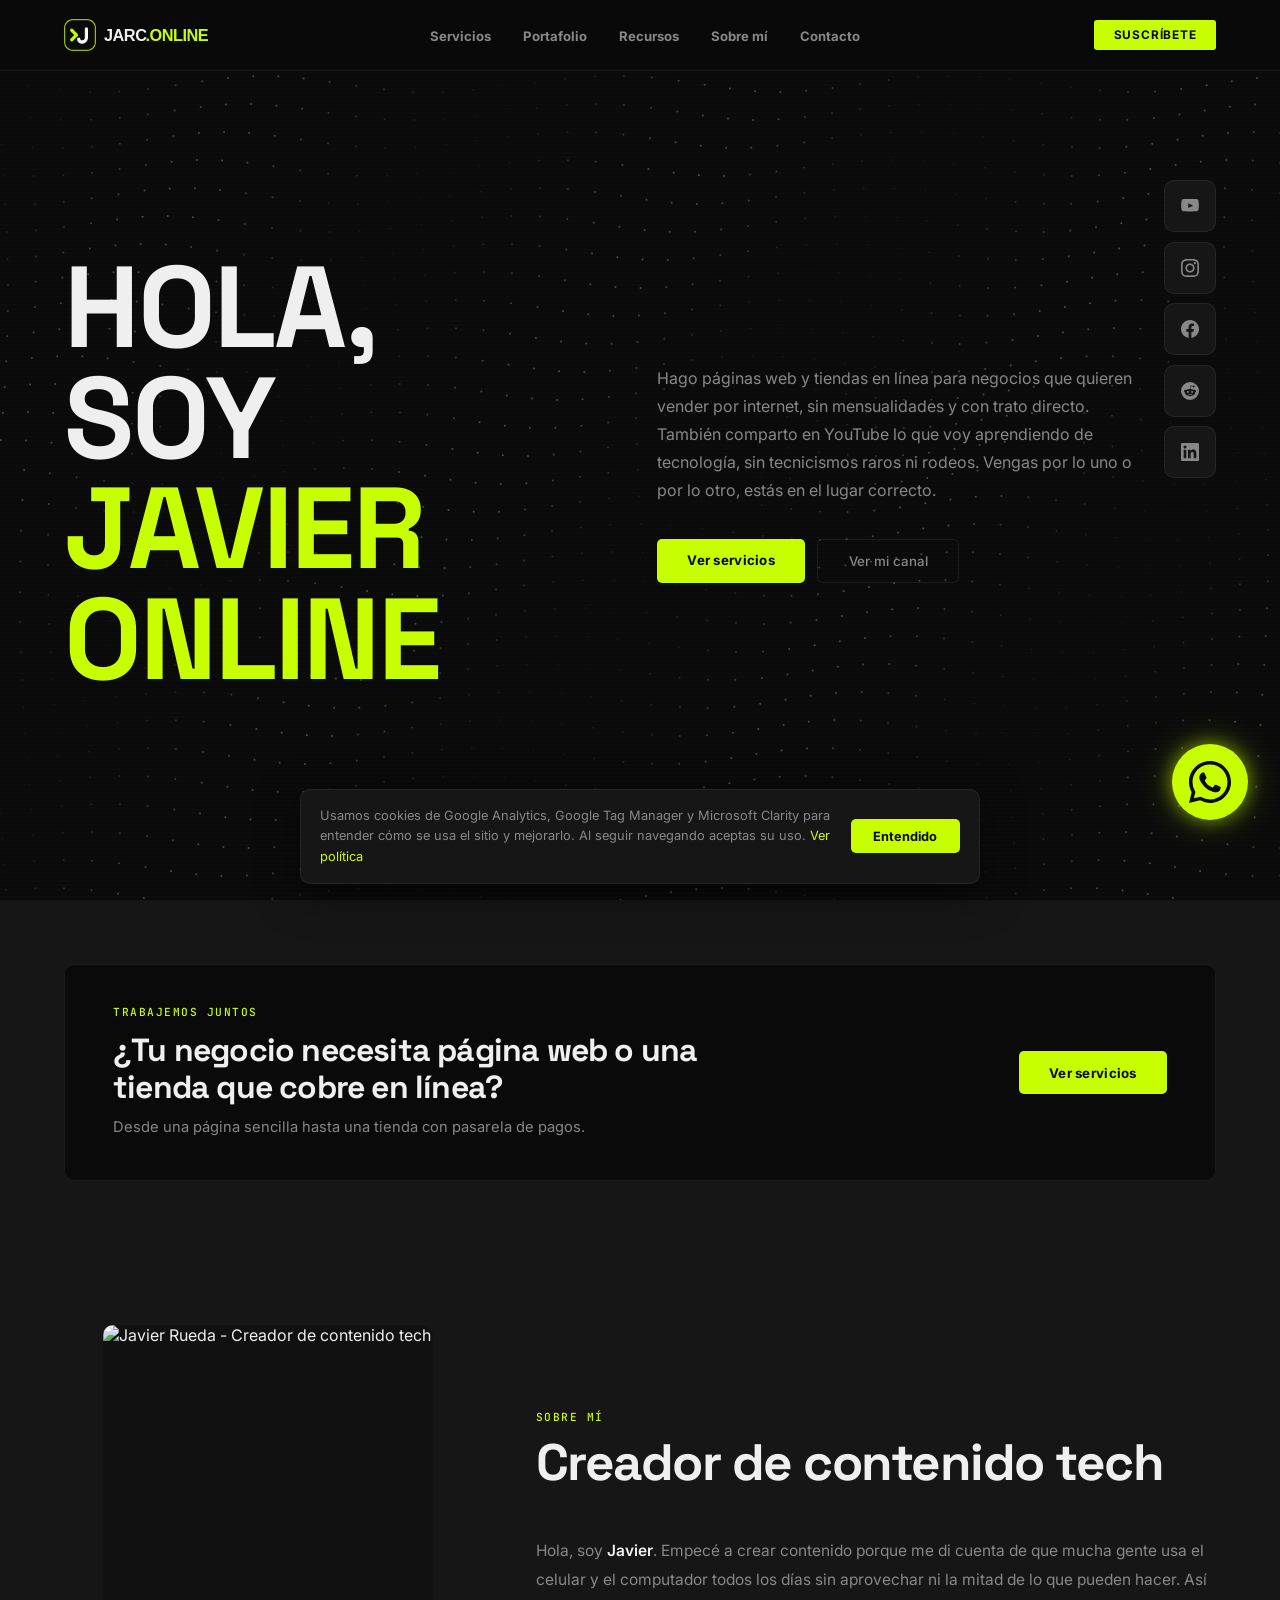
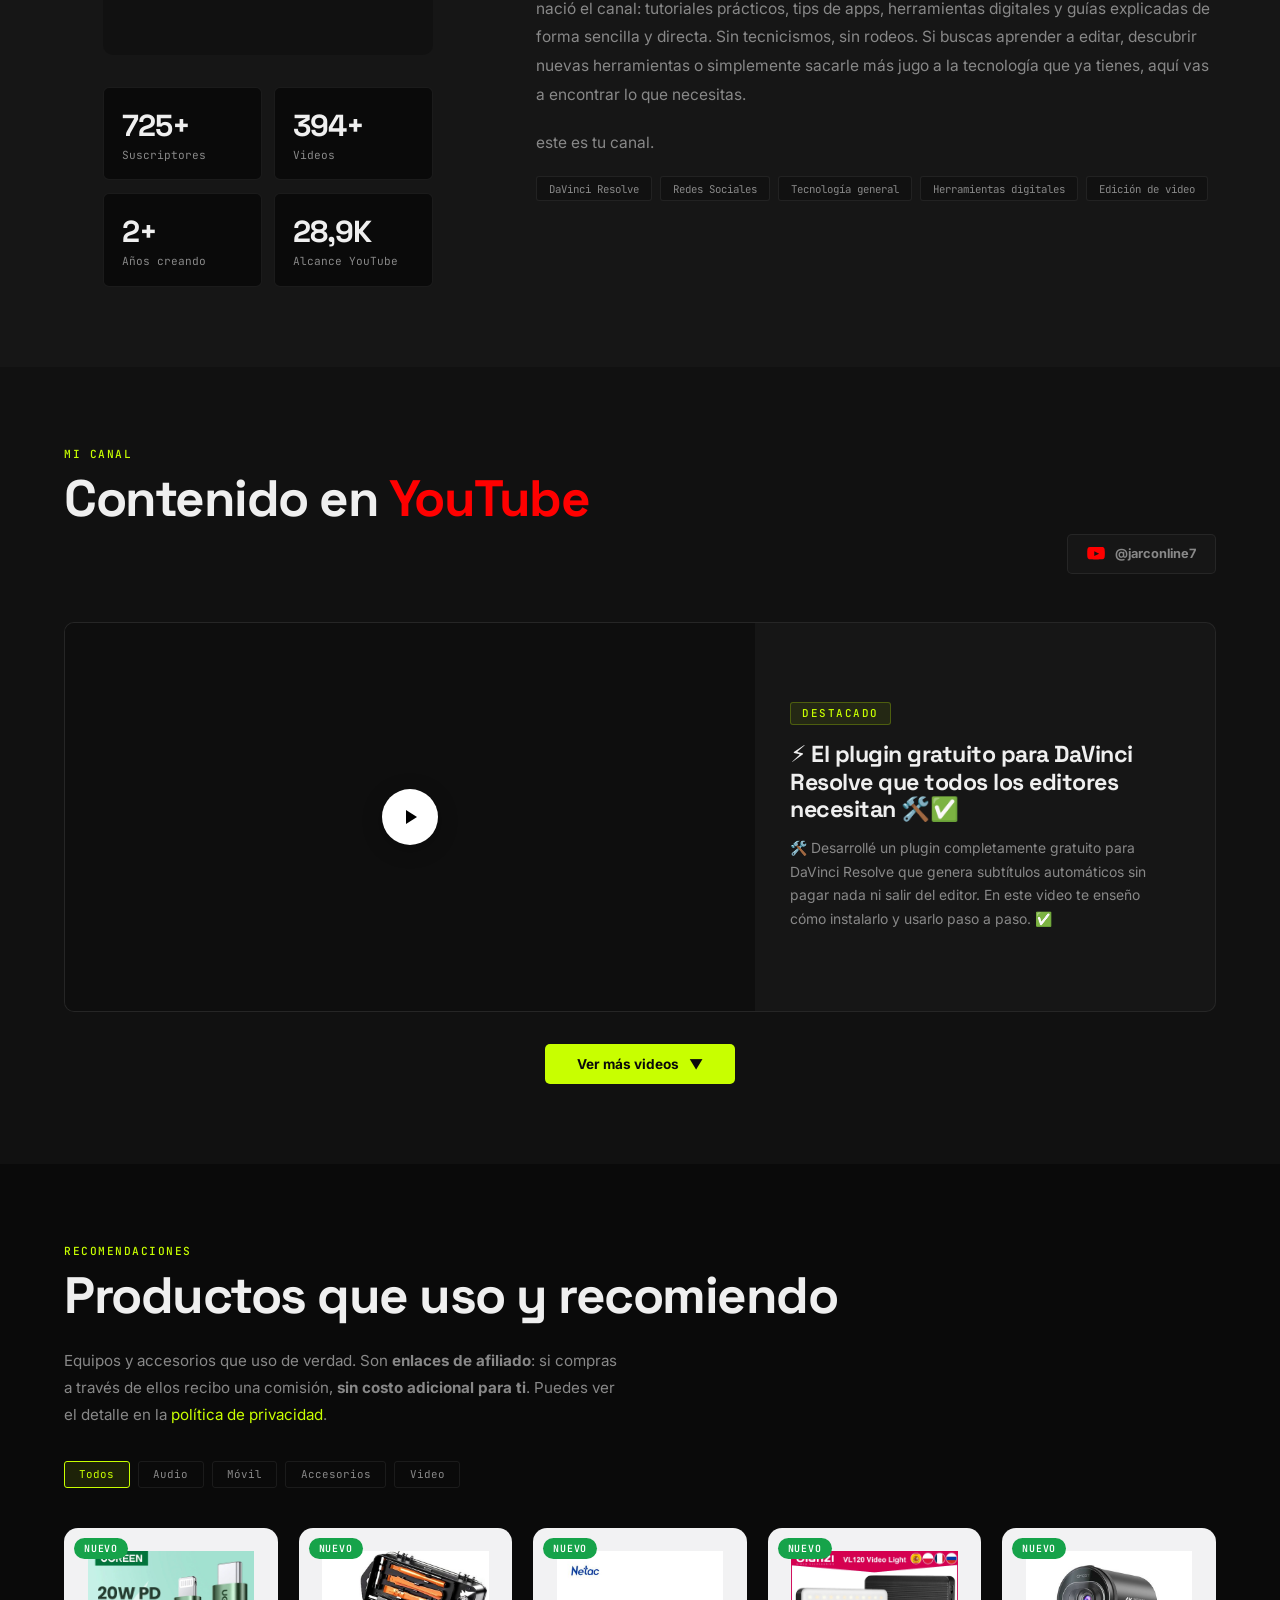
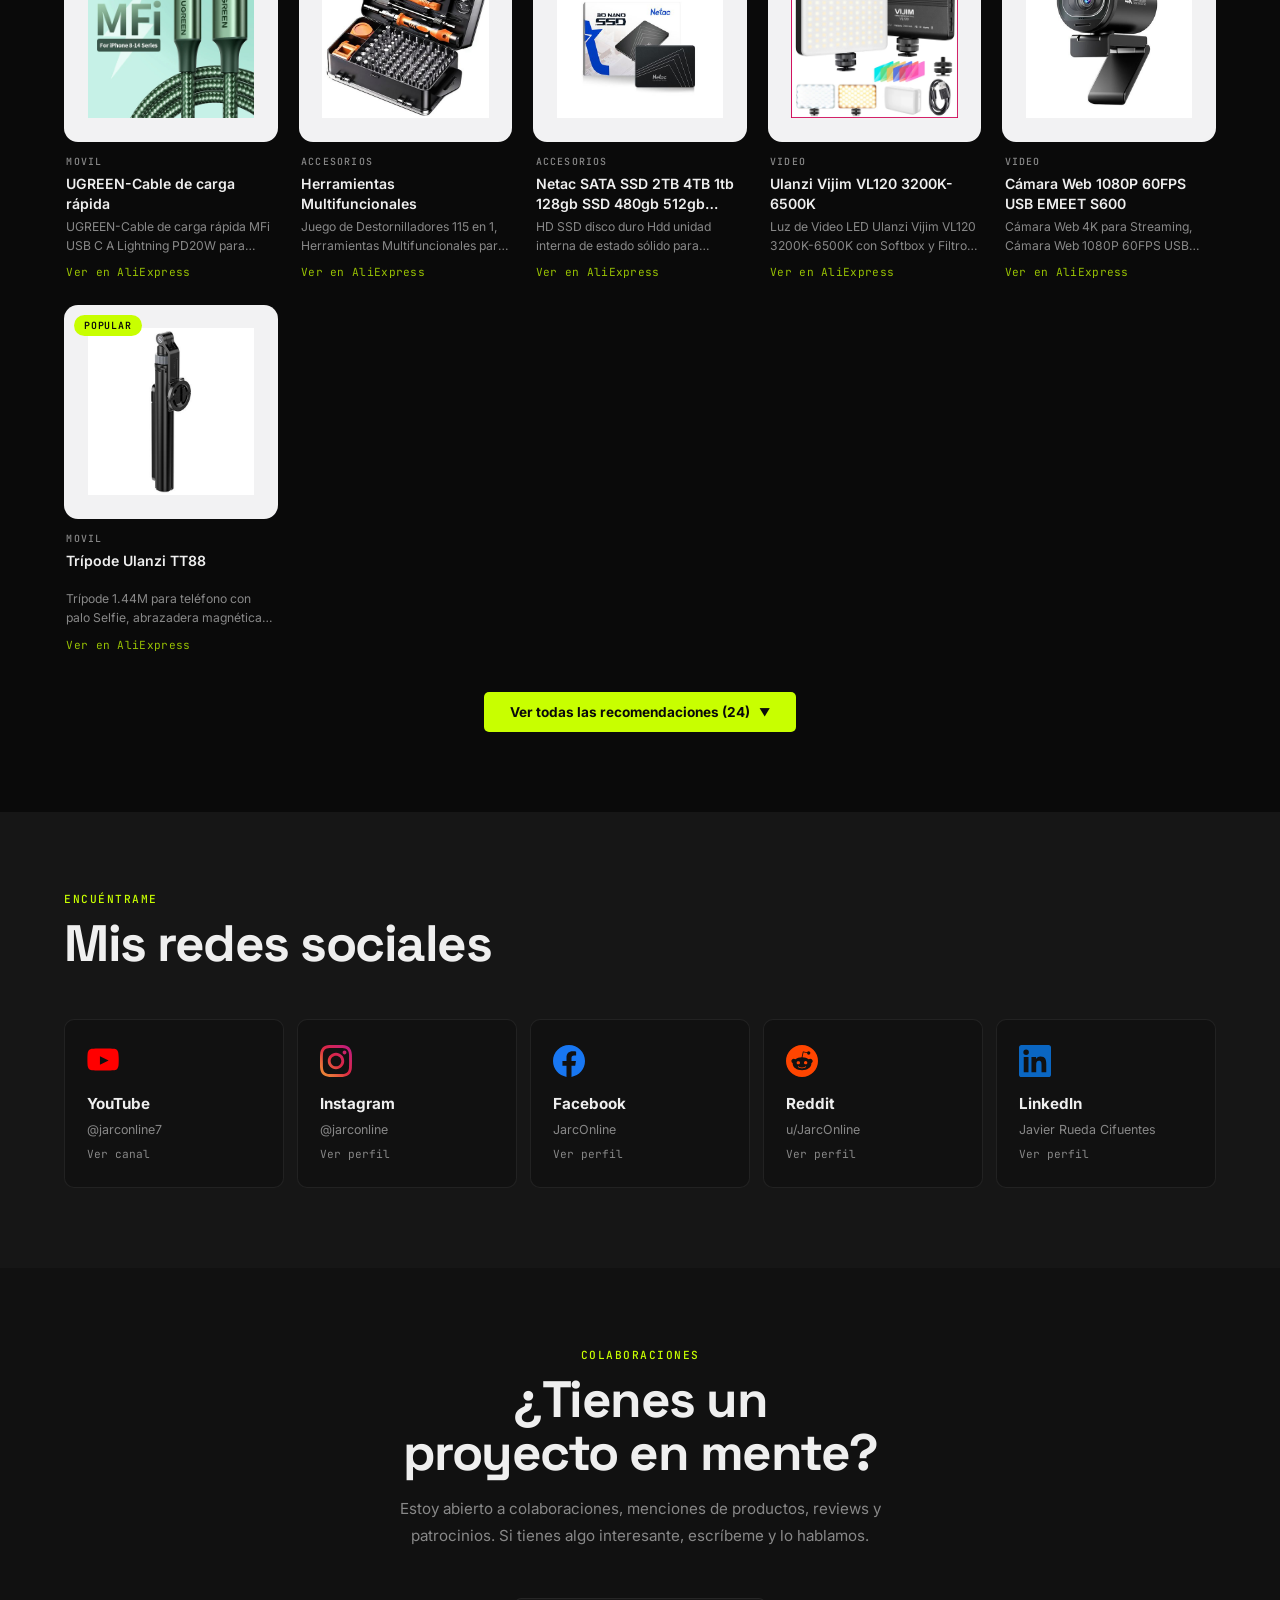
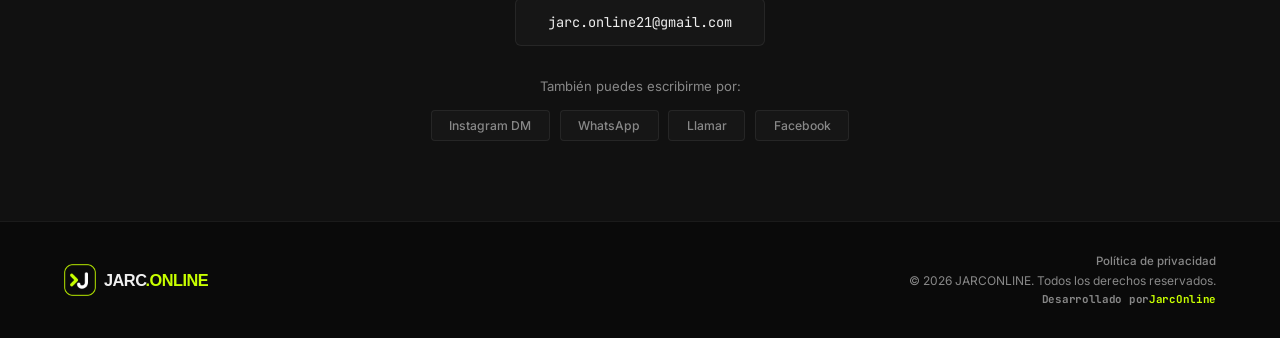
==== commit 5497a848: "Actualiza suscriptores y videos, y agrega el cable UGREEN" ====
--- a/index.html
+++ b/index.html
@@ -233,11 +233,11 @@
         </div>
         <div class="about-stats">
           <div class="stat-card">
-            <div class="stat-num">651+</div>
+            <div class="stat-num">725+</div>
             <div class="stat-label">Suscriptores</div>
           </div>
           <div class="stat-card">
-            <div class="stat-num">229+</div>
+            <div class="stat-num">394+</div>
             <div class="stat-label">Videos</div>
           </div>
           <div class="stat-card">
--- a/styles.css
+++ b/styles.css
@@ -1594,6 +1594,24 @@
   padding: 0.25rem 0.7rem;
   border-radius: 100px;
 }
+/* Descripcion corta dentro de una tarjeta de plan. */
+.pricing-desc {
+  font-size: 0.84rem;
+  line-height: 1.6;
+  color: var(--muted);
+  margin: 0;
+}
+/* Aviso al pie de la tarjeta (mantenimiento, forma de cotizar). */
+.pricing-nota {
+  font-size: 0.78rem;
+  line-height: 1.6;
+  color: var(--muted);
+  border-left: 2px solid var(--accent);
+  padding-left: 0.8rem;
+  margin: 0;
+}
+.pricing-nota strong { color: var(--text); font-weight: 600; }
+
 .pricing-head { display: flex; flex-direction: column; gap: 0.2rem; }
 .pricing-name {
   font-family: var(--font-head);
@@ -1691,68 +1709,32 @@
   background: var(--accent);
 }
 .pricing-condiciones strong { color: var(--text); font-weight: 600; }
-/* Nota dentro de la tarjeta de Tienda Online: el mantenimiento incluido.
-   Va alineada a la izquierda, pegada al precio, no centrada como las otras. */
-.tienda-online-nota {
-  margin: 0.9rem 0 1.2rem;
-  font-size: 0.78rem;
-  line-height: 1.6;
-  color: var(--muted);
-  border-left: 2px solid var(--accent);
-  padding-left: 0.8rem;
-}
-.tienda-online-nota strong { color: var(--text); font-weight: 600; }
-
 @media (max-width: 860px) {
   .pricing-grid { grid-template-columns: 1fr; max-width: 420px; margin: 0 auto; }
 }
 
-/* Tienda Online: tarjeta insignia del e-commerce (info a la izquierda, lista a la derecha) */
-.tienda-online {
-  display: grid;
-  grid-template-columns: 1fr 1fr;
-  gap: 2.5rem;
-  align-items: center;
-  max-width: 900px;
-  margin: 1.5rem auto 0;
-  background: var(--card);
-  border: 1px solid rgba(200,255,0,0.35);
-  border-radius: 14px;
-  box-shadow: 0 0 0 1px rgba(200,255,0,0.12);
-  padding: 2.4rem 2.5rem;
-}
-.tienda-online-tag {
-  display: inline-block;
-  background: var(--accent);
-  color: var(--bg);
-  font-family: var(--font-mono);
-  font-size: 0.66rem;
-  font-weight: 700;
-  letter-spacing: 0.06em;
-  text-transform: uppercase;
-  padding: 0.28rem 0.7rem;
-  border-radius: 4px;
-}
-.tienda-online-title {
-  font-family: var(--font-head);
-  font-size: 1.3rem;
-  font-weight: 700;
-  letter-spacing: -0.3px;
-  color: var(--text);
-  margin: 0.9rem 0 0.6rem;
-}
-.tienda-online-desc {
-  font-size: 0.85rem;
-  color: var(--muted);
-  line-height: 1.6;
-  margin-bottom: 1.2rem;
-}
-.tienda-online .pricing-price { border-bottom: none; padding-bottom: 0; }
-.tienda-online .pricing-delivery { margin-top: 0.3rem; }
-.tienda-online .btn-wa-service { margin-top: 1rem; }
-.tienda-online-list { margin: 0; }
-@media (max-width: 800px) {
-  .tienda-online { grid-template-columns: 1fr; gap: 1.4rem; padding: 1.8rem; max-width: 420px; }
+/* Fila de los dos planes mayores. Va despues de la media query de arriba a
+   proposito: esa define .pricing-grid con "margin: 0 auto", que borraba el
+   margen superior de esta fila. Sin ese margen la insignia, que vive 12 px por
+   encima del borde, se montaba sobre la tarjeta anterior. */
+.pricing-grid--duo {
+  grid-template-columns: repeat(2, 1fr);
+  /* aire suficiente para la insignia que sobresale */
+  margin: 2.4rem 0 0;
+  max-width: none;
+  /* que las dos tarjetas midan lo mismo aunque una liste mas cosas */
+  align-items: stretch;
+}
+/* La nota y el boton se van al fondo: asi los botones de las dos tarjetas
+   quedan a la misma altura y la de menos items no se ve a medio llenar. */
+.pricing-grid--duo .pricing-nota { margin-top: auto; }
+
+@media (max-width: 860px) {
+  .pricing-grid--duo {
+    grid-template-columns: 1fr;
+    max-width: 420px;
+    margin: 2.4rem auto 0;
+  }
 }
 
 /* Trabajos recientes (servicios.html) - desfile horizontal automático, solo visual.
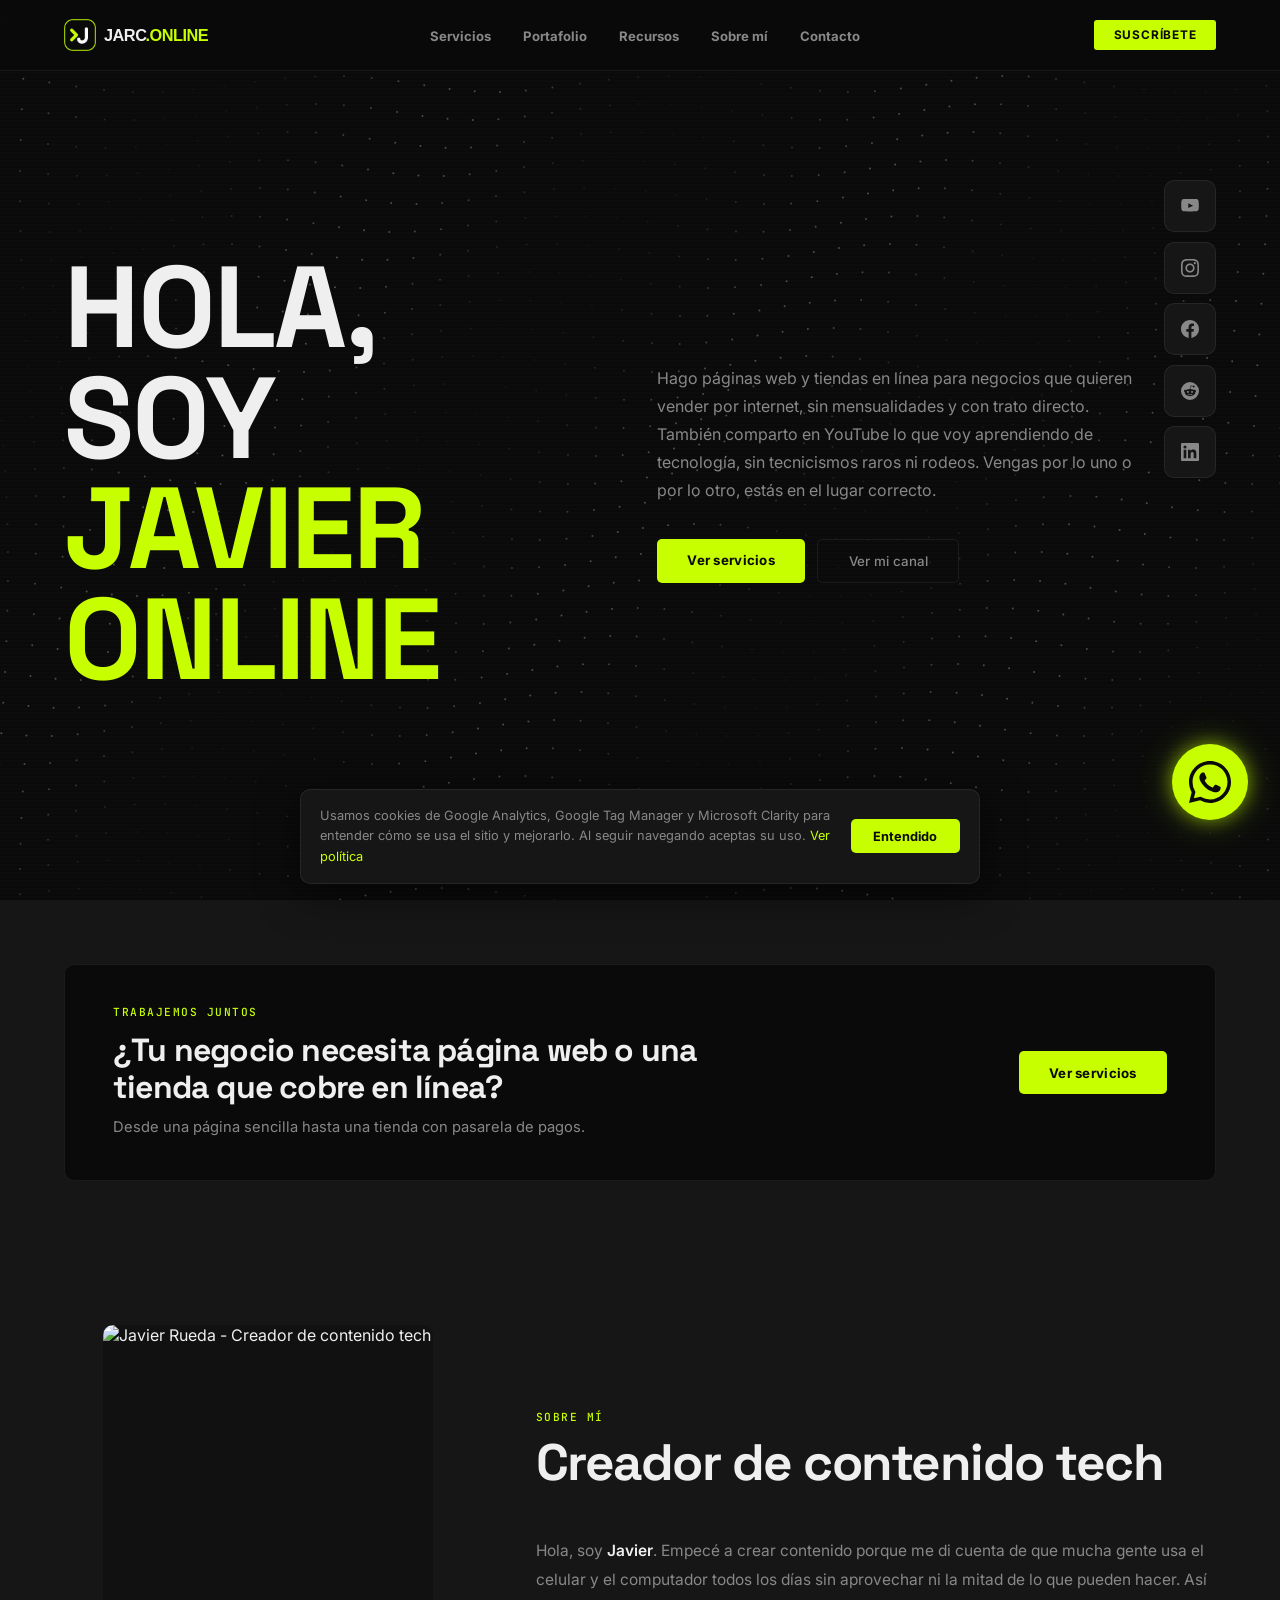
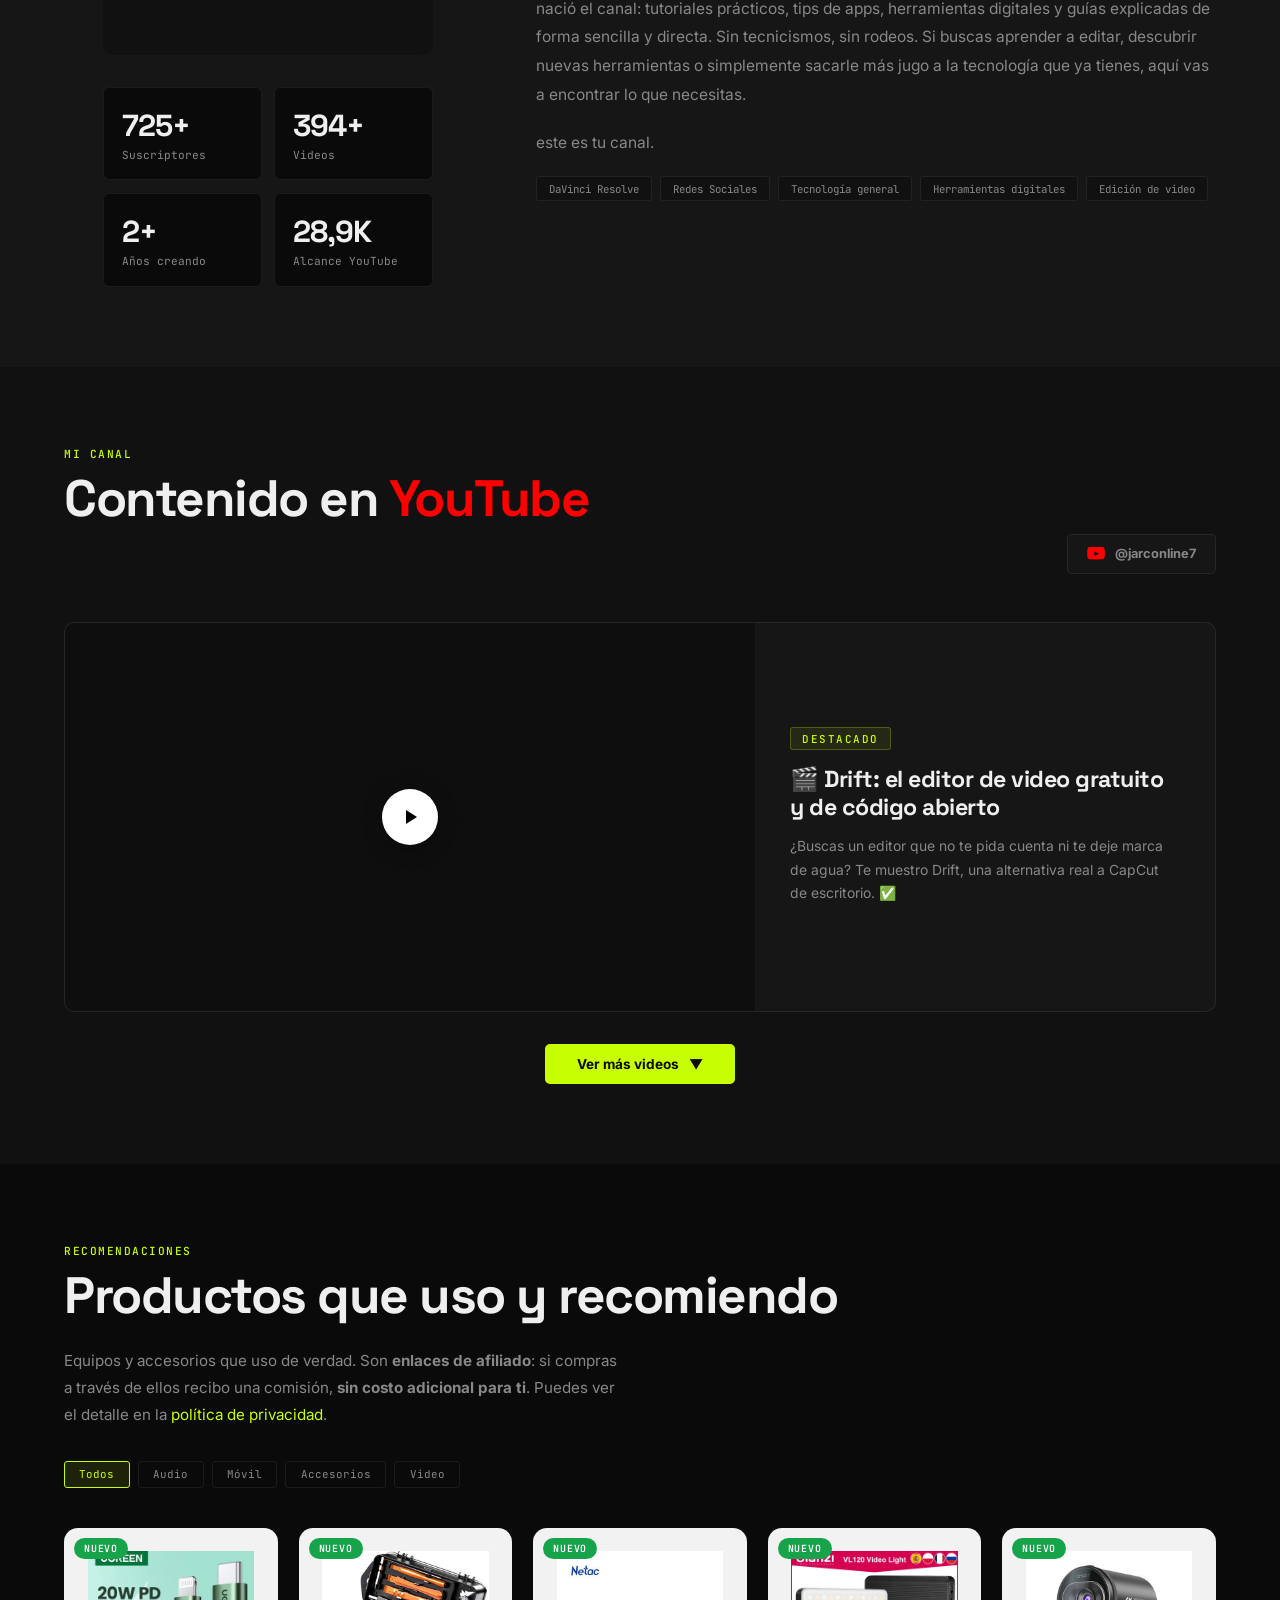
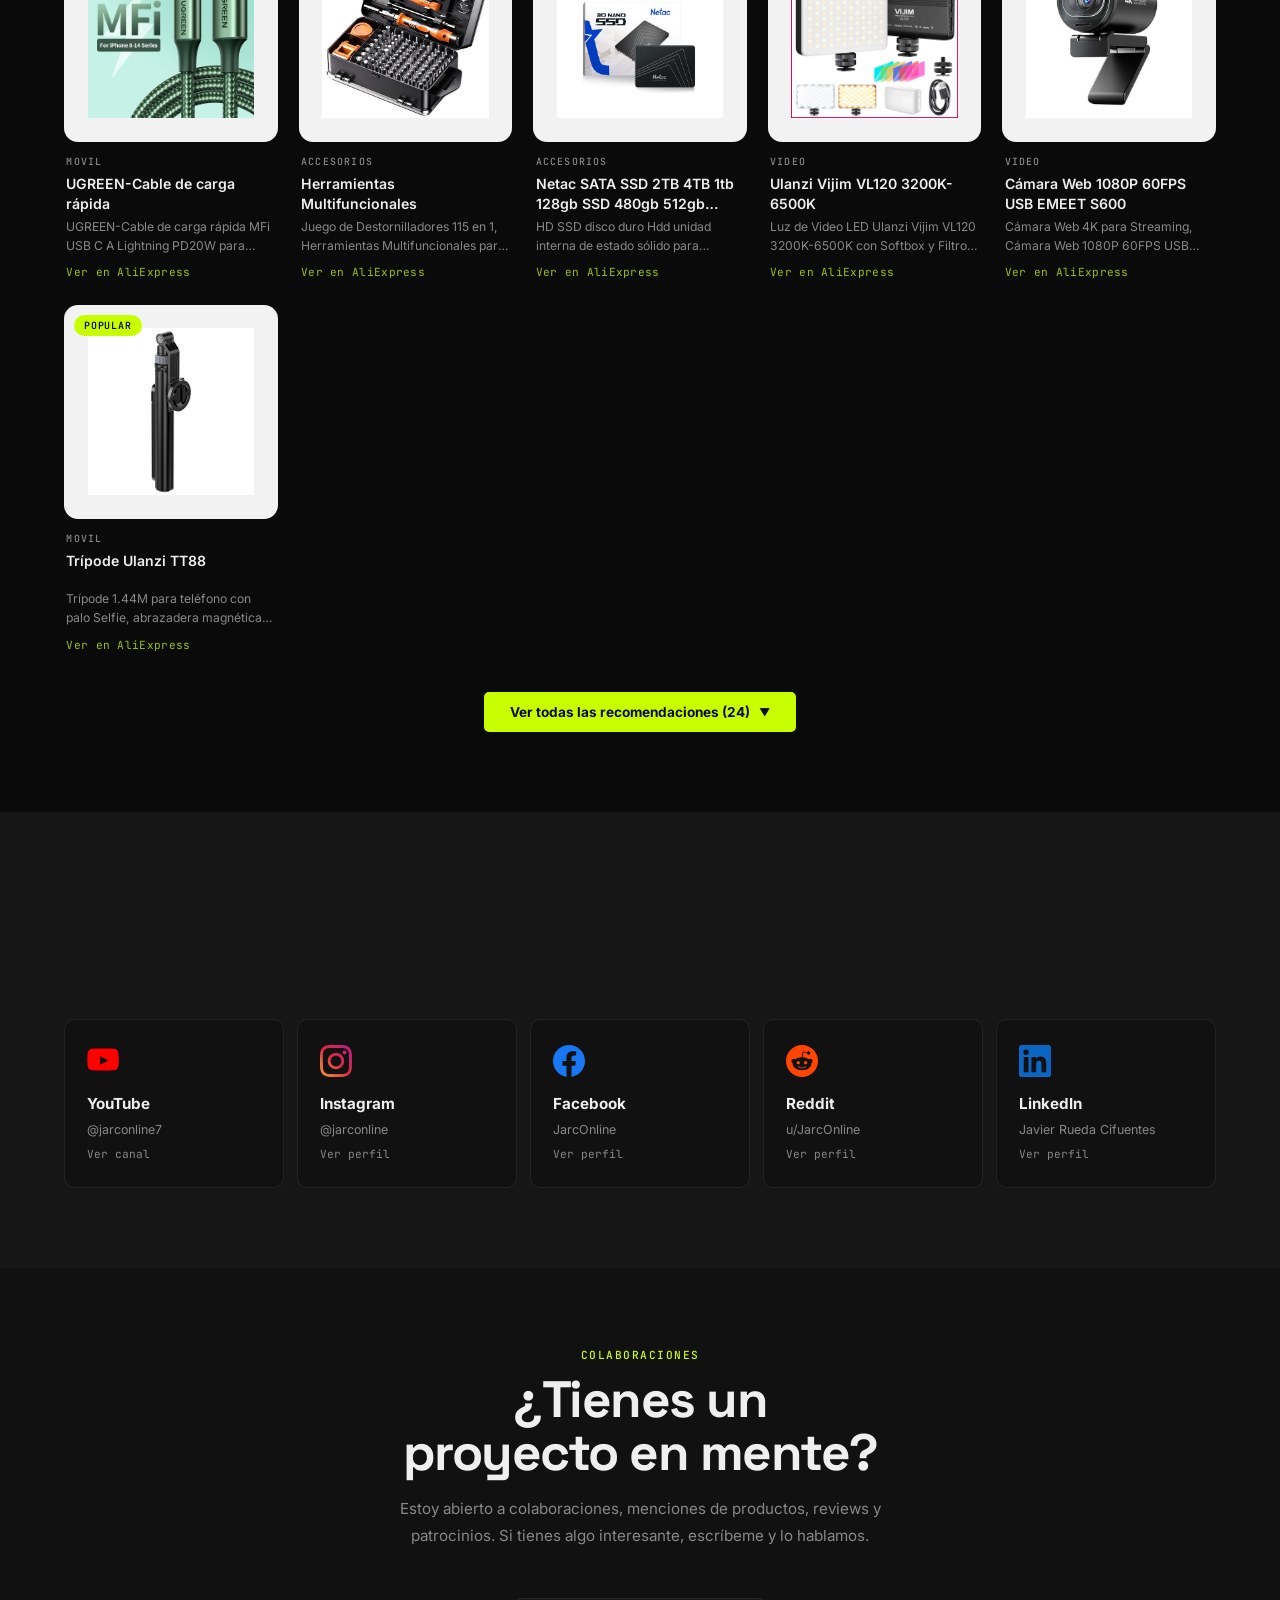
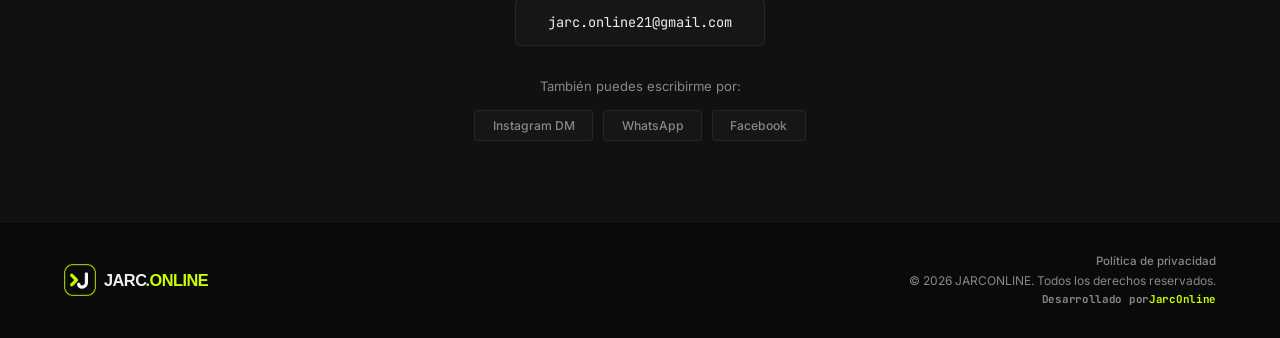
==== commit 7e5df5a6: "Videos nuevos, dos espaciados y fuera el boton de llamar Contenido (Javier): video destacado, las tr" ====
--- a/index.html
+++ b/index.html
@@ -286,10 +286,9 @@
 
     <!-- Video destacado siempre visible: para cambiarlo modifica data-video-url -->
     <div class="yt-featured reveal"
-         data-video-url="https://youtu.be/5R739n2bTjQ"
-         data-title="⚡ El plugin gratuito para DaVinci Resolve que todos los editores necesitan 🛠️✅"
-         data-desc="🛠️ Desarrollé un plugin completamente gratuito para DaVinci Resolve que genera subtítulos automáticos sin pagar nada ni salir del editor. 
-En este video te enseño cómo instalarlo y usarlo paso a paso. ✅">
+         data-video-url="https://youtu.be/pPuxc9WV5nk"
+         data-title="🎬 Drift: el editor de video gratuito y de código abierto"
+data-desc="¿Buscas un editor que no te pida cuenta ni te deje marca de agua? Te muestro Drift, una alternativa real a CapCut de escritorio. ✅">
       <div class="yt-featured-thumb">
         <img class="yt-auto-thumb" alt="Miniatura video destacado"
              style="width:100%;height:100%;object-fit:cover;display:block;" loading="lazy" decoding="async">
@@ -318,8 +317,8 @@
     <div class="yt-grid reveal">
       <!-- Tarjeta 1 — EDITA SOLO data-video-url y data-title -->
       <a class="yt-card" href="#" target="_blank" rel="noopener noreferrer"
-         data-video-url="https://youtu.be/IC_vTxQmdgM"
-         data-title="🎬 Google Vids: la herramienta de IA para crear videos que pocos conocen ✅">
+         data-video-url="https://youtu.be/u46EPfsnk8Y"
+         data-title="📱 Cómo ver la pantalla de tu iPhone en Windows paso a paso ✅">
         <div class="yt-thumb"><img class="yt-auto-thumb" alt="" loading="lazy"></div>
         <div class="yt-card-body">
           <div class="yt-card-title yt-auto-title"></div>
@@ -328,8 +327,8 @@
       </a>
       <!-- Tarjeta 2 — EDITA SOLO data-video-url y data-title -->
       <a class="yt-card" href="#" target="_blank" rel="noopener noreferrer"
-         data-video-url="https://youtu.be/MWEMMGzG_eA"
-         data-title="🎮Activa esto en Steam y ve el rendimiento de tu PC en tiempo real 😄🔥">
+         data-video-url="https://youtu.be/Otl2Ho3XkWI"
+         data-title="🔧 Mantenimiento sencillo a mi PC: polvo y pasta térmica en cámara rápida 😄">
         <div class="yt-thumb"><img class="yt-auto-thumb" alt="" loading="lazy"></div>
         <div class="yt-card-body">
           <div class="yt-card-title yt-auto-title"></div>
@@ -338,8 +337,8 @@
       </a>
       <!-- Tarjeta 3 — EDITA SOLO data-video-url y data-title -->
       <a class="yt-card" href="#" target="_blank" rel="noopener noreferrer"
-         data-video-url="https://youtu.be/zmx6PHd6hmI"
-         data-title="🎤 Cómo CONFIGURAR tus MICRÓFONOS SX9 en Minutos 🚀">
+         data-video-url="https://youtu.be/K4yAx1ukfVg"
+         data-title="⏳ Mi canal no monetiza y YouTube acaba de hacerlo más difícil, les cuento todo">
         <div class="yt-thumb"><img class="yt-auto-thumb" alt="" loading="lazy"></div>
         <div class="yt-card-body">
           <div class="yt-card-title yt-auto-title"></div>
@@ -451,8 +450,6 @@
       <div class="contact-social-row">
         <a href="https://www.instagram.com/jarconline/" target="_blank" rel="noopener noreferrer" class="cs-btn">Instagram DM</a>
         <a href="https://wa.me/573212137807" target="_blank" rel="noopener noreferrer" class="cs-btn">WhatsApp</a>
-        <!-- Para quien prefiere llamar: en el celular abre el marcador. -->
-        <a href="tel:+573212137807" class="cs-btn">Llamar</a>
         <a href="https://www.facebook.com/share/1DzqaMsKxz/?mibextid=wwXIfr" target="_blank" rel="noopener noreferrer" class="cs-btn">Facebook</a>
       </div>
     </div>
--- a/styles.css
+++ b/styles.css
@@ -490,6 +490,11 @@
   transition: opacity 0.2s, transform 0.2s, box-shadow 0.2s;
 }
 .yt-toggle-btn:hover { opacity: 0.85; transform: translateY(-2px); box-shadow: 0 6px 20px rgba(200,255,0,0.25); }
+/* Cerrado el boton no necesita aire debajo, pero al abrir queda pegado a la
+   primera fila de tarjetas. Por eso el margen va solo en el estado abierto.
+   Sin transicion a proposito: animar un margen recalcula el diseno en cada
+   fotograma y se queda trabado. El hueco aparece de una, junto al panel. */
+.yt-toggle-btn.open { margin-bottom: 1.8rem; }
 .yt-toggle-btn .yt-arrow {
   display: inline-block;
   transition: transform 0.3s ease;
@@ -869,7 +874,9 @@
   margin-bottom: 2rem;
 }
 .contact-email:hover { border-color: rgba(200,255,0,0.35); box-shadow: 0 6px 24px rgba(200,255,0,0.08); transform: translateY(-2px); }
-.contact-also { color: var(--muted); font-size: 0.82rem; }
+/* El reset global deja los parrafos sin margen, asi que esta linea quedaba
+   pegada al recuadro del correo que va justo debajo. */
+.contact-also { color: var(--muted); font-size: 0.82rem; margin-bottom: 0.9rem; }
 .contact-social-row {
   display: flex;
   justify-content: center;
@@ -1503,6 +1510,39 @@
   flex-wrap: wrap;
   margin-top: 0.5rem;
 }
+/* Boton principal del cierre de servicios: lleva al cuestionario de Google.
+   Mas grande que los de redes porque es la accion que se quiere, no una
+   alternativa mas de la fila. */
+.btn-cuestionario {
+  display: inline-flex;
+  align-items: center;
+  justify-content: center;
+  padding: 0.95rem 2.2rem;
+  margin: 0.4rem 0 1.6rem;
+  background: var(--accent);
+  border: 1px solid var(--accent);
+  border-radius: 6px;
+  color: var(--bg);
+  font-family: var(--font-head);
+  font-size: 1rem;
+  font-weight: 700;
+  letter-spacing: -0.2px;
+  text-decoration: none;
+  transition: transform 0.2s, box-shadow 0.2s;
+}
+.btn-cuestionario:hover {
+  transform: translateY(-2px);
+  box-shadow: 0 10px 28px rgba(200, 255, 0, 0.25);
+}
+.btn-cuestionario:focus-visible { outline: 2px solid var(--text); outline-offset: 3px; }
+@media (max-width: 600px) {
+  .btn-cuestionario { width: 100%; padding: 0.9rem 1rem; font-size: 0.95rem; }
+}
+@media (prefers-reduced-motion: reduce) {
+  .btn-cuestionario { transition: none; }
+  .btn-cuestionario:hover { transform: none; }
+}
+
 .btn-wa-service {
   display: inline-flex;
   align-items: center;
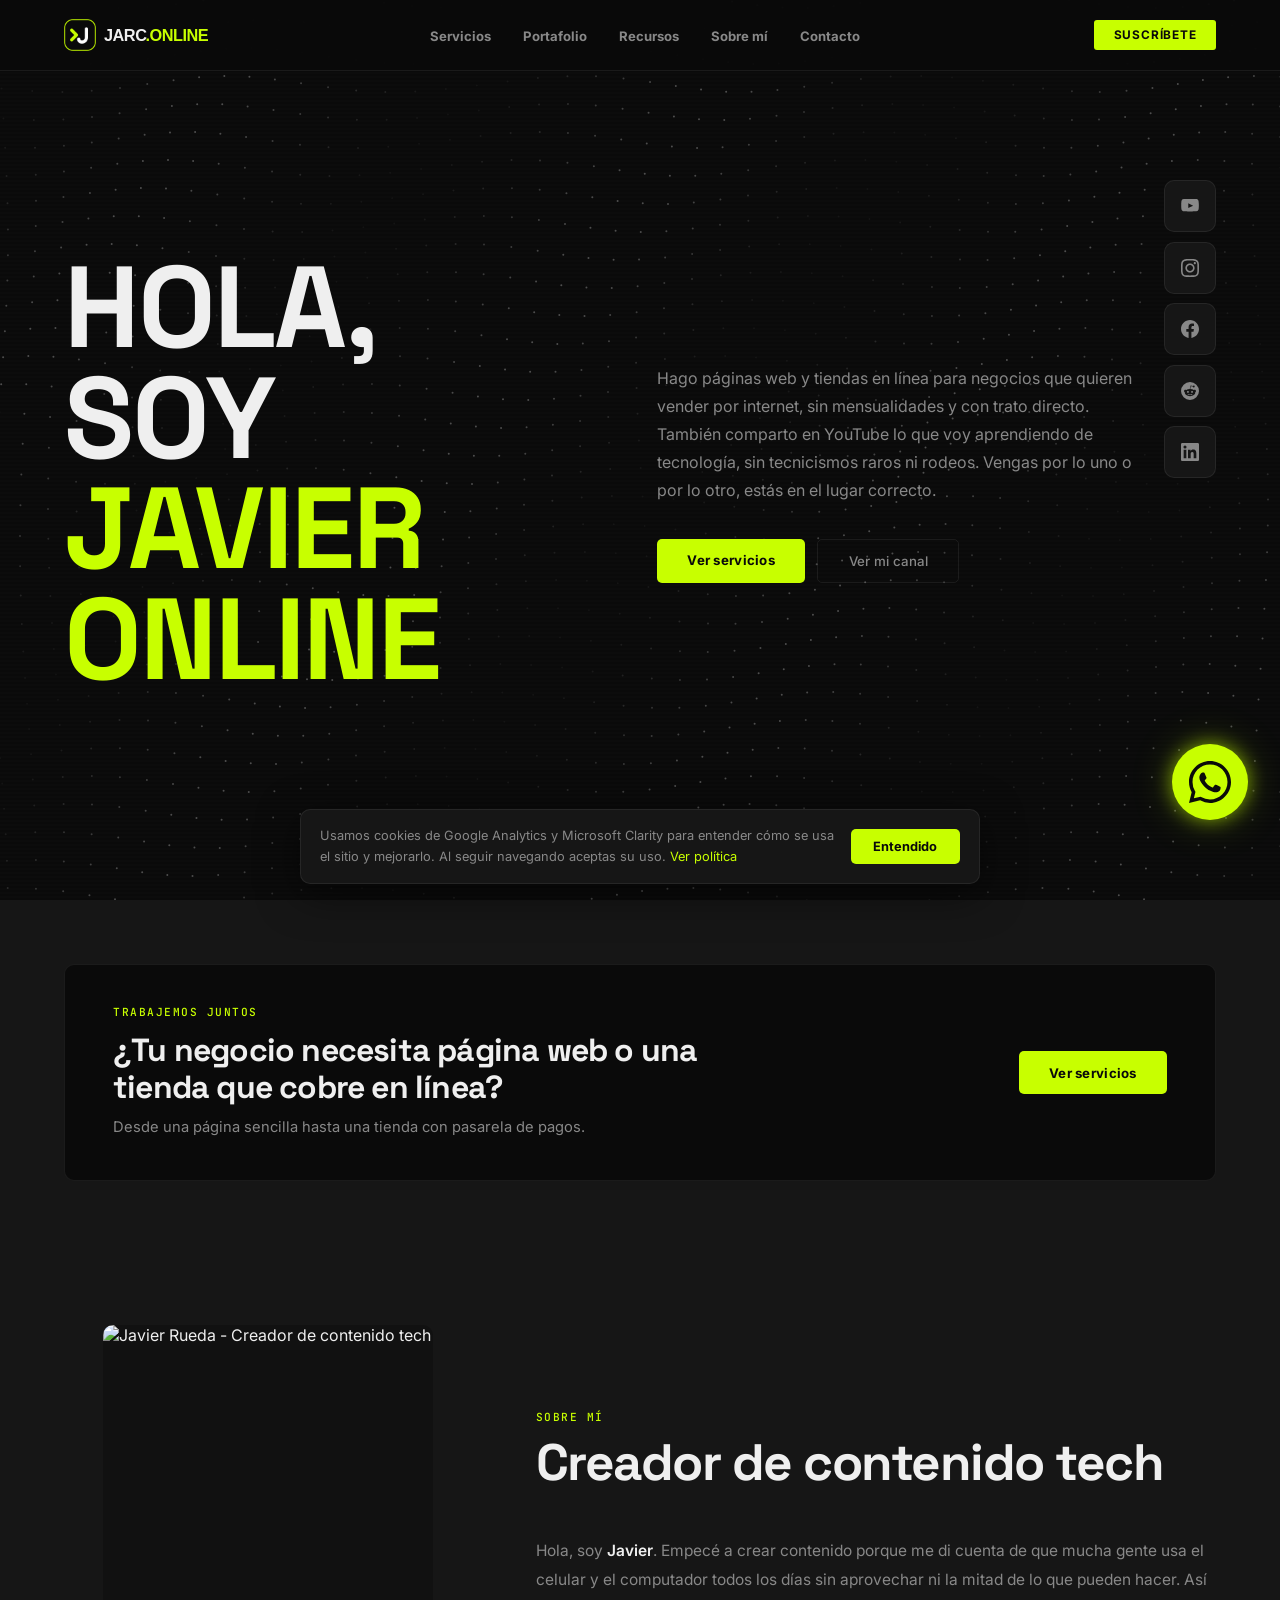
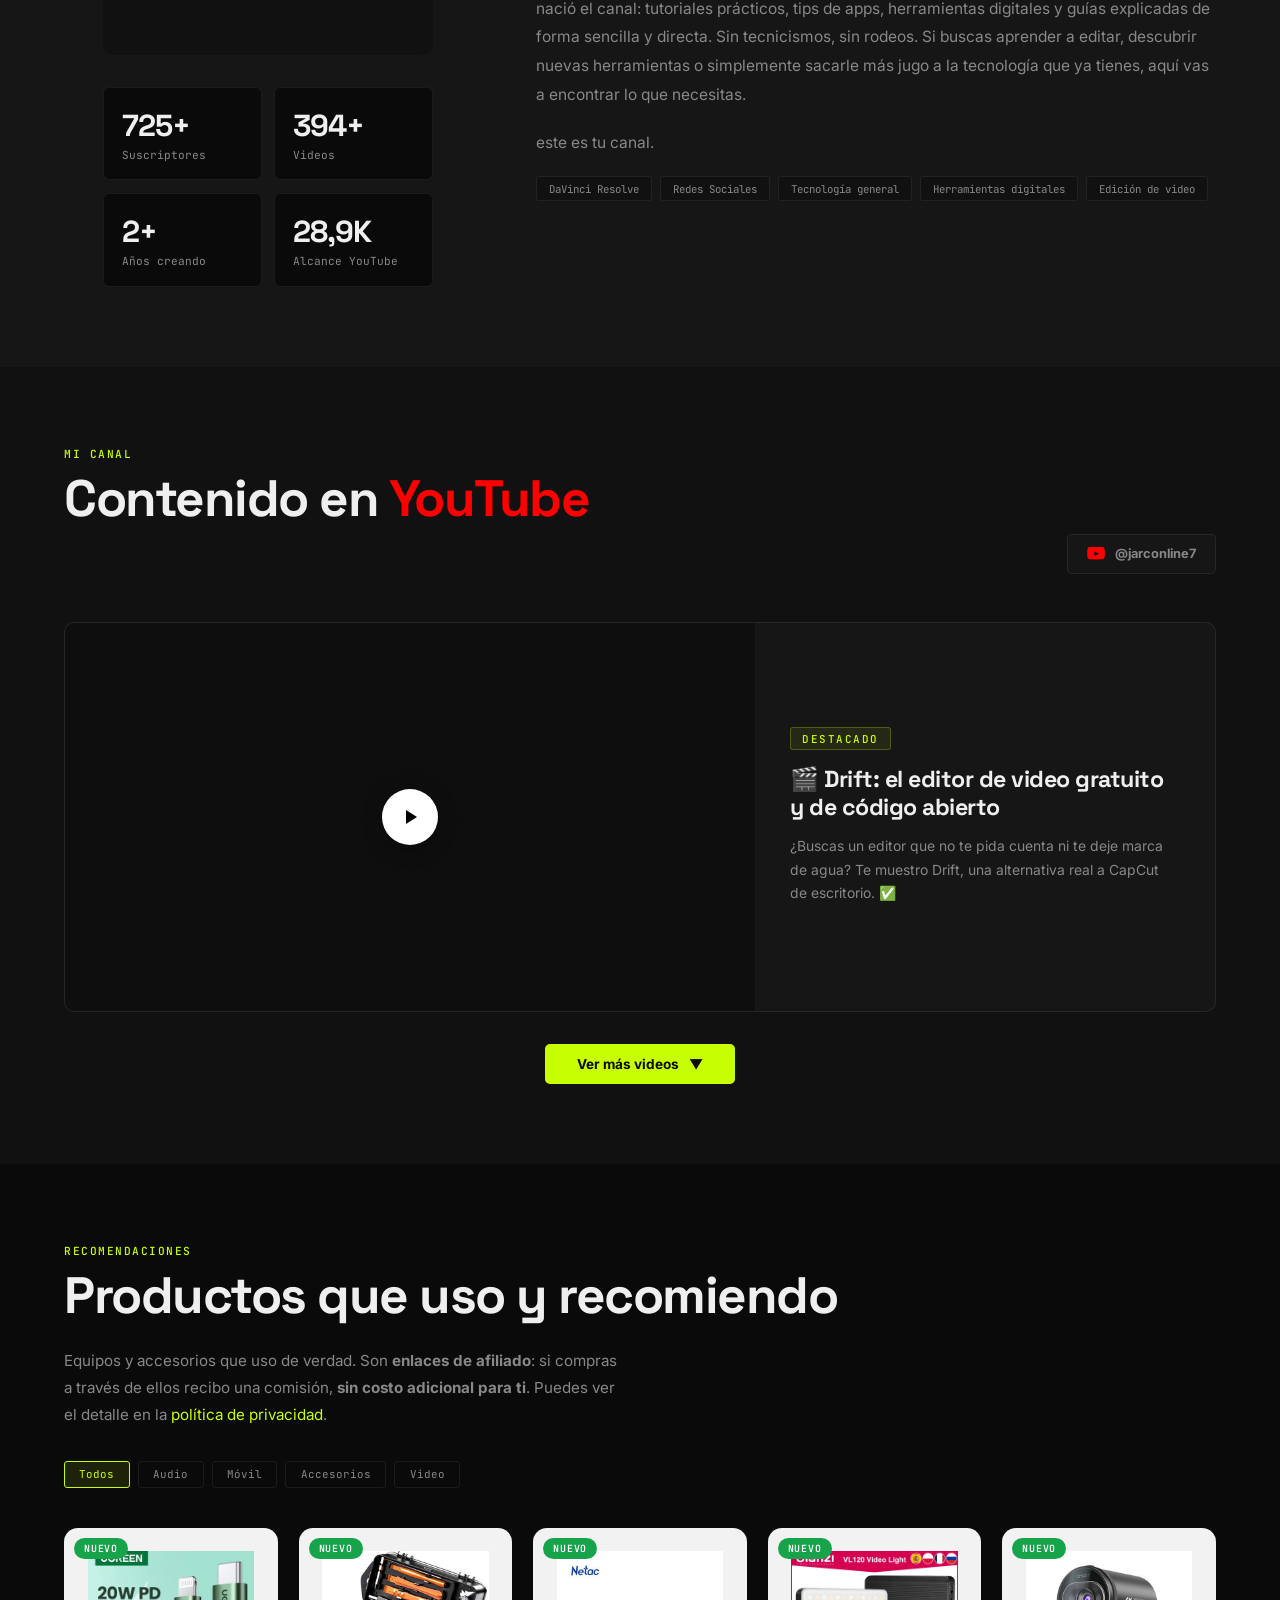
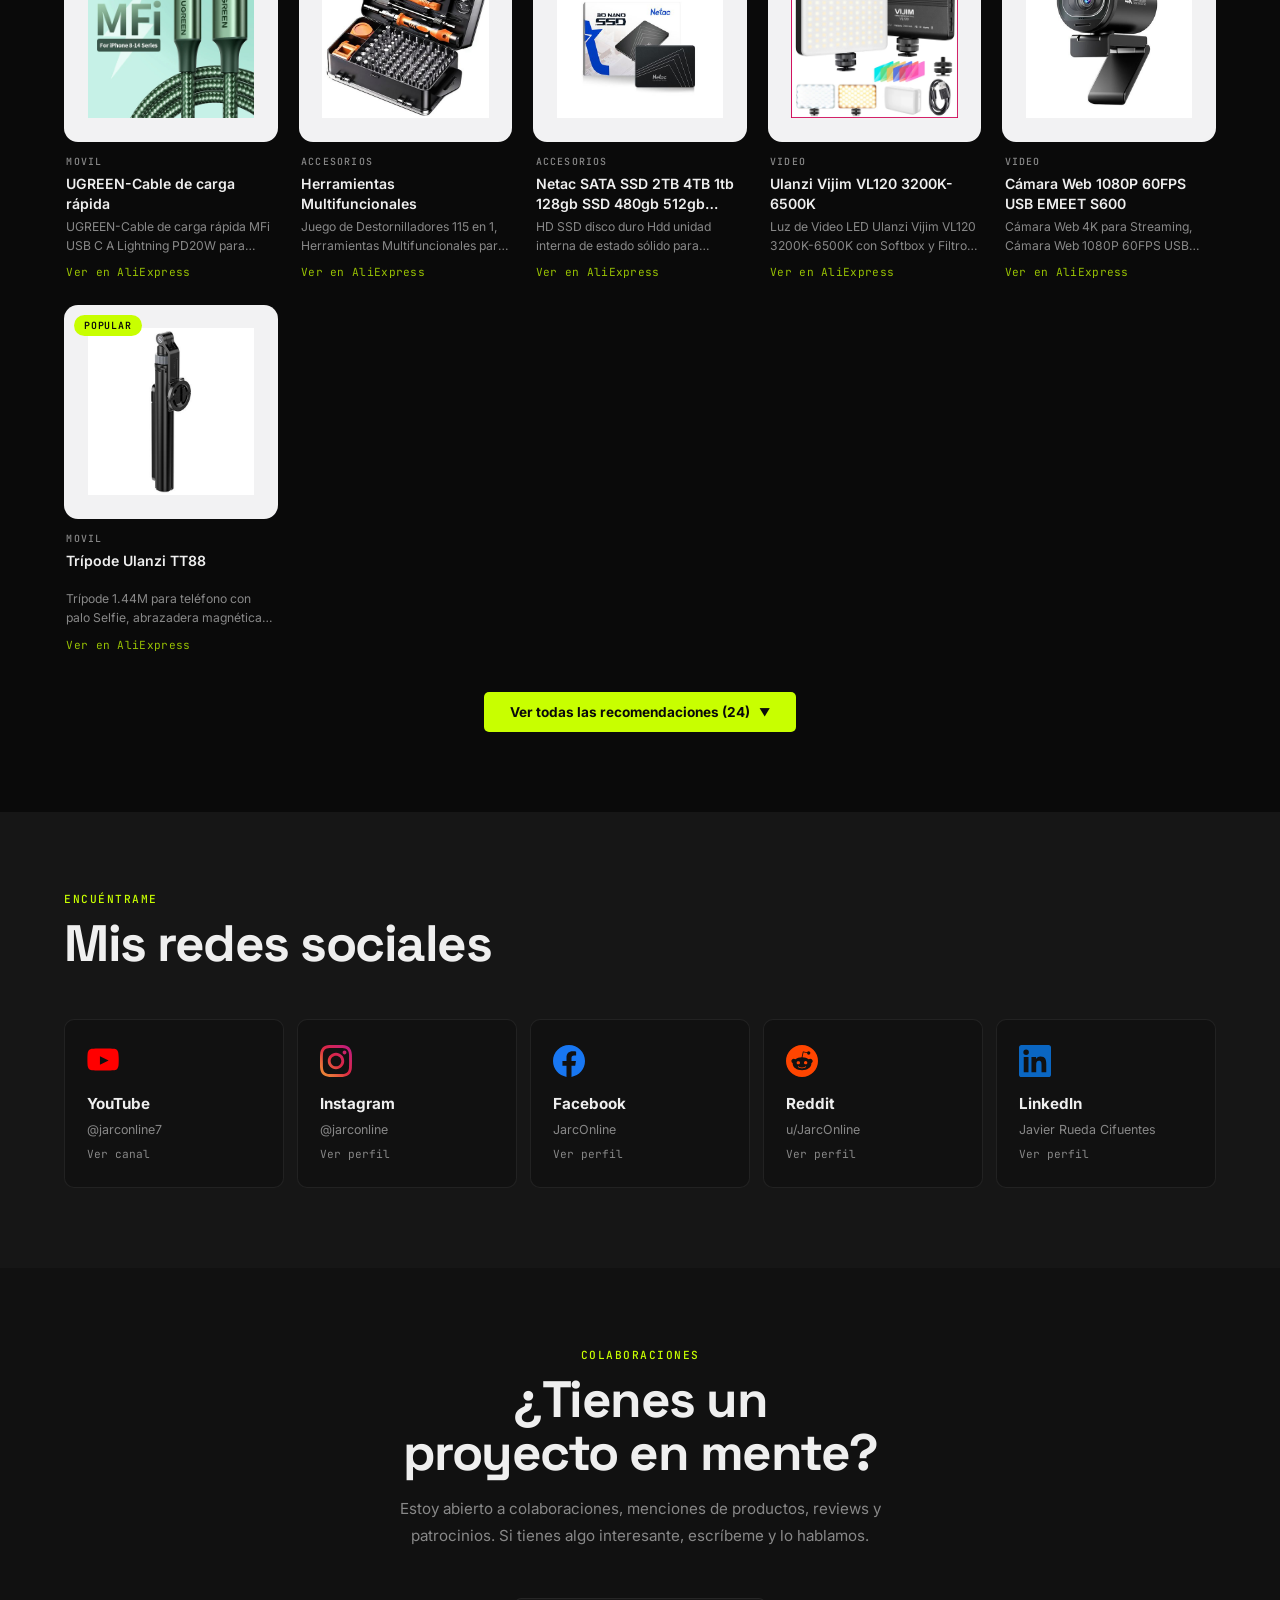
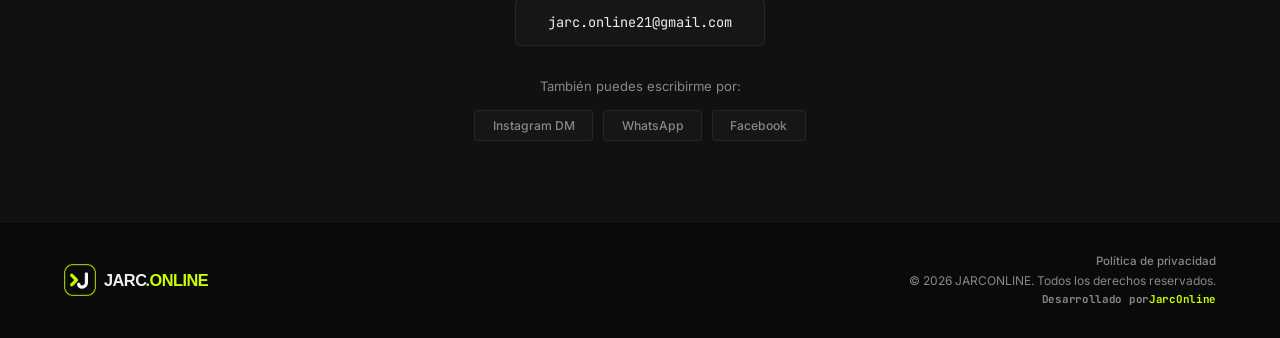
==== commit 08c5247a: "Fuera Tag Manager y la intro baja de 2,2 s a 0,9 s Las dos causas que mas pesaban en el informe de P" ====
--- a/index.html
+++ b/index.html
@@ -1,13 +1,6 @@
 <!DOCTYPE html>
 <html lang="es">
 <head>
-  <!-- Google Tag Manager -->
-  <script>(function(w,d,s,l,i){w[l]=w[l]||[];w[l].push({'gtm.start':
-  new Date().getTime(),event:'gtm.js'});var f=d.getElementsByTagName(s)[0],
-  j=d.createElement(s),dl=l!='dataLayer'?'&l='+l:'';j.async=true;j.src=
-  'https://www.googletagmanager.com/gtm.js?id='+i+dl;f.parentNode.insertBefore(j,f);
-  })(window,document,'script','dataLayer','GTM-558876GV');</script>
-  <!-- End Google Tag Manager -->
   <!-- Google tag (gtag.js) -->
   <script async src="https://www.googletagmanager.com/gtag/js?id=G-TRK1EGS3LL"></script>
   <script>
@@ -86,10 +79,6 @@
 </head>
 <body>
 
-  <!-- Google Tag Manager (noscript) -->
-  <noscript><iframe src="https://www.googletagmanager.com/ns.html?id=GTM-558876GV"
-  height="0" width="0" style="display:none;visibility:hidden"></iframe></noscript>
-  <!-- End Google Tag Manager (noscript) -->
 
   <!-- Animación de entrada: el logo se dibuja solo. Se muestra 1 vez por sesión. -->
   <div class="intro" id="intro" role="presentation">
@@ -107,8 +96,8 @@
     sessionStorage.setItem('jarcIntro', '1');
     setTimeout(function(){
       i.classList.add('intro--out');
-      setTimeout(function(){ if (i.parentNode) i.parentNode.removeChild(i); }, 650);
-    }, 1600);
+      setTimeout(function(){ if (i.parentNode) i.parentNode.removeChild(i); }, 450);
+    }, 500);
   })();
   </script>
 
--- a/styles.css
+++ b/styles.css
@@ -2117,7 +2117,7 @@
   align-items: center;
   justify-content: center;
 }
-.intro--out { animation: introOut 0.6s ease forwards; }
+.intro--out { animation: introOut 0.4s ease forwards; }
 @keyframes introOut { to { opacity: 0; visibility: hidden; } }
 .intro-logo {
   width: 118px;
@@ -2131,9 +2131,9 @@
   84%  { transform: scale(1.05); }
   100% { transform: scale(1); }
 }
-.il-border { stroke-dasharray: 400; stroke-dashoffset: 400; animation: introDraw 0.75s 0.1s ease forwards; }
-.il-arrow  { stroke-dasharray: 80;  stroke-dashoffset: 80;  animation: introDraw 0.5s 0.55s ease forwards; }
-.il-j      { stroke-dasharray: 95;  stroke-dashoffset: 95;  animation: introDraw 0.5s 0.85s ease forwards; }
+.il-border { stroke-dasharray: 400; stroke-dashoffset: 400; animation: introDraw 0.28s 0.04s ease forwards; }
+.il-arrow  { stroke-dasharray: 80;  stroke-dashoffset: 80;  animation: introDraw 0.2s 0.18s ease forwards; }
+.il-j      { stroke-dasharray: 95;  stroke-dashoffset: 95;  animation: introDraw 0.2s 0.28s ease forwards; }
 @keyframes introDraw { to { stroke-dashoffset: 0; } }
 @media (prefers-reduced-motion: reduce) {
   .intro-logo, .il-border, .il-arrow, .il-j { animation: none; stroke-dashoffset: 0; opacity: 1; }
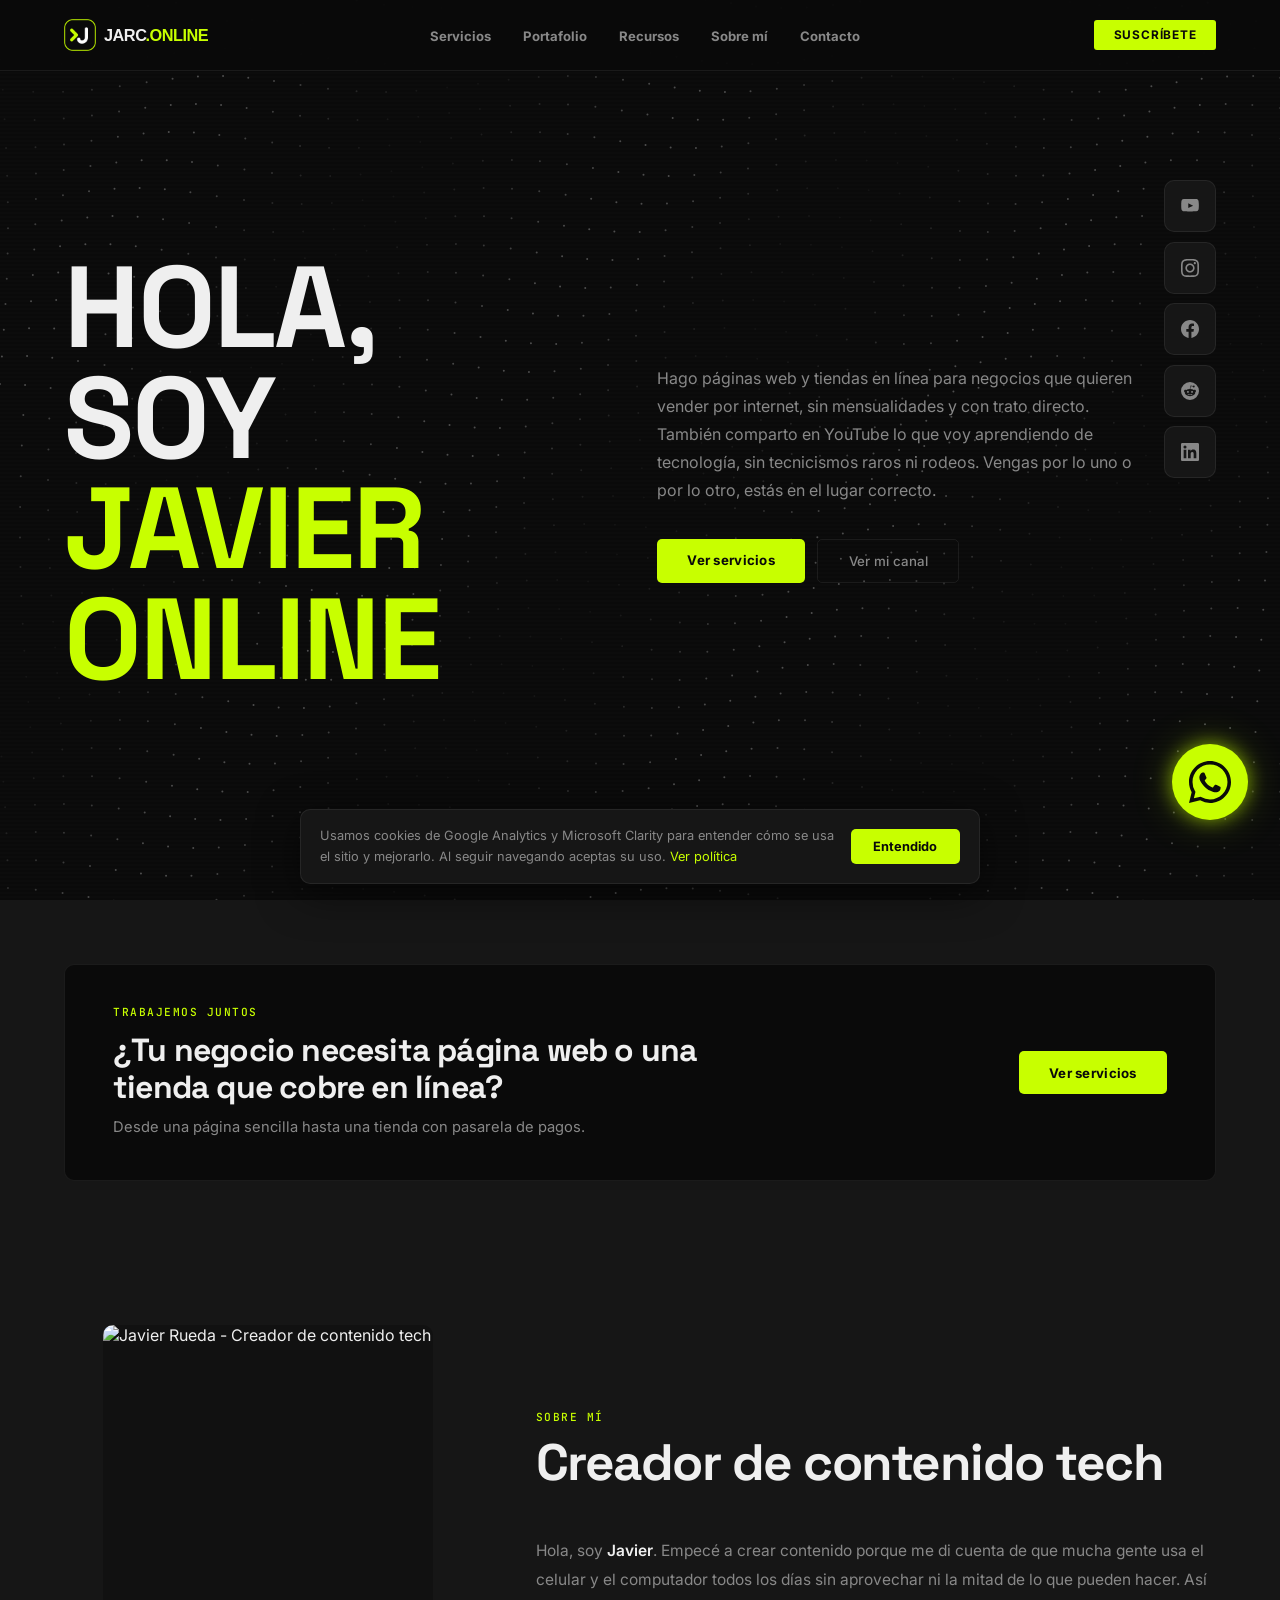
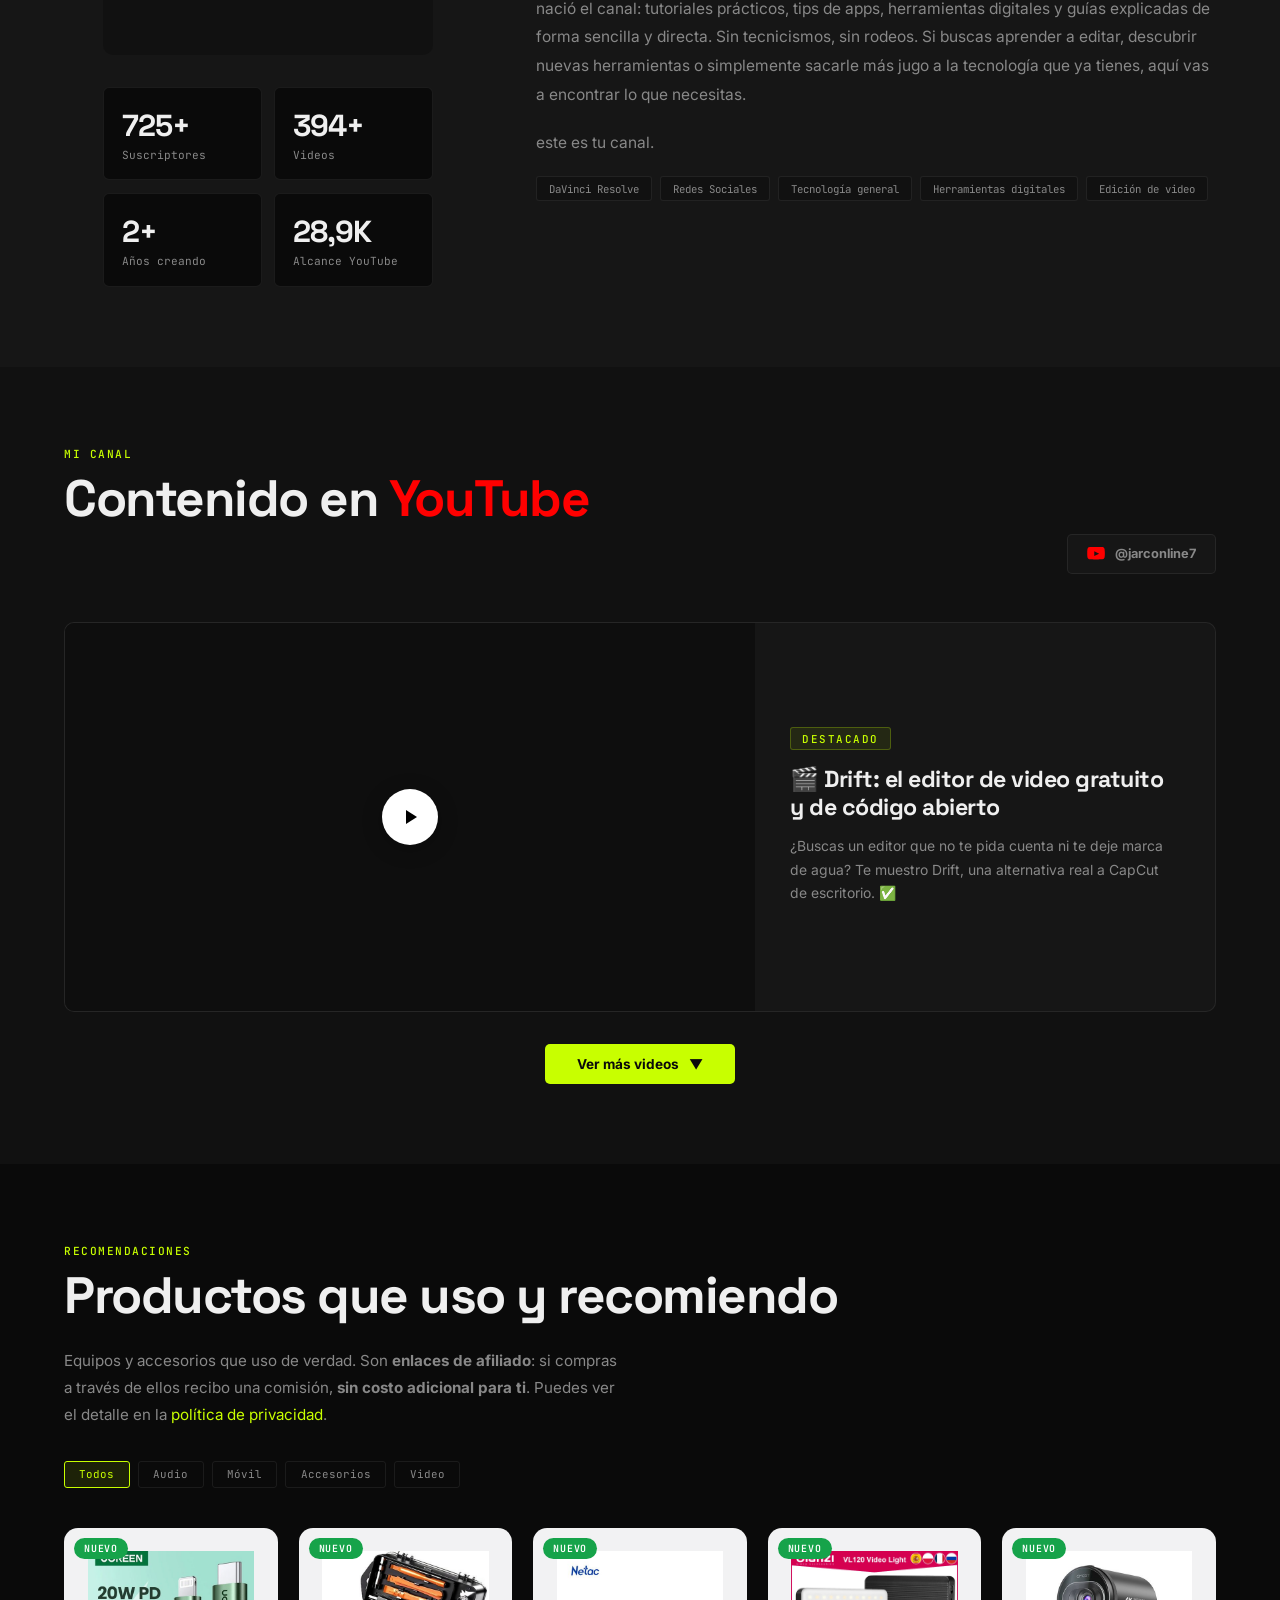
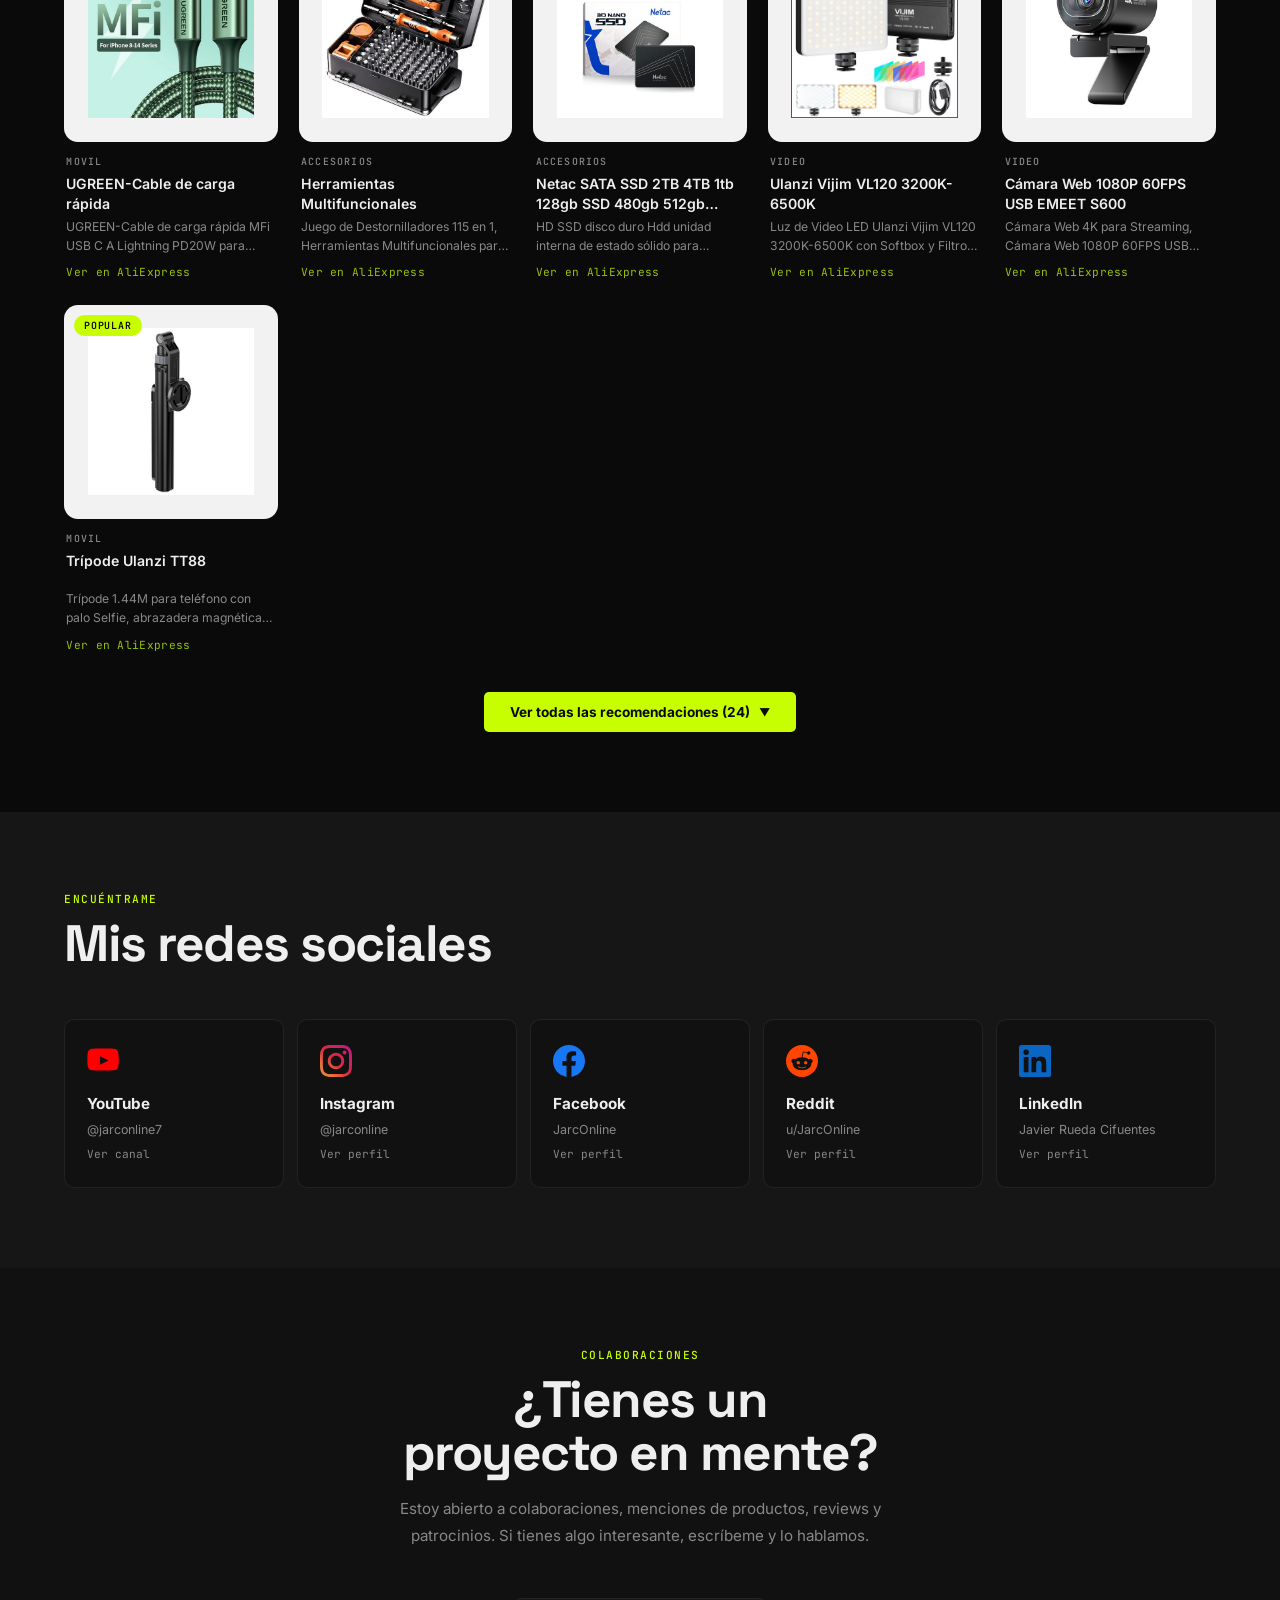
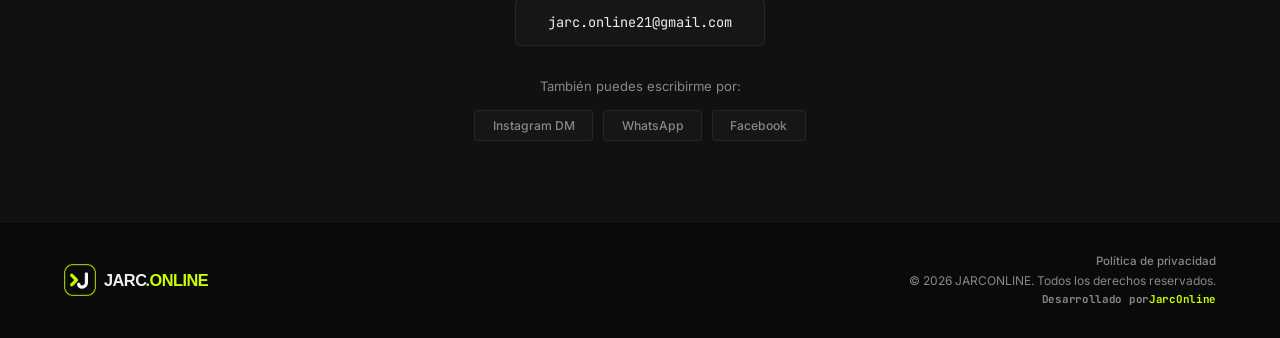
==== commit cffaa4ce: "Las fuentes dejan de bloquear y bajan 185 KB de imagenes Los tres frentes que marco PageSpeed despue" ====
--- a/index.html
+++ b/index.html
@@ -52,7 +52,16 @@
   <link rel="apple-touch-icon" href="assets/marca/icono-180.png" />
   <link rel="preconnect" href="https://fonts.googleapis.com" />
   <link rel="preconnect" href="https://fonts.gstatic.com" crossorigin />
-  <link href="https://fonts.googleapis.com/css2?family=Space+Grotesk:wght@300;400;500;600;700&family=Inter:wght@300;400;500;600&family=JetBrains+Mono:wght@400;500&display=swap" rel="stylesheet" />
+  <!-- La hoja de fuentes pesa 1,8 KB pero bloqueaba el dibujado 780 ms en 4G
+       lenta: antes de pintar nada hay que resolver el dominio, abrir conexion
+       y negociar TLS con un servidor ajeno. Con media="print" el navegador la
+       descarga sin bloquear y la activa al terminar. La URL ya lleva
+       display=swap, asi que el texto se ve de una con la fuente del sistema y
+       cambia cuando llega la definitiva. El <noscript> cubre a quien navegue
+       sin JavaScript. -->
+  <link rel="stylesheet" media="print" onload="this.media='all'; this.onload=null;"
+        href="https://fonts.googleapis.com/css2?family=Space+Grotesk:wght@300;400;500;600;700&family=Inter:wght@300;400;500;600&family=JetBrains+Mono:wght@400;500&display=swap" />
+  <noscript><link rel="stylesheet" href="https://fonts.googleapis.com/css2?family=Space+Grotesk:wght@300;400;500;600;700&family=Inter:wght@300;400;500;600&family=JetBrains+Mono:wght@400;500&display=swap" /></noscript>
   <link rel="stylesheet" href="styles.css">
 
   <!-- Datos estructurados: le dice a Google quien soy -->
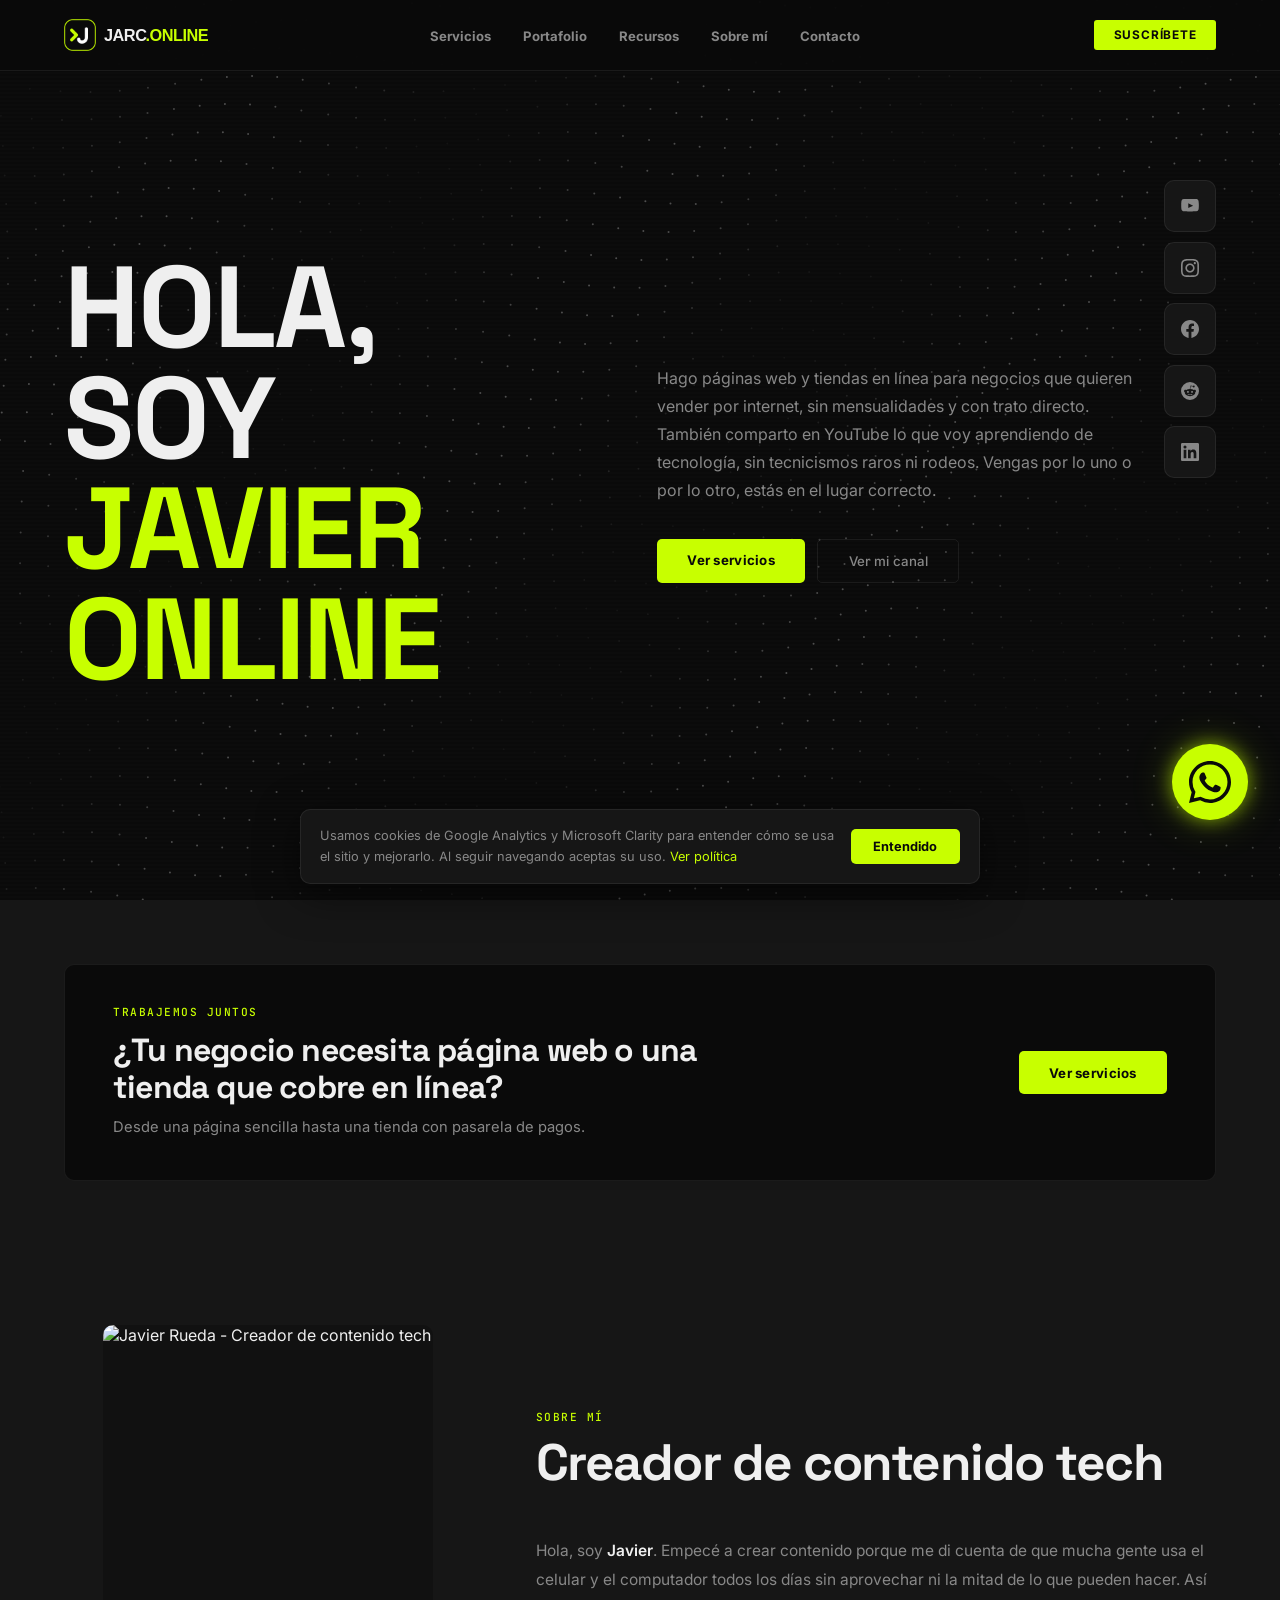
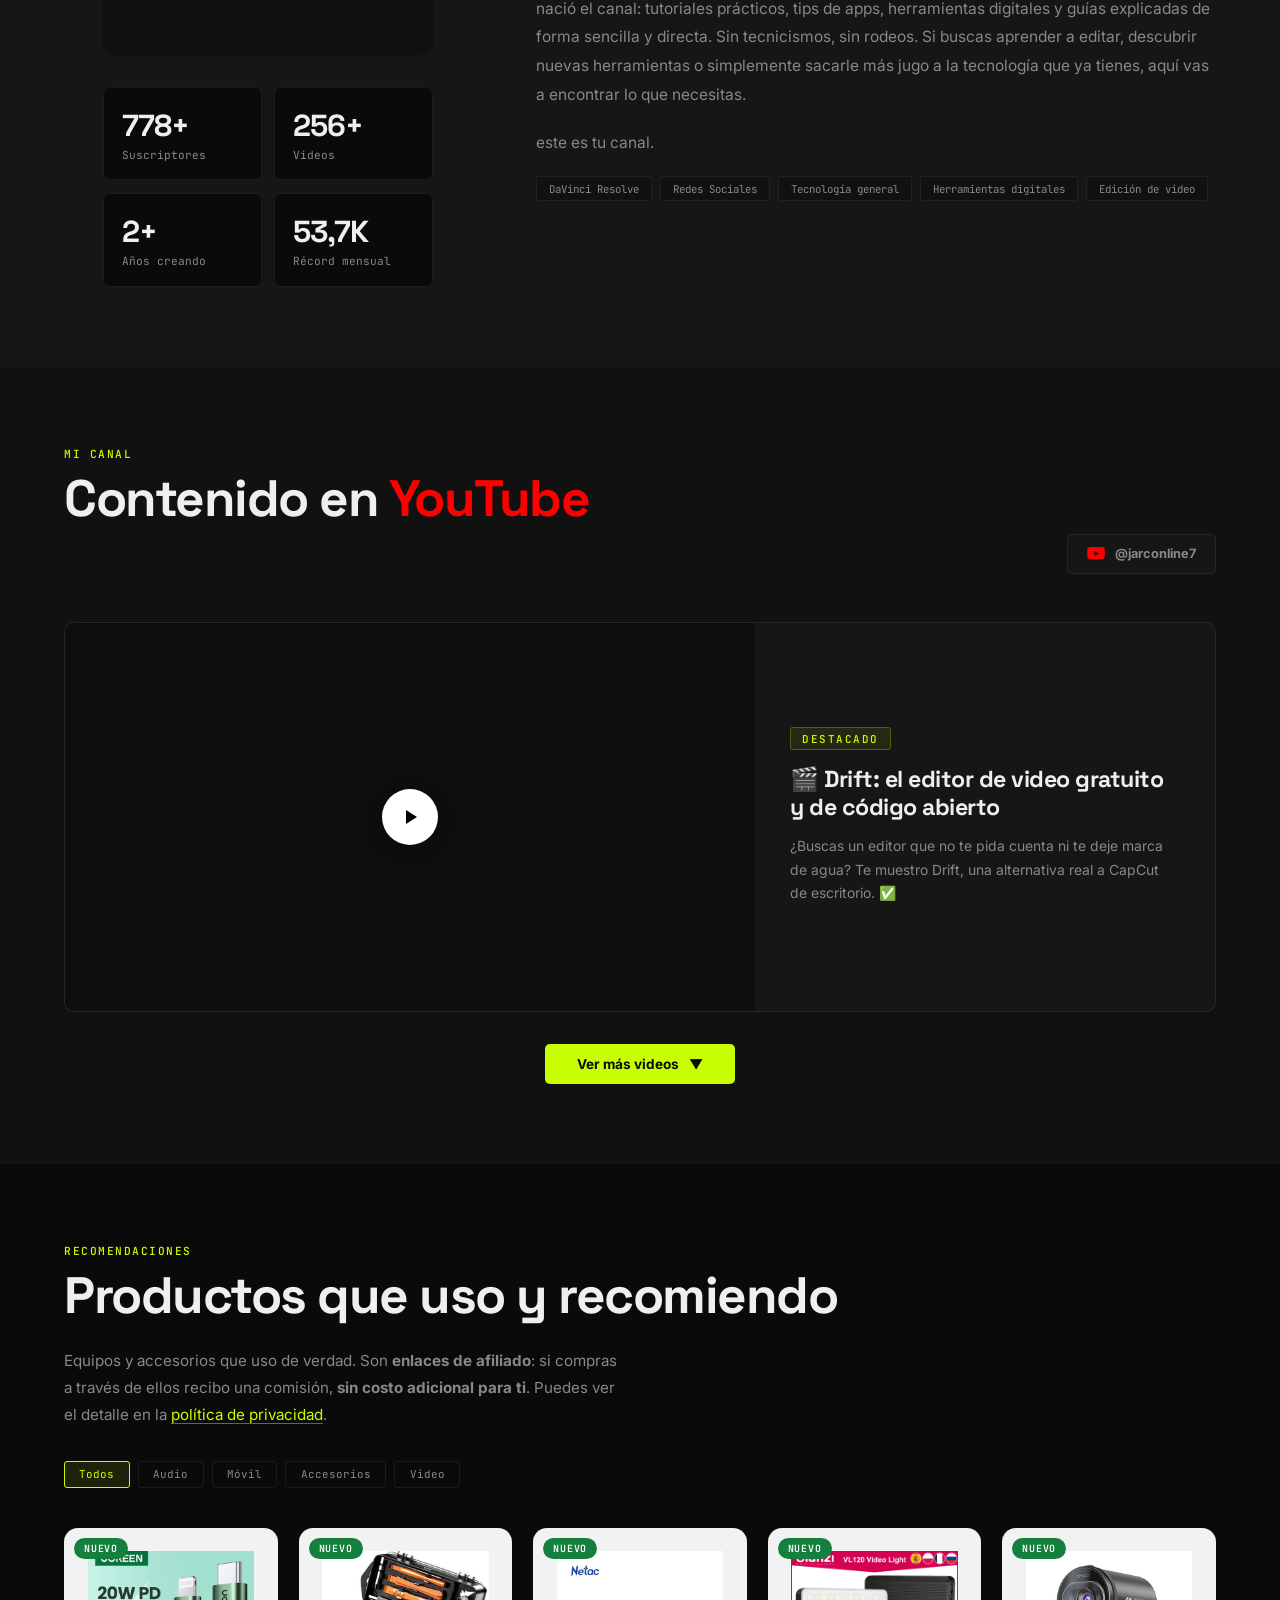
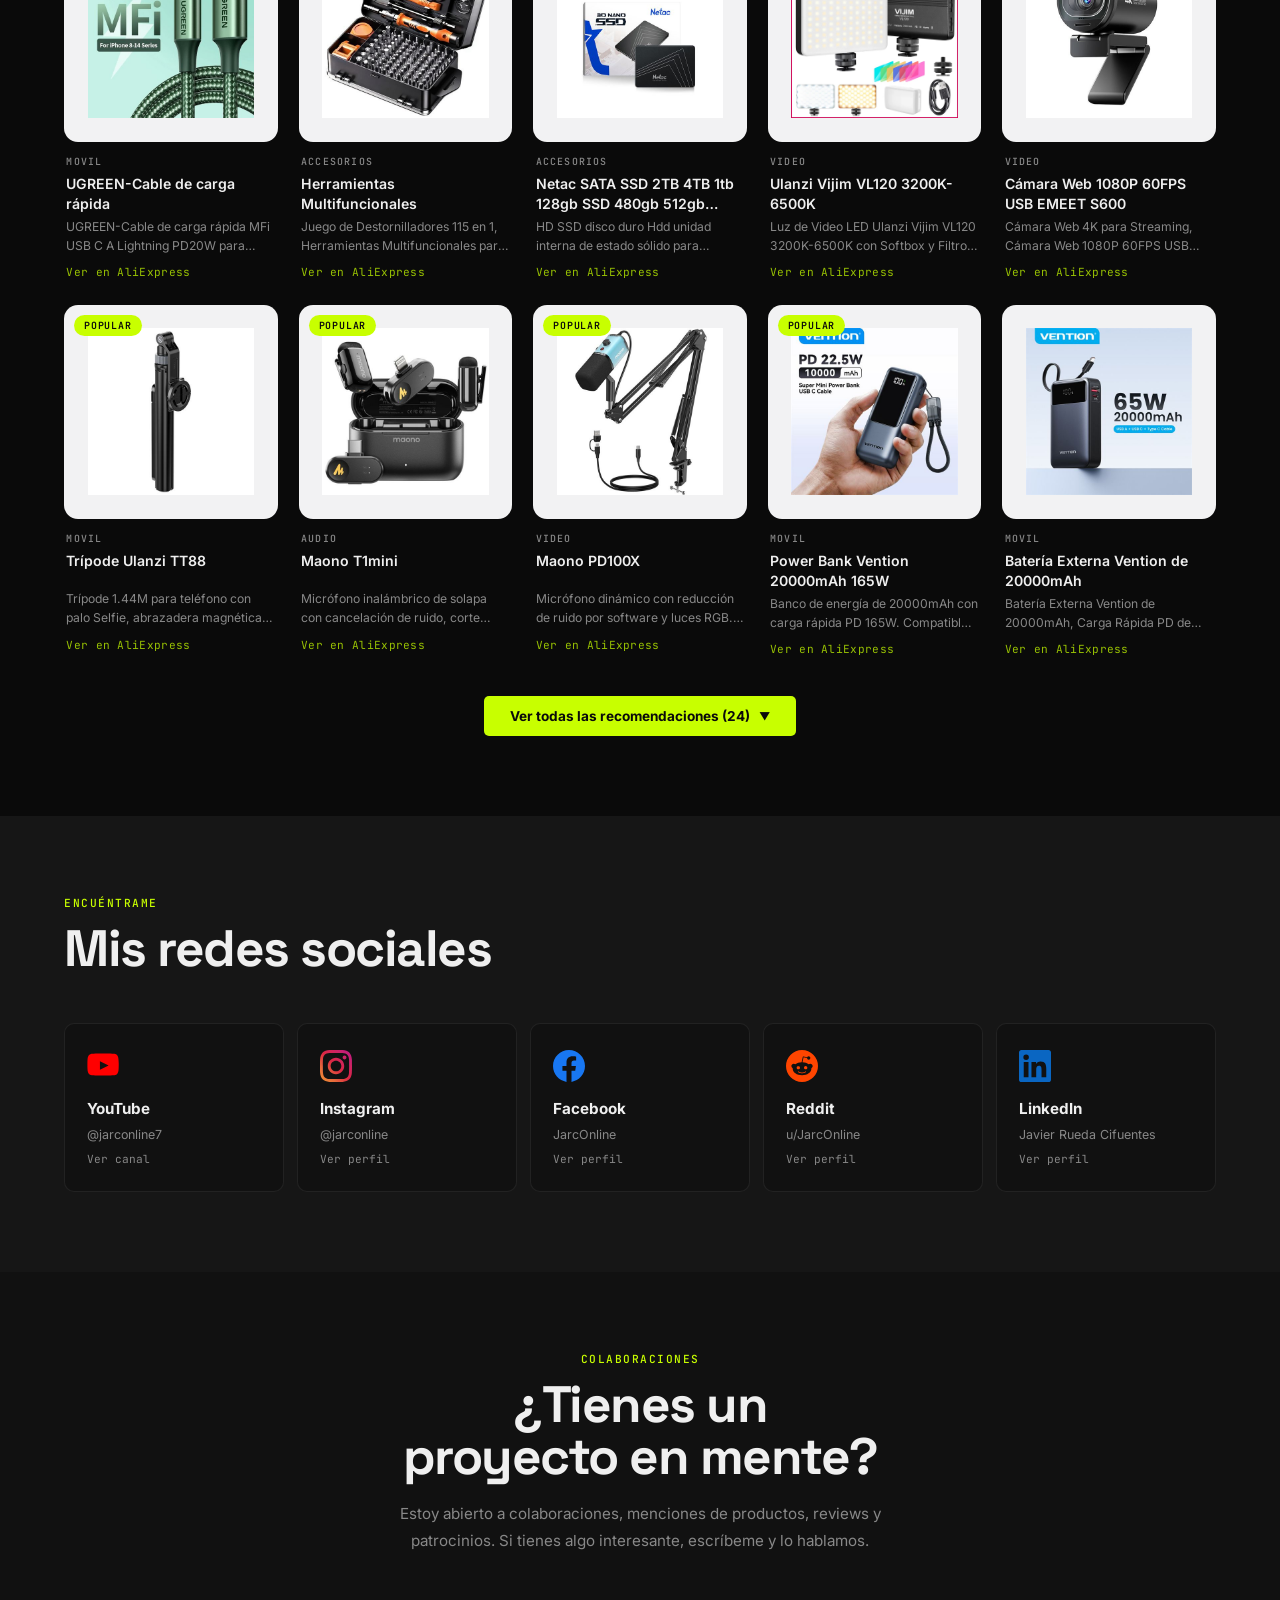
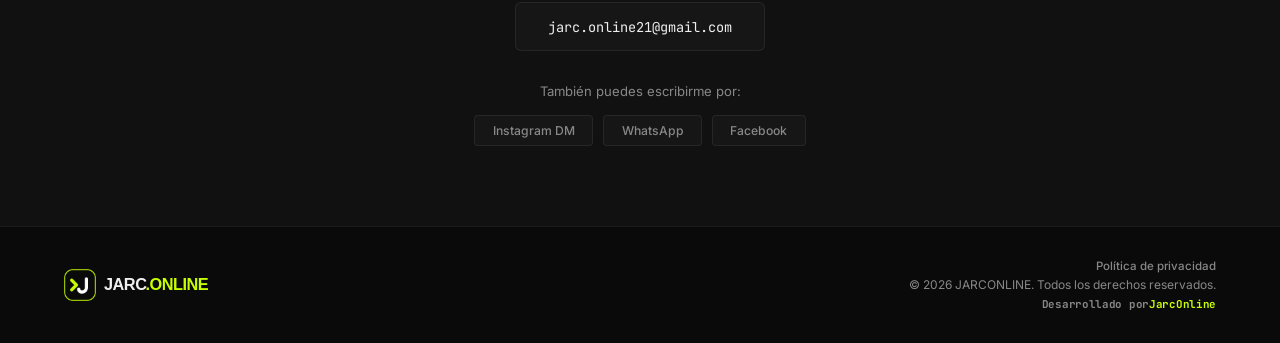
==== commit 1d53abf1: "Tira de garantias, sectores, cifras reales y metricas de YouTube al dia servicios.html: tira de seis" ====
--- a/index.html
+++ b/index.html
@@ -231,20 +231,24 @@
         </div>
         <div class="about-stats">
           <div class="stat-card">
-            <div class="stat-num">725+</div>
+            <div class="stat-num">778+</div>
             <div class="stat-label">Suscriptores</div>
           </div>
           <div class="stat-card">
-            <div class="stat-num">394+</div>
+            <div class="stat-num">256+</div>
             <div class="stat-label">Videos</div>
           </div>
           <div class="stat-card">
             <div class="stat-num">2+</div>
             <div class="stat-label">Años creando</div>
           </div>
+          <!-- El mejor mes del canal, no el promedio: 53.670 vistas en 28 dias
+               (YouTube Studio > Resumen, 3 nov 2026). Lo habitual es 29K-35,6K.
+               Se deja como record para que la cifra no quede inflada el mes que baje;
+               solo se actualiza cuando un mes supere este numero. -->
           <div class="stat-card">
-            <div class="stat-num">28,9K</div>
-            <div class="stat-label">Alcance YouTube</div>
+            <div class="stat-num">53,7K</div>
+            <div class="stat-label">Récord mensual</div>
           </div>
         </div>
       </div>
--- a/styles.css
+++ b/styles.css
@@ -635,7 +635,14 @@
   margin-top: -1.5rem;
   font-size: 0.95rem;
 }
-.products-intro a { color: var(--accent); text-decoration: none; }
+.products-intro a {
+  color: var(--accent);
+  text-decoration: underline;
+  text-underline-offset: 3px;
+  text-decoration-color: rgba(200, 255, 0, 0.45);
+  transition: text-decoration-color 0.2s;
+}
+.products-intro a:hover { text-decoration-color: var(--accent); }
 
 .btn-toggle-products {
   display: inline-flex;
@@ -740,7 +747,9 @@
 .product-badge {
   position: absolute;
   top: 10px; left: 10px;
-  background: #16a34a;
+  /* #16a34a daba 3,30:1 con el texto blanco y la norma pide 4,5 en letra
+     pequena. Este verde da 5,02:1 y se sigue viendo verde. */
+  background: #15803d;
   color: #fff;
   font-family: var(--font-mono);
   font-size: 0.62rem;
@@ -1599,6 +1608,11 @@
   grid-template-columns: repeat(3, 1fr);
   gap: 1.2rem;
   align-items: start;
+  /* Sin tope, en un monitor de 1900 px cada tarjeta pasaba de 570 px y las
+     de la fila de dos llegaban a 870: lineas larguisimas para textos cortos.
+     Los parrafos de esta seccion ya estan limitados entre 520 y 760 px. */
+  max-width: 1240px;
+  margin-inline: auto;
 }
 .pricing-card {
   background: var(--card);
@@ -1760,8 +1774,8 @@
 .pricing-grid--duo {
   grid-template-columns: repeat(2, 1fr);
   /* aire suficiente para la insignia que sobresale */
-  margin: 2.4rem 0 0;
-  max-width: none;
+  margin: 2.4rem auto 0;
+  max-width: 1240px;
   /* que las dos tarjetas midan lo mismo aunque una liste mas cosas */
   align-items: stretch;
 }
@@ -2207,8 +2221,17 @@
   color: var(--accent);
   font-weight: 700;
 }
-.legal-content a { color: var(--accent); text-decoration: none; }
-.legal-content a:hover { text-decoration: underline; }
+.legal-content a {
+  color: var(--accent);
+  /* Subrayado a proposito: el lima contra el gris del parrafo da 3,00:1, el
+     minimo exacto que pide la norma para distinguir un enlace solo por color.
+     Quien no diferencia bien los colores no veria que ahi hay un enlace. */
+  text-decoration: underline;
+  text-underline-offset: 3px;
+  text-decoration-color: rgba(200, 255, 0, 0.45);
+  transition: text-decoration-color 0.2s;
+}
+.legal-content a:hover { text-decoration-color: var(--accent); }
 .legal-content strong { color: var(--text); font-weight: 600; }
 .legal-updated {
   font-family: var(--font-mono);
@@ -2524,6 +2547,64 @@
   .caso-cita { font-size: 0.85rem; }
 }
 
+/* Tira de garantias: va pegada al hero, antes de los precios.
+   Son frases cortas, no tarjetas: la idea es que se lean de corrido
+   sin competir con la cuadricula numerada de abajo. */
+.garantias {
+  background: var(--bg2);
+  border-bottom: 1px solid var(--border);
+  padding: 1.5rem 4rem;
+}
+.garantias-lista {
+  list-style: none;
+  margin: 0 auto;
+  padding: 0;
+  max-width: 1080px;
+  /* Grid de 3 columnas fijas y no auto-fit: son seis puntos, y 3x2 es el unico
+     reparto que nunca deja una fila con un solo item colgando. */
+  display: grid;
+  grid-template-columns: repeat(3, 1fr);
+  gap: 0.9rem 2rem;
+}
+.garantia {
+  display: flex;
+  align-items: center;
+  gap: 0.55rem;
+}
+.garantia-check {
+  flex: 0 0 15px;
+  width: 15px;
+  height: 15px;
+  fill: var(--accent);
+}
+.garantia-texto {
+  font-size: 0.82rem;
+  line-height: 1.35;
+  color: var(--muted);
+}
+.garantia-texto strong {
+  color: var(--text);
+  font-weight: 600;
+}
+.garantias + section { padding-top: 3.5rem; }
+@media (max-width: 1050px) {
+  .garantia-texto { font-size: 0.8rem; }
+}
+@media (max-width: 900px) {
+  .garantias { padding: 1.4rem 1.5rem; }
+}
+@media (max-width: 760px) {
+  .garantias-lista { grid-template-columns: repeat(2, 1fr); gap: 0.85rem 1.2rem; }
+  .garantia { align-items: flex-start; }
+  .garantia-check { margin-top: 0.15em; }
+}
+@media (max-width: 600px) {
+  .garantias { padding: 1.2rem; }
+}
+@media (max-width: 420px) {
+  .garantias-lista { grid-template-columns: 1fr; }
+}
+
 /* "Antes de hablar de precios": ventajas antes del catalogo.
    Numeradas para que se lean rapido de un vistazo. */
 .porque-grid {
@@ -2572,6 +2653,138 @@
   .porque-grid { grid-template-columns: 1fr; gap: 1rem; }
   .porque-item { padding: 1.4rem 1.3rem; }
   .porque-num { font-size: 1.3rem; margin-bottom: 0.7rem; }
+}
+
+/* Cifras reales, pegadas al hero del portafolio.
+   Solo numeros verificables: si no se puede comprobar, no va. */
+.cifras {
+  background: var(--bg2);
+  border-bottom: 1px solid var(--border);
+  padding: 2.2rem 4rem;
+}
+.cifras-lista {
+  list-style: none;
+  margin: 0 auto;
+  padding: 0;
+  max-width: 1080px;
+  display: grid;
+  grid-template-columns: repeat(4, 1fr);
+  gap: 1.4rem 2rem;
+}
+.cifra {
+  display: flex;
+  flex-direction: column;
+  gap: 0.25rem;
+}
+.cifra-num {
+  font-family: var(--font-head);
+  font-size: clamp(1.7rem, 3.2vw, 2.2rem);
+  font-weight: 700;
+  letter-spacing: -1px;
+  line-height: 1;
+  color: var(--accent);
+}
+.cifra-etq {
+  font-size: 0.86rem;
+  font-weight: 600;
+  color: var(--text);
+  line-height: 1.3;
+}
+.cifra-nota {
+  font-size: 0.76rem;
+  line-height: 1.45;
+  color: var(--muted);
+}
+.cifras + section { padding-top: 3.5rem; }
+@media (max-width: 900px) {
+  .cifras { padding: 2rem 1.5rem; }
+  .cifras-lista { grid-template-columns: repeat(2, 1fr); gap: 1.4rem; }
+}
+@media (max-width: 600px) {
+  .cifras { padding: 1.8rem 1.2rem; }
+}
+@media (max-width: 380px) {
+  .cifras-lista { grid-template-columns: 1fr; }
+}
+
+/* Sectores con caso real: va entre las ventajas y los precios para que el
+   visitante se reconozca antes de ver cuanto cuesta. Solo rubros entregados. */
+.sectores-grid {
+  display: grid;
+  grid-template-columns: repeat(3, 1fr);
+  gap: 1.5rem;
+  max-width: 1080px;
+  margin: 0 auto;
+}
+.sector {
+  display: flex;
+  flex-direction: column;
+  background: var(--card);
+  border: 1px solid var(--border);
+  border-radius: 14px;
+  padding: 1.7rem 1.6rem;
+  transition: transform 0.25s ease, border-color 0.25s ease;
+}
+.sector:hover {
+  transform: translateY(-4px);
+  border-color: rgba(200, 255, 0, 0.35);
+}
+.sector-etq {
+  font-family: var(--font-mono);
+  font-size: 0.68rem;
+  letter-spacing: 1px;
+  text-transform: uppercase;
+  color: var(--accent);
+  margin-bottom: 0.9rem;
+}
+.sector-titulo {
+  font-family: var(--font-head);
+  font-size: 1.02rem;
+  font-weight: 700;
+  letter-spacing: -0.2px;
+  color: var(--text);
+  margin: 0 0 0.6rem;
+  line-height: 1.3;
+}
+.sector-desc {
+  font-size: 0.88rem;
+  line-height: 1.6;
+  color: var(--muted);
+  margin: 0 0 1.2rem;
+}
+/* Empuja la prueba al pie para que las tres tarjetas la alineen. */
+.sector-prueba {
+  margin: auto 0 0;
+  padding-top: 0.9rem;
+  border-top: 1px solid var(--border);
+  font-size: 0.82rem;
+  color: var(--muted);
+}
+.sector-prueba a {
+  color: var(--text);
+  font-weight: 600;
+  text-decoration: underline;
+  text-underline-offset: 3px;
+  text-decoration-color: rgba(200, 255, 0, 0.45);
+}
+.sector-prueba a:hover { color: var(--accent); }
+.sectores-pie {
+  max-width: 1080px;
+  margin: 2.2rem auto 0;
+  font-size: 0.88rem;
+  line-height: 1.6;
+  color: var(--muted);
+  text-align: center;
+}
+.sectores-pie a {
+  color: var(--accent);
+  text-decoration: underline;
+  text-underline-offset: 3px;
+}
+@media (max-width: 900px) {
+  .sectores-grid { grid-template-columns: 1fr; gap: 1rem; }
+  .sector { padding: 1.4rem 1.3rem; }
+  .sectores-pie { text-align: left; margin-top: 1.8rem; }
 }
 
 /* Herramientas de trabajo (portafolio).
@@ -2668,3 +2881,446 @@
   .herramienta { transition: color 0.25s ease, border-color 0.25s ease; }
   .herramienta:hover { transform: none; }
 }
+
+/* ============================================================
+   PREGUNTAS FRECUENTES
+   Usa <details>/<summary> nativos: abren sin JavaScript, responden
+   al teclado y el buscador lee la respuesta aunque este cerrada.
+   ============================================================ */
+.faq-lista {
+  max-width: 760px;
+  margin: 2.6rem auto 0;
+  display: flex;
+  flex-direction: column;
+  gap: 0.7rem;
+}
+.faq-item {
+  background: var(--card);
+  border: 1px solid var(--border);
+  border-radius: 8px;
+  overflow: hidden;
+  transition: border-color 0.2s;
+}
+.faq-item[open] { border-color: rgba(200, 255, 0, 0.3); }
+.faq-item:hover { border-color: rgba(255, 255, 255, 0.14); }
+
+.faq-pregunta {
+  display: flex;
+  align-items: center;
+  gap: 0.9rem;
+  padding: 1.05rem 1.3rem;
+  cursor: pointer;
+  font-family: var(--font-head);
+  font-size: 0.97rem;
+  font-weight: 600;
+  color: var(--text);
+  list-style: none;
+}
+/* Safari pinta su propio triangulo; este lo quita. */
+.faq-pregunta::-webkit-details-marker { display: none; }
+
+/* El signo + hecho con CSS: un elemento menos que cargar. */
+.faq-pregunta::after {
+  content: '+';
+  margin-left: auto;
+  flex: 0 0 auto;
+  font-family: var(--font-mono);
+  font-size: 1.3rem;
+  font-weight: 400;
+  line-height: 1;
+  color: var(--accent);
+  transition: transform 0.25s ease;
+}
+.faq-item[open] .faq-pregunta::after { transform: rotate(45deg); }
+.faq-pregunta:focus-visible {
+  outline: 2px solid var(--accent);
+  outline-offset: -2px;
+}
+
+.faq-respuesta {
+  padding: 0 1.3rem 1.2rem;
+  color: var(--muted);
+  font-size: 0.9rem;
+  line-height: 1.75;
+}
+.faq-respuesta p { margin: 0; }
+
+@media (max-width: 600px) {
+  .faq-pregunta { font-size: 0.9rem; padding: 0.95rem 1.1rem; gap: 0.7rem; }
+  .faq-respuesta { padding: 0 1.1rem 1.1rem; font-size: 0.86rem; }
+}
+@media (prefers-reduced-motion: reduce) {
+  .faq-pregunta::after { transition: none; }
+}
+
+/* ============================================================
+   RESENAS VERIFICADAS DE GOOGLE
+   Van arriba del desfile de comentarios. Son dos cosas distintas y
+   por eso se ven distintas: estas las firma un cliente con nombre de
+   negocio y se pueden comprobar en Google; las de abajo son de la
+   comunidad en redes.
+   ============================================================ */
+/* 1100 px porque tres tarjetas de 340 mas sus separaciones piden 1052:
+   con el tope anterior de 900 la fila se desplazaba aunque sobrara
+   espacio en pantalla. */
+.resenas-google { max-width: 1100px; margin: 2.6rem auto 0; }
+
+.resenas-cabecera {
+  display: flex;
+  align-items: center;
+  justify-content: center;
+  flex-wrap: wrap;
+  gap: 0.7rem;
+  margin-bottom: 1.6rem;
+}
+.resena-nota {
+  font-family: var(--font-head);
+  font-size: 1.6rem;
+  font-weight: 700;
+  color: var(--text);
+  line-height: 1;
+}
+.resena-estrellas {
+  display: inline-flex;
+  gap: 0.1rem;
+  color: #FFC107;
+  font-size: 0.95rem;
+  line-height: 1;
+}
+.resenas-conteo { color: var(--muted); font-size: 0.85rem; }
+.resenas-ver {
+  margin-left: 0.3rem;
+  padding: 0.4rem 0.9rem;
+  border: 1px solid var(--border);
+  border-radius: 999px;
+  color: var(--muted);
+  font-family: var(--font-mono);
+  font-size: 0.7rem;
+  text-decoration: none;
+  transition: color 0.2s, border-color 0.2s;
+}
+.resenas-ver:hover { color: var(--accent); border-color: rgba(200, 255, 0, 0.35); }
+
+/* Desfile continuo de resenas. El JS clona las tarjetas hasta llenar la
+   pantalla y duplica el bloque, asi el punto de reinicio no se nota. Se
+   mueve solo, se pausa al pasar el mouse y se puede arrastrar o deslizar.
+   Sin scroll-snap a proposito: pelearia contra el desplazamiento automatico
+   tirando de las tarjetas hacia el punto de anclaje mas cercano. */
+.resenas-grid {
+  overflow-x: auto;
+  overflow-y: hidden;
+  width: 100%;
+  cursor: grab;
+  padding: 4px 0 14px;
+  overscroll-behavior-x: contain;
+  -webkit-overflow-scrolling: touch;
+  scrollbar-width: none;
+  -ms-overflow-style: none;
+  /* difumina los bordes para que las tarjetas entren y salgan suave */
+  -webkit-mask-image: linear-gradient(to right, transparent, #000 6%, #000 94%, transparent);
+  mask-image: linear-gradient(to right, transparent, #000 6%, #000 94%, transparent);
+}
+.resenas-grid::-webkit-scrollbar { display: none; }
+.resenas-grid.arrastrando { cursor: grabbing; }
+.resenas-track {
+  display: flex;
+  align-items: stretch;
+  gap: 1rem;
+  width: max-content;
+  user-select: none;
+  -webkit-user-select: none;
+}
+.resena-card {
+  display: flex;
+  flex-direction: column;
+  gap: 0.85rem;
+  margin: 0;
+  flex: 0 0 340px;
+  max-width: 340px;
+  padding: 1.5rem;
+  background: var(--card);
+  border: 1px solid var(--border);
+  border-radius: 10px;
+}
+.resena-texto {
+  margin: 0;
+  color: var(--text);
+  font-size: 0.93rem;
+  line-height: 1.7;
+}
+.resena-texto::before { content: '\201C'; color: var(--accent); }
+.resena-texto::after  { content: '\201D'; color: var(--accent); }
+
+.resena-autor {
+  display: flex;
+  flex-direction: column;
+  gap: 0.3rem;
+  margin-top: auto;
+}
+.resena-nombre {
+  font-family: var(--font-head);
+  font-size: 0.88rem;
+  font-weight: 600;
+  color: var(--text);
+}
+.resena-fuente {
+  display: inline-flex;
+  align-items: center;
+  gap: 0.4rem;
+  color: var(--muted);
+  font-family: var(--font-mono);
+  font-size: 0.68rem;
+}
+.resena-fuente svg { width: 13px; height: 13px; flex: 0 0 13px; }
+
+/* Separador entre las resenas y el desfile de la comunidad. */
+.resenas-separador {
+  max-width: 900px;
+  /* El margen de abajo no es opcional: sin el, el rotulo queda pegado a la
+     primera fila del desfile y parece parte de una tarjeta. */
+  margin: 3rem auto 1.6rem;
+  text-align: center;
+  color: var(--muted);
+  font-family: var(--font-mono);
+  font-size: 0.72rem;
+  letter-spacing: 1.5px;
+  text-transform: uppercase;
+}
+
+@media (max-width: 760px) {
+  .resena-card { flex-basis: 280px; max-width: 280px; }
+  .resenas-cabecera { gap: 0.5rem; }
+  .resenas-ver { margin-left: 0; }
+  .resena-card { padding: 1.3rem; }
+}
+
+/* ============================================================
+   STACK POR ECOSISTEMA
+   Una cuadricula de logos solo dice "conozco esto". Agrupado por
+   ecosistema dice como se combinan segun el trabajo, que es lo que
+   un cliente necesita entender.
+   El color de marca aparece solo al pasar el mouse o en el activo:
+   24 logos a todo color de entrada serian un arcoiris.
+   ============================================================ */
+.stack {
+  max-width: 980px;
+  margin: 2.6rem auto 0;
+  background: var(--card);
+  border: 1px solid var(--border);
+  border-radius: 14px;
+  overflow: hidden;
+}
+
+/* --- pestanas --- */
+.stack-tabs {
+  display: flex;
+  gap: 0.2rem;
+  padding: 0.5rem 0.5rem 0;
+  overflow-x: auto;
+  scrollbar-width: none;
+  border-bottom: 1px solid var(--border);
+}
+.stack-tabs::-webkit-scrollbar { display: none; }
+.stack-tab {
+  position: relative;
+  flex: 0 0 auto;
+  padding: 0.75rem 1.1rem;
+  background: none;
+  border: none;
+  border-radius: 8px 8px 0 0;
+  color: var(--muted);
+  font-family: var(--font-mono);
+  font-size: 0.72rem;
+  letter-spacing: 1px;
+  text-transform: uppercase;
+  cursor: pointer;
+  transition: color 0.25s, background 0.25s;
+}
+.stack-tab:hover { color: var(--text); background: rgba(255,255,255,0.03); }
+.stack-tab.is-activa { color: var(--bg); background: var(--accent); }
+.stack-tab:focus-visible { outline: 2px solid var(--accent); outline-offset: -2px; }
+
+/* --- paneles --- */
+.stack-paneles { padding: 1.7rem; }
+.stack-panel[hidden] { display: none; }
+.stack-titulo {
+  margin: 0 0 0.4rem;
+  font-family: var(--font-head);
+  font-size: 1.12rem;
+  font-weight: 600;
+  color: var(--text);
+}
+.stack-desc {
+  margin: 0 0 1.4rem;
+  max-width: 62ch;
+  color: var(--muted);
+  font-size: 0.88rem;
+  line-height: 1.7;
+}
+.stack-fila {
+  display: flex;
+  align-items: center;
+  flex-wrap: wrap;
+  gap: 0.8rem;
+}
+
+/* la herramienta que ancla el ecosistema */
+.stack-principal {
+  display: inline-flex;
+  align-items: center;
+  gap: 0.7rem;
+  padding: 0.85rem 1.2rem;
+  background: var(--bg2);
+  border: 1px solid var(--border);
+  border-radius: 10px;
+  font-family: var(--font-head);
+  font-size: 1rem;
+  font-weight: 600;
+  color: var(--text);
+}
+.stack-principal svg { width: 26px; height: 26px; fill: var(--marca); flex: 0 0 26px; }
+
+.stack-con {
+  font-family: var(--font-mono);
+  font-size: 0.64rem;
+  letter-spacing: 1.5px;
+  text-transform: uppercase;
+  color: var(--muted);
+}
+
+.stack-chips { display: flex; flex-wrap: wrap; gap: 0.5rem; }
+.stack-chip {
+  display: inline-flex;
+  align-items: center;
+  gap: 0.45rem;
+  padding: 0.5rem 0.85rem;
+  background: var(--bg2);
+  border: 1px solid var(--border);
+  border-radius: 999px;
+  color: var(--muted);
+  font-size: 0.8rem;
+  cursor: default;
+  transition: color 0.2s, border-color 0.2s, transform 0.2s;
+}
+.stack-chip svg {
+  width: 15px; height: 15px; flex: 0 0 15px;
+  fill: currentColor;
+  transition: fill 0.25s;
+}
+/* el color de marca entra solo al pasar por encima */
+.stack-chip:hover {
+  color: var(--text);
+  border-color: color-mix(in srgb, var(--marca) 45%, transparent);
+  transform: translateY(-2px);
+}
+.stack-chip:hover svg { fill: var(--marca); }
+
+/* monograma para las marcas sin logo en el catalogo */
+.stack-mono {
+  display: inline-flex;
+  align-items: center;
+  justify-content: center;
+  width: 15px; height: 15px;
+  border: 1px solid currentColor;
+  border-radius: 4px;
+  font-family: var(--font-mono);
+  font-size: 0.55rem;
+  line-height: 1;
+}
+.stack-principal .stack-mono { width: 26px; height: 26px; font-size: 0.9rem; border-radius: 7px; }
+
+/* --- entrada escalonada al cambiar de pestana --- */
+.stack-panel.is-activa .stack-principal { animation: stackEntra 0.45s ease both; }
+.stack-panel.is-activa .stack-con { animation: stackEntra 0.45s 0.06s ease both; }
+.stack-panel.is-activa .stack-chip { animation: stackEntra 0.4s ease both; }
+.stack-panel.is-activa .stack-chip:nth-child(1) { animation-delay: 0.10s; }
+.stack-panel.is-activa .stack-chip:nth-child(2) { animation-delay: 0.16s; }
+.stack-panel.is-activa .stack-chip:nth-child(3) { animation-delay: 0.22s; }
+.stack-panel.is-activa .stack-chip:nth-child(4) { animation-delay: 0.28s; }
+.stack-panel.is-activa .stack-chip:nth-child(5) { animation-delay: 0.34s; }
+.stack-panel.is-activa .stack-chip:nth-child(6) { animation-delay: 0.40s; }
+.stack-panel.is-activa .stack-chip:nth-child(7) { animation-delay: 0.46s; }
+.stack-panel.is-activa .stack-titulo,
+.stack-panel.is-activa .stack-desc { animation: stackEntra 0.4s ease both; }
+@keyframes stackEntra {
+  from { opacity: 0; transform: translateY(10px); }
+  to   { opacity: 1; transform: none; }
+}
+
+/* --- pie: puntos y aviso de rotacion --- */
+.stack-pie {
+  display: flex;
+  align-items: center;
+  justify-content: space-between;
+  gap: 1rem;
+  padding: 0.9rem 1.7rem;
+  border-top: 1px solid var(--border);
+}
+.stack-puntos { display: flex; gap: 0.45rem; }
+.stack-punto {
+  width: 7px; height: 7px;
+  padding: 0;
+  background: rgba(255,255,255,0.18);
+  border: none;
+  border-radius: 999px;
+  cursor: pointer;
+  transition: background 0.25s, width 0.25s;
+}
+.stack-punto:hover { background: rgba(255,255,255,0.4); }
+.stack-punto.is-activa { width: 22px; background: var(--accent); }
+.stack-punto:focus-visible { outline: 2px solid var(--accent); outline-offset: 3px; }
+
+.stack-auto {
+  display: inline-flex;
+  align-items: center;
+  gap: 0.45rem;
+  color: var(--muted);
+  font-family: var(--font-mono);
+  font-size: 0.62rem;
+  letter-spacing: 1px;
+  text-transform: uppercase;
+}
+.stack-auto-punto {
+  width: 6px; height: 6px;
+  border-radius: 999px;
+  background: var(--accent);
+  animation: stackLatido 2s ease-in-out infinite;
+}
+@keyframes stackLatido {
+  0%, 100% { opacity: 1; }
+  50%      { opacity: 0.25; }
+}
+.stack.en-pausa .stack-auto-punto { animation: none; opacity: 0.25; }
+
+@media (max-width: 700px) {
+  .stack-paneles { padding: 1.3rem 1.1rem; }
+  .stack-pie { padding: 0.8rem 1.1rem; }
+  .stack-fila { gap: 0.7rem; }
+  .stack-principal { width: 100%; }
+  .stack-con { display: none; }
+  .stack-desc { font-size: 0.84rem; margin-bottom: 1.1rem; }
+}
+@media (prefers-reduced-motion: reduce) {
+  .stack-panel.is-activa * { animation: none !important; }
+  .stack-chip:hover { transform: none; }
+  .stack-auto-punto { animation: none; }
+}
+
+/* Reflector: el JS enciende una pieza a la vez en su color de marca. Antes el
+   color solo salia al pasar el mouse, asi que en celular no se veia nunca.
+   Ahora recorre la fila solo, y el hover sigue funcionando encima. */
+.stack-chip.brilla {
+  color: var(--text);
+  border-color: color-mix(in srgb, var(--marca) 50%, transparent);
+  box-shadow: 0 0 0 1px color-mix(in srgb, var(--marca) 18%, transparent),
+              0 6px 18px color-mix(in srgb, var(--marca) 12%, transparent);
+  transform: translateY(-2px);
+}
+.stack-chip.brilla svg { fill: var(--marca); }
+.stack-chip .stack-mono { transition: color 0.25s, border-color 0.25s; }
+.stack-chip.brilla .stack-mono,
+.stack-chip:hover .stack-mono { color: var(--marca); border-color: var(--marca); }
+
+@media (prefers-reduced-motion: reduce) {
+  .stack-chip.brilla { transform: none; box-shadow: none; }
+}
